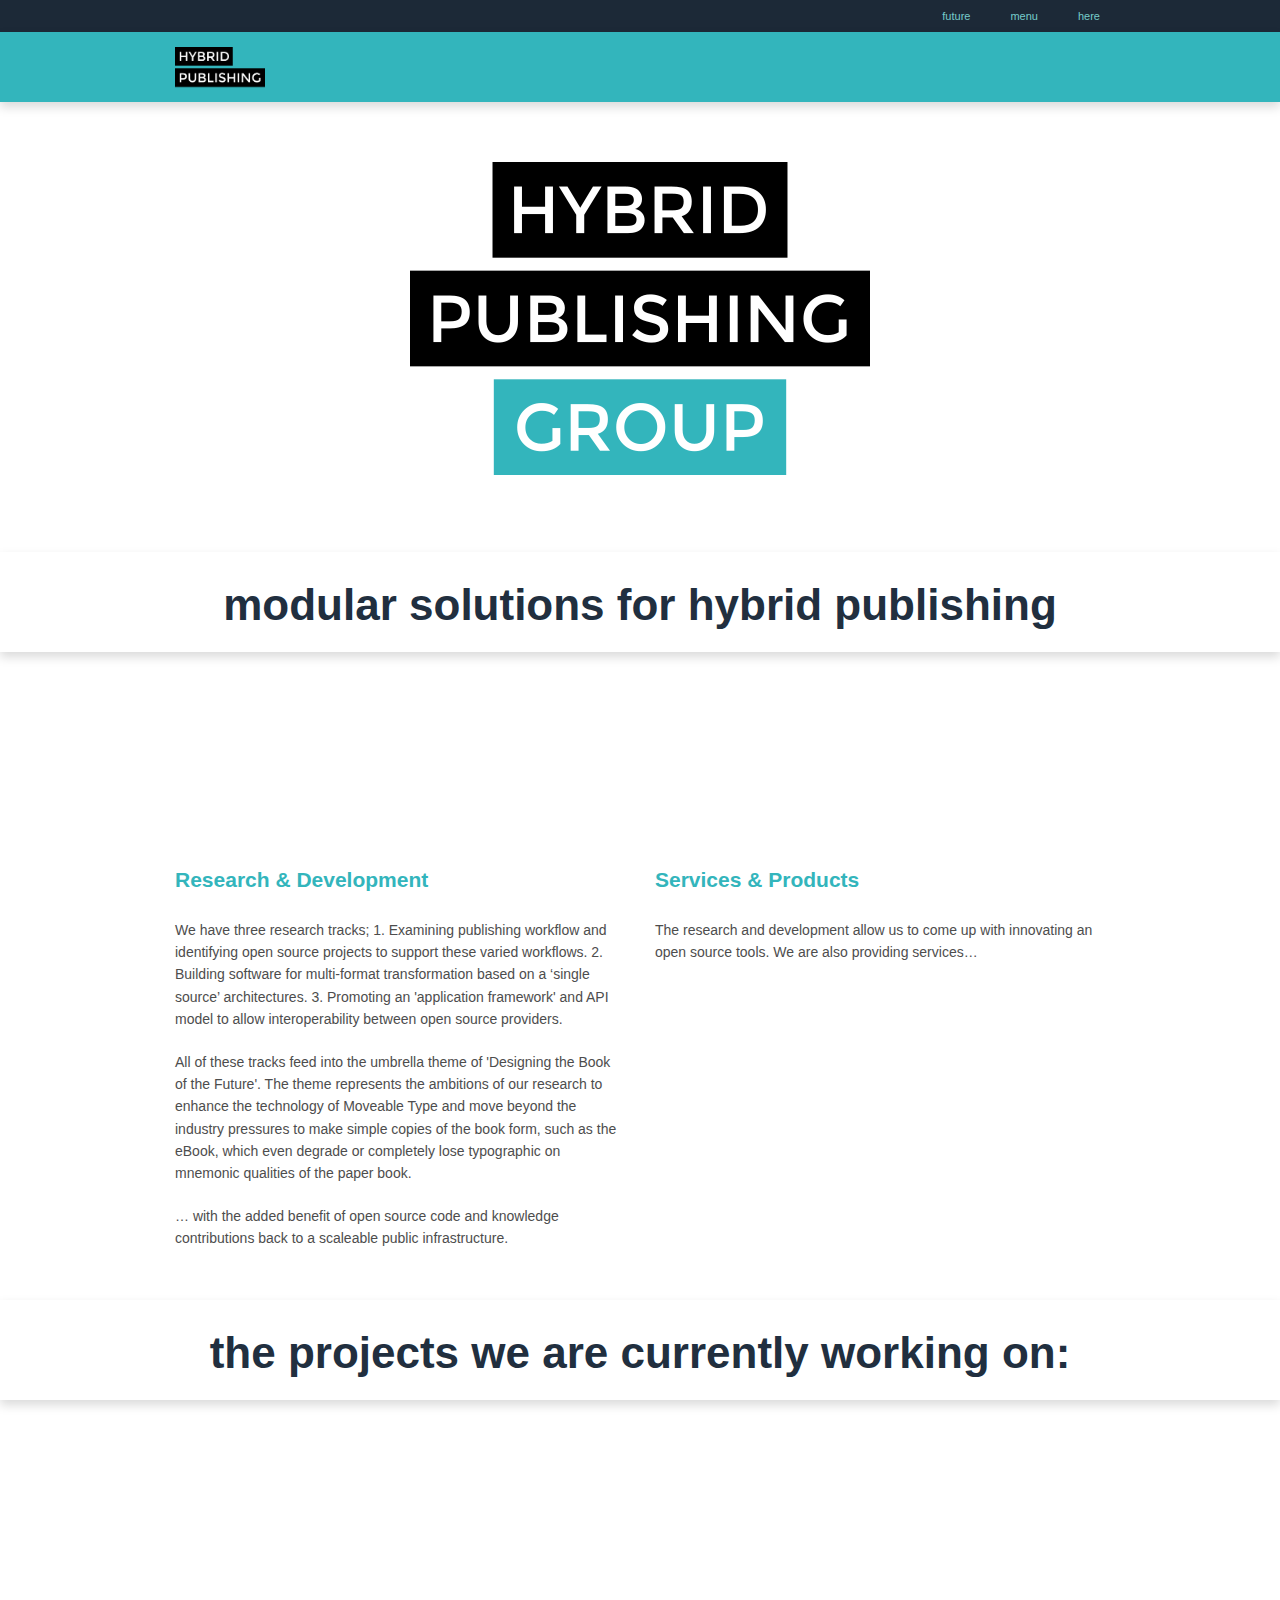
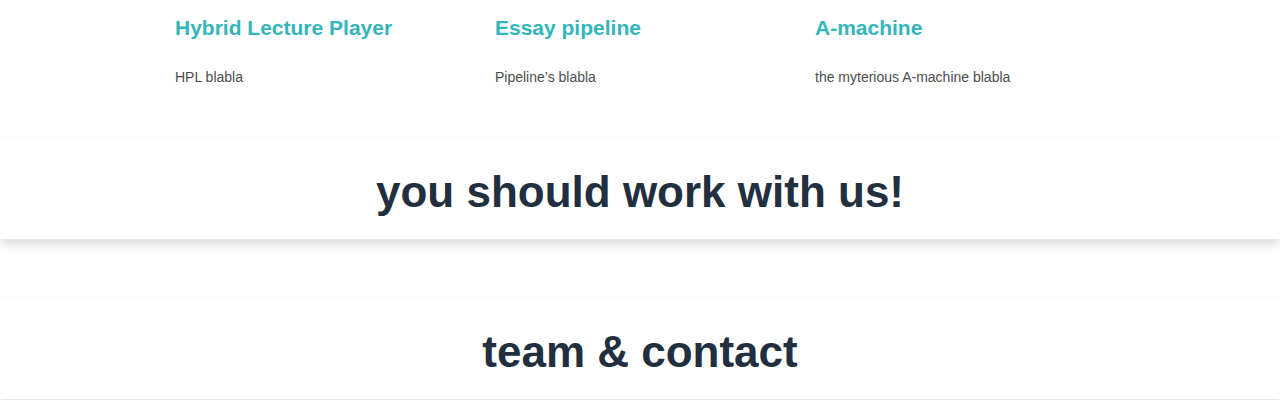
==== index.html @ 3e0b46b2 "some pushes (fonts …) before testing a new layout in a separate branch" ====
<!doctype html>
<html class="no-js" lang="en">
  <head>
    <meta charset="utf-8" />
    <meta name="viewport" content="width=device-width, initial-scale=1.0" />
    <meta name="dcterms.publisher" content="Hybrid Publishing Consortium" />
<link rel="publisher" href="http://consortium.io" />
<meta name="generator" content="Mute (http://consortium.io)" />
<meta name="dcterms.type" content="Text" />
<meta name="copyright" content="Hybrid Publishing Consortium" />
<meta property="og:site_name" content="Hybrid Publishing Group" />
<link rel="shortcut icon" href="img/favicon.gif" type="favicon" />
<meta name="twitter:creator" content="@dear_machine" />
<meta name="twitter:site" content="@dear_machine" />
<meta name="twitter:card" content="summary" />
<meta name="robots" content="follow, index" />
<meta property="og:url" content="http://a-machine.net/" />
<meta name="google-site-verification" content="" />
<meta name="keywords" content="Publishing, Open Source, research, infrastructure, Hybrid Publishing Consortium, Single Source, rapid prototyping, software, development" />
<meta name="description" content="The Hybrid Publishing Consortium's 
A-machine software ecology provides publishers with the latest Open Source multi-format workflows" />
<meta name="copyright" content="copyright" />
<link rel="canonical" href="http://a-machine.net/" />
<link rel="shortlink" href="http://a-machine.net/" />
<meta property="og:type" content="website" />
<meta name="dcterms.identifier" content="http://a-machine.net/" />
<meta name="dcterms.title" content="A-machine" />
<meta property="og:title" content="A-machine" />
    <title>Hybrid Publishing</title>
    <link rel="stylesheet" href="css/foundation.css" />
    <link href="css/style.css" rel="stylesheet" type="text/css">
    <link href="css/fonts.css" rel="stylesheet" type="text/css">
    <link href="slick/slick.css" rel="stylesheet" type="text/css">
    
    <script src="js/vendor/modernizr.js"></script>
     <script>
  (function(i,s,o,g,r,a,m){i['GoogleAnalyticsObject']=r;i[r]=i[r]||function(){
  (i[r].q=i[r].q||[]).push(arguments)},i[r].l=1*new Date();a=s.createElement(o),
  m=s.getElementsByTagName(o)[0];a.async=1;a.src=g;m.parentNode.insertBefore(a,m)
  })(window,document,'script','//www.google-analytics.com/analytics.js','ga');

  ga('create', 'UA-55299851-1', 'auto');
  ga('send', 'pageview');

</script>
  </head>
  <body>

	<div class="contain-to-grid" id="topnav">
      <nav class="top-bar">
        <section class="top-bar-section">
            <ul class="right">
                <li><a href="" target="_blank">future</a></li>
                <li><a href="" target="_blank">menu</a></li>
                <li><a href="">here</a></li>
            </ul>
        </section>
      </nav>
      
	</div><!--Closing contain to grid-->
  
  	<div class="contain-to-grid sticky">
    
      <nav class="top-bar" data-topbar>
        <ul class="title-area">
            <li class="name"><h1><a href="index.html">HYBRID PUBLISHING GROUP</a></h1></li>
        </ul>
        
        <!--
        <section class="top-bar-section">
            <ul class="right">
                <li class="active"><a href="index.html">HOME</a></li>
                <li><a href="index.html#about">ABOUT</a></li>
                <li><a href="index.html#examples">EXAMPLES</a></li>
            </ul>
        </section>
        -->
      </nav>
      <a id="menu_expand" class="menu_closed"></a>
	</div><!--Closing contain to grid-->
    
    <!--
    <section class="mobile_nav" style="display:none;">
    	<div class="row">
        	<ul class="top_nav">
            	<li class="active"><a href="index.html">HOME</a></li>
                <li><a href="index.html#about">ABOUT</a></li>
                <li><a href="index.html#examples">EXAMPLES</a></li>
                <li><a href="index.html#demo">DEMO</a></li>
                
            </ul>
            <ul class="bottom_nav">
                 <li><a href="https://github.com/hybrid-publishing-lab" target="_blank">Development</a></li>
                <li><a href="http://www.consortium.io/" target="_blank">Research</a></li>
                <li><a href="contact.html">Contact</a></li>
            </ul>
        </div>
    </section>
    -->
    

	<section class="featured">
    	<div class="row">
        	<div class="large-12 columns text-center">
            	<span class="featured_logo"><img src="img/logo-HPgroup-centered.png" alt=""/></span>
          	</div>
        </div><!--Closing row-->
    </section>
    
    <section class="title grey_title" id="about_title">
   		<div class="row">
        	<div class="large-12 columns text-center">
            	<a class="anchor" name="about"></a>
            	<h2>modular solutions for hybrid publishing</h2>
            </div>
        </div><!--Closing row-->
    </section>
    
    <section class="content">
    	<div class="row">
       	  <div class="large-6 columns unicorn">
            <h3>Research &amp; Development </h3>
            <p>We have three research tracks; 1. Examining publishing workflow and identifying open source projects to support these varied workflows. 2. Building software for multi-format transformation based on a ‘single source’ architectures. 3. Promoting an 'application framework' and API model to allow interoperability between open source providers.</p><p>All of these tracks feed into the umbrella theme of 'Designing the Book of the Future'. The theme represents the ambitions of our research to enhance the technology of Moveable Type and move beyond the industry pressures to make simple copies of the book form, such as the eBook, which even degrade or completely lose typographic on mnemonic qualities of the paper book.</p>
            <p>… with the added benefit of open source code and knowledge contributions back to a scaleable public infrastructure.</p>
            <!--<p><a href="#">Read more...</a></p>-->
          </div>
          <div class="large-6 columns unicorn">
            <h3>Services &amp; Products</h3>
            <p>The research and development allow us to come up with innovating an open source tools. We are also providing services…
			</p>
            <!--<p><a href="#">Read more...</a></p>-->
          </div>
          
        </div><!--Closing row-->
    </section>
    
    <section class="title grey_title">
   		<div class="row">
        	<div class="large-12 columns text-center">
            	<a class="anchor" name="examples"></a>
            	<h2>the projects we are currently working on:</h2>
            </div>
        </div><!--Closing row-->
    </section>
    
    <section class="content">
    	<div class="row">
       	  <div class="large-4 columns unicorn">
            <h3>Hybrid Lecture Player</h3>
            <p>HPL blabla
			</p>
            <!--<p><a href="#">Read more...</a></p>-->
          </div>
          <div class="large-4 columns unicorn">
            <h3>Essay pipeline</h3>
            <p>Pipeline’s blabla
			</p>
            <!--<p><a href="#">Read more...</a></p>-->
          </div>
          <div class="large-4 columns unicorn">
            <h3>A-machine</h3>
            <p>the myterious A-machine blabla
			</p>
            <!--<p><a href="#">Read more...</a></p>-->
          </div>
        </div><!--Closing row-->
    </section>
    
 	<section class="title grey_title">
        <div class="row">
            <div class="large-12 columns text-center">
                <a class="anchor" name="examples"></a>
                <h2>you should work with us!</h2>
            </div>
        </div><!--Closing row-->
    </section>
    
    <section class="title grey_title">
        <div class="row">
            <div class="large-12 columns text-center">
                <a class="anchor" name="examples"></a>
                <h2>team &amp; contact</h2>
            </div>
        </div><!--Closing row-->
    </section>
    
    
    <script src="js/vendor/jquery.js"></script>
    <script src="js/foundation.min.js"></script>
    <script type="text/javascript" src="slick/slick.js"></script>

    <script>
      $(document).foundation();
	  
$(document).ready(function(){
	$('.slick_pubs').slick({
		infinite: true,
		  slidesToShow: 4,
		  slidesToScroll: 4,
		  dots: true,
		  arrows: false,
		  responsive: [
    {
      breakpoint: 900,
      settings: {
        slidesToShow: 2,
        slidesToScroll: 2
      }
    },
    {
      breakpoint: 480,
      settings: {
        slidesToShow: 1,
        slidesToScroll: 1
      }
    }
  ]
	});
	
	var selector = '.top-bar-section li';

	$(selector).on('click', function(){
		$(selector).removeClass('active');
		$(this).addClass('active');
	});

});

$( ".contact" ).click(function() {
  $( "#footer_slide" ).slideToggle( "slow");
  $('html, body').animate({
      scrollTop: $("#footer_slide").offset().top + $('window').height()
    }, 2000);
	$( this ).toggleClass( "slide_up" );
});

$( "#menu_expand" ).click(function() {
    var scrollTop = $(window).scrollTop();
    
    if( scrollTop )
    {
      $( ".mobile_nav" ).slideDown("slow");
      $('html, body').animate({
          scrollTop : 0},800);
    } else {
      $( ".mobile_nav" ).slideToggle("slow");
    }

});
    </script>
  </body>
</html>
---- css/style.css ----
@charset "utf-8";

body {
	font-family: 'Cotham', sans-serif;
	color:#4D4D4D;
	-webkit-text-size-adjust: none;
}

h1, h2, h3 {
	font-family: 'Montserrat', sans-serif;
	font-weight:700;
	color:#212f3f;
}

h2 {
	font-size:44px;
}

h3 {
	color:#33B5BC;
	font-size:21px;
	margin-bottom:1.5rem;
}

.row {
	max-width:60rem;
}

.contain-to-grid {
	height:70px;
	background-color:#33B5BC;
	box-shadow: 0 5px 10px 0 rgba(0, 0, 0, 0.15), 0 -5px 3px -10px #FFF;
}

/*** FIRST NAV ***/

#topnav.contain-to-grid  {
	height:32px;
	background-color:#1C2937;
}


#topnav.contain-to-grid .top-bar {
	height:32px;
	background-color: transparent;
}

#topnav.contain-to-grid .top-bar .top-bar-section{
	margin-top:0;
}

#topnav.contain-to-grid .top-bar li a {
	color:#76cbca;
	line-height:16px;
	font-family: 'Montserrat', sans-serif;
	font-weight:400;
	font-size:11px;
	line-height:32px !important;
	padding: 0 20px!important;
}


#topnav.contain-to-grid .top-bar li.active a {
	border-bottom: none;
	color:#212f3f !important;
	background-color:#76cbca !important;
}

#topnav.contain-to-grid .top-bar li a:hover {
	border-bottom: none !important;
	color:#FFF !important;
}


/*** SECOND NAV ***/
.contain-to-grid .top-bar {
	height:60px;
	max-width:60rem;
}

.contain-to-grid .top-bar .top-bar-section{
	margin-top:15px;
}


.contain-to-grid .top-bar .title-area{
	margin-top:15px;
	margin-left:0.9375rem;
}

.contain-to-grid .top-bar .title-area h1 a{
	text-indent:-9999px;
	background-image:url(../img/logo-hpcgroup-left.png) !important;
	display:block;
	width:150px;
	height:41px;
	background-size: 90px !important;
	background-repeat: no-repeat !important;
	border:none !important;
}

.contain-to-grid .top-bar li {
	background: none !important;
}

.contain-to-grid .top-bar li a {
	background: none !important;
	color:#1C2937;
	line-height:30px;
	font-family: 'Montserrat', sans-serif;
	font-weight:700;
	font-size:16px;
	line-height:35px !important;
	padding: 0 25px !important;
}

.contain-to-grid .top-bar li.active a {
	border-bottom: solid 4px #FF3333;
	color:#FF3333 !important;
}

.contain-to-grid .top-bar li a:hover {
	border-bottom: solid 4px #FF3333;
	color:#1C2937 !important;
}

.featured {
	height:450px;
	color:#FFF;
	font-size:52px;
	font-family: 'Montserrat', sans-serif;
	font-weight:700;
	line-height:60px;
	padding-top:60px;
}

.featured_logo {
	display: inline-block;
	margin-bottom: 30px;
}

.title {
	height:100px;
	color:#212F3F;
	line-height:100px !important;
}

.title h2{
	line-height:80px !important;
}

.title.grey_title {
	background-color: white;
	margin: 30px 0 60px 0;
    box-shadow: 0 5px 10px 0 rgba(0, 0, 0, 0.15), 0 -5px 3px -10px #FFF;
}

.filter_nav .inline-list {
	margin-left:-5px;
}

#filter_list {
	margin-top:5px;
	margin-right:10px;
}

#filter_list li{
	margin-left:5px;
}

#filter_pubs {
	margin-left:0;
}

#filter_pubs li{
	margin-right:10px;
	margin-left:0;
}

#filter_pubs li a{
	padding: 3px 10px 3px 10px;
	color:#212F3F;
	border: solid 1px #212F3F;
	font-size:15px;
	font-family: 'Montserrat', sans-serif;
}

#filter_pubs li.active a{
	color:#FFF;
	background-color:#212F3F;
}

#filter_pubs li a:hover{
	color:#FFF;
	background-color:#212F3F;
}

.book_img {
	height:255px;
	background-repeat:no-repeat;
}

.book_title {
	margin-top:10px;
	width:185px;
	font-size:11px;
	font-weight:700;
	color:#021937;
	line-height:18px;
	font-family: 'Montserrat', sans-serif;
}

.content {
	font-size:14px !important;
}

.content p{
	font-size:14px !important;
}

.content a{
	font-family: 'Montserrat', sans-serif;
	font-weight:400;
	color:#FF3333;
}

.content a:hover{
	color:#F77777;
}

.content .columns{
	padding-top:100px;
	background-repeat:no-repeat;
	background-position:top center;
}

.about_tech {
	background-image:url(../img/icon_tech.png);
}

.about_goals {
	background-image:url(../img/icon_goals.png);
}

.about_research {
	background-image:url(../img/icon_research.png);
}

.filter_nav {
	margin-bottom:40px;
	font-family: 'Montserrat', sans-serif !important;
	font-weight:400;
	font-size:15px;
}

#filter_list a{
	color:#021937;
	font-size:15px;
}

#about_content a:hover{
	color:#F77777;
}

footer {
	background-color:#212F3F;
	color:#FFF;
	padding-top:25px;
	font-size:13px !important;
	margin-top:100px;
}

footer a{
	color:#FFF;
}

footer .contact {
	background-image:url(../img/icon_contact.png);
	background-repeat:no-repeat;
	padding-left:50px;
	background-position: 18px 0px;
	height:50px;
}

footer input[type=text]{
	height:25px;
	line-height:25px;
	margin:0;
	font-size:12px !important;
	color:#04326d !important;
	border:none !important;
	padding: 0 10px 0 10px;
}

footer .button{
	height:25px;
	line-height:25px !important;
	margin:0;
	font-size:12px !important;
}

.footer_twitter_icon {
	width:25px;
	height:25px;
	background-image:url(../img/icon_twitter.png);
	background-repeat:no-repeat;
	float:right;
	margin-top:1px;
}

.slick-dots {
	bottom:-65px !important;
}

.anchor {
	top: -100px;
	position: relative;
	width: 10px;
	height: 10px;
	display: block;
	opacity: 0;
}

.book_wrap {
	margin:0 18px 30px 18px;

}

#pubs_carousel {
	max-width:62rem;
	margin-bottom:30px;
}

#about_title {
	margin-top:0;
}

.example {
	background-image:url(../img/mcluhan.png);
	padding-top:150px !important;
}

.unicorn {
	background-image:url(https://upload.wikimedia.org/wikipedia/commons/thumb/6/67/H%C3%A9raldique_meuble_Licorne.svg/275px-H%C3%A9raldique_meuble_Licorne.svg.png);
	background-size: 100px;
	padding-top:150px !important;
}

.example_foto {
	background-image:url(../img/manifeste-cover2.png);
	padding-top:150px !important;
}
.page_title h1{
	font-size:37px;
	border-bottom: solid 6px #ecf0f1;
	padding-bottom:24px;
	margin-top:30px;
	margin-bottom:30px;
}

.contact_content p{
	font-family: 'Montserrat', sans-serif;
	font-weight:400;
	font-size:21px;
	color:#000;
}


.contact_content p a{
	font-family: 'Montserrat', sans-serif;
	font-weight:400;
	font-size:21px;
	color:#000;
}

.contact_content span {
	display:block;
	color:#2b85ca;
	font-weight:700;
}

.page_content p {
	font-size:14px !important;
}

.book1 {
	background-image:url(../img/chris-kraus-cover.png);
}

.book2 {
	background-image:url(../img/provocative-alloys.png);
}

.book3 {
	background-image:url(../img/merve-cover2.png);
}

.book4 {
	background-image:url(../img/book-scanning.png);
}

.footer_bottom {
	border-top: solid 1px rgba(118,203,202,0.10);
	max-width:58rem;
	padding-top:30px;
	margin-top:30px;
	padding-bottom:20px;
}

.footer_bottom .columns {
	padding:0;
}

#footer_slide {
	font-size:11px;
}

#footer_slide .content{
	font-size:11px !important;
	padding:0 !important;
}

#footer_slide a{
	font-size:11px;
	color:#76cbca;
}

#footer_slide .active a{
	color:#FFF;
}

.slide_btn {
	background-image:url(../img/slide.png);
	width:17px;
	height:9px;
	margin-top:8px;
	margin-left:20px;
	cursor:pointer;
	background-position:0 0px;
}

.slide_up .slide_btn {
	background-position:0 -9px;
}

.feat_arrow {
	margin-top:30px;
}

.sponsor {
	background-image:url(../img/logo_leuphana-2.png);
	background-color:rgba(118,203,202,0.10);
    background-repeat:no-repeat;
	height:95px;
	width:160px;
}

.sponsor2 {
	background-image:url(../img/EFRE-logo.png);
	background-color:rgba(118,203,202,0.10);
    background-repeat:no-repeat;
	height:95px;
	width:88px;
}

.sponsor3 {
	background-image:url(../img/EuropafoerdertNds_farbig.png);
	background-color:rgba(118,203,202,0.10);
    background-repeat:no-repeat;
	height:95px;
	width:137px;
}

.mobile_nav ul {
	list-style-type:none;
	background-color:#212F3F;
	margin:0;
	padding:0;
}

.mobile_nav .top_nav a {
	color:#FFF;
}

.mobile_nav .bottom_nav a {
	color:#92D6D5;
}

.mobile_nav ul li {
	line-height:45px;
	padding-left:0.9375rem;
	text-transform: uppercase;
	border-bottom: solid 1px #374452;
}

.mobile_nav ul li:hover {
	background-color:#151F28;
}



#menu_expand {
	width: 22px;
	height: 18px;
	background-image: url(../img/icon_menu.png);
	background-size:22px 18px;
	display: block;
	position: absolute;
	right: 0.975rem;
	top: 31px;
	display:none;
}

.mobile_nav {
	display:none;
	font-family: 'Montserrat', sans-serif;
	font-size:16px !important;
}

@media only screen and (max-width: 40em) {
	
.book_wrap {
	margin: 0 auto 30px auto;
	text-align: center;
	width: 185px;
}

footer {
	padding-bottom: 25px;
}

.top-bar-section ul {
	display:none;
}

#menu_expand {
	display: block;
}

.mobile_nav {
	display:block;
}

#topnav.contain-to-grid {
	display:none;
}

.contain-to-grid .top-bar .title-area {
margin-top: 18px;
}

.contain-to-grid {
height: 78px;
}

.contain-to-grid .top-bar {
height: 78px;
}

.featured {
font-size: 32px;
-webkit-text-size-adjust: none;
line-height:40px;
}

.feat_arrow {
margin-top: 15px;
}

} /* max-width 640px, mobile-only styles, use when QAing mobile issues */
---- css/fonts.css ----
@font-face {
    font-family: 'Bagnard';
    src: url('fonts/Bagnard-webfont.eot');
    src: url('fonts/Bagnard-webfont.eot?#iefix') format('embedded-opentype'),
         url('fonts/Bagnard-webfont.woff2') format('woff2'),
         url('fonts/Bagnard-webfont.woff') format('woff'),
         url('fonts/Bagnard-webfont.ttf') format('truetype'),
         url('fonts/Bagnard-webfont.svg#bagnardregular') format('svg');
    font-weight: normal;
    font-style: normal;

}

@font-face {
    font-family: 'REGLO';
    src: url('fonts/Reglo-Bold-webfont.eot');
    src: url('fonts/Reglo-Bold-webfont.eot?#iefix') format('embedded-opentype'),
         url('fonts/Reglo-Bold-webfont.woff2') format('woff2'),
         url('fonts/Reglo-Bold-webfont.woff') format('woff'),
         url('fonts/Reglo-Bold-webfont.ttf') format('truetype'),
         url('fonts/Reglo-Bold-webfont.svg#regloregular') format('svg');
    font-weight: normal;
    font-style: normal;

}

@font-face {
    font-family: 'Montserrat';
    src: url('fonts/montserrat-regular-webfont.eot');
    src: url('fonts/montserrat-regular-webfont.eot?#iefix') format('embedded-opentype'),
         url('fonts/montserrat-regular-webfont.woff') format('woff'),
         url('fonts/montserrat-regular-webfont.ttf') format('truetype'),
         url('fonts/montserrat-regular-webfont.svg#montserratregular') format('svg');
    font-weight: normal;
    font-style: normal;
}

@font-face {
    font-family: 'Work';
    src: url('fonts/worker/woff2/WorkSans-Bold.woff2') format('woff2'),
         url('fonts/worker/woff/WorkSans-Bold.woff') format('woff'),
         url('fonts/worker/ttf/WorkSans-Bold.ttf') format('truetype');
    font-weight: bold;
    font-style: normal;
}
@font-face {
    font-family: 'Work';
    src: url('fonts/worker/woff2/WorkSans-Regular.woff2') format('woff2'),
         url('fonts/worker/woff/WorkSans-Regular.woff') format('woff'),
         url('fonts/worker/ttf/WorkSans-Regular.ttf') format('truetype');
    font-weight: normal;
    font-style: normal;
}

@font-face {
    font-family: 'Work';
    src: url('fonts/worker/woff2/WorkSans-Thin.woff2') format('woff2'),
         url('fonts/worker/woff/WorkSans-Thin.woff') format('woff'),
         url('fonts/worker/ttf/WorkSans-Thin.ttf') format('truetype');
    font-weight: lighter;
    font-style: normal;
}

@font-face {
    font-family: 'Charter';
    src: url('fonts/charter_regular-webfont.eot');
    src: url('fonts/charter_regular-webfont.eot?#iefix') format('embedded-opentype'),
         url('fonts/charter_regular-webfont.woff') format('woff');
    font-weight: normal;
    font-style: normal;
}
@font-face {
    font-family: 'Charter';
    src: url('fonts/charter_italic-webfont.eot');
    src: url('fonts/charter_italic-webfont.eot?#iefix') format('embedded-opentype'),
         url('fonts/charter_italic-webfont.woff') format('woff');
    font-weight: normal;
    font-style: italic;
}

/* Webfont: Lato-ThinItalic */@font-face {
    font-family: 'LatoThin';
    src: url('fonts/Lato-ThinItalic.eot'); /* IE9 Compat Modes */
    src: url('fonts/Lato-ThinItalic.eot?#iefix') format('embedded-opentype'), /* IE6-IE8 */
         url('fonts/Lato-ThinItalic.woff') format('woff'), /* Modern Browsers */
         url('fonts/Lato-ThinItalic.ttf') format('truetype'); 
    font-style: italic;
    font-weight: normal;
    text-rendering: optimizeLegibility;
}
/* Webfont: Lato-SemiboldItalic */@font-face {
    font-family: 'LatoSemibold';
    src: url('fonts/Lato-SemiboldItalic.eot'); /* IE9 Compat Modes */
    src: url('fonts/Lato-SemiboldItalic.eot?#iefix') format('embedded-opentype'), /* IE6-IE8 */
         url('fonts/Lato-SemiboldItalic.woff') format('woff'), /* Modern Browsers */
         url('fonts/Lato-SemiboldItalic.ttf') format('truetype'); 
    font-style: italic;
    font-weight: normal;
    text-rendering: optimizeLegibility;
}

/* Webfont: Lato-Thin */@font-face {
    font-family: 'LatoThin';
    src: url('fonts/Lato-Thin.eot'); /* IE9 Compat Modes */
    src: url('fonts/Lato-Thin.eot?#iefix') format('embedded-opentype'), /* IE6-IE8 */
         url('fonts/Lato-Thin.woff') format('woff'), /* Modern Browsers */
         url('fonts/Lato-Thin.ttf') format('truetype'); 
    font-style: normal;
    font-weight: normal;
    text-rendering: optimizeLegibility;
}

/* Webfont: Lato-Semibold */@font-face {
    font-family: 'LatoSemibold';
    src: url('fonts/Lato-Semibold.eot'); /* IE9 Compat Modes */
    src: url('fonts/Lato-Semibold.eot?#iefix') format('embedded-opentype'), /* IE6-IE8 */
         url('fonts/Lato-Semibold.woff') format('woff'), /* Modern Browsers */
         url('fonts/Lato-Semibold.ttf') format('truetype'); 
    font-style: normal;
    font-weight: normal;
    text-rendering: optimizeLegibility;
}

/* Webfont: Lato-Regular */@font-face {
    font-family: 'Lato';
    src: url('fonts/Lato-Regular.eot'); /* IE9 Compat Modes */
    src: url('fonts/Lato-Regular.eot?#iefix') format('embedded-opentype'), /* IE6-IE8 */
         url('fonts/Lato-Regular.woff') format('woff'), /* Modern Browsers */
         url('fonts/Lato-Regular.ttf') format('truetype'); 
    font-style: normal;
    font-weight: normal;
    text-rendering: optimizeLegibility;
}

/* Webfont: Lato-MediumItalic */@font-face {
    font-family: 'LatoMedium';
    src: url('fonts/Lato-MediumItalic.eot'); /* IE9 Compat Modes */
    src: url('fonts/Lato-MediumItalic.eot?#iefix') format('embedded-opentype'), /* IE6-IE8 */
         url('fonts/Lato-MediumItalic.woff') format('woff'), /* Modern Browsers */
         url('fonts/Lato-MediumItalic.ttf') format('truetype'); 
    font-style: italic;
    font-weight: normal;
    text-rendering: optimizeLegibility;
}

/* Webfont: Lato-Medium */@font-face {
    font-family: 'LatoMedium';
    src: url('fonts/Lato-Medium.eot'); /* IE9 Compat Modes */
    src: url('fonts/Lato-Medium.eot?#iefix') format('embedded-opentype'), /* IE6-IE8 */
         url('fonts/Lato-Medium.woff') format('woff'), /* Modern Browsers */
         url('fonts/Lato-Medium.ttf') format('truetype'); 
    font-style: normal;
    font-weight: normal;
    text-rendering: optimizeLegibility;
}

/* Webfont: Lato-LightItalic */@font-face {
    font-family: 'LatoLight';
    src: url('fonts/Lato-LightItalic.eot'); /* IE9 Compat Modes */
    src: url('fonts/Lato-LightItalic.eot?#iefix') format('embedded-opentype'), /* IE6-IE8 */
         url('fonts/Lato-LightItalic.woff') format('woff'), /* Modern Browsers */
         url('fonts/Lato-LightItalic.ttf') format('truetype'); 
    font-style: italic;
    font-weight: normal;
    text-rendering: optimizeLegibility;
}

/* Webfont: Lato-Light */@font-face {
    font-family: 'LatoLight';
    src: url('fonts/Lato-Light.eot'); /* IE9 Compat Modes */
    src: url('fonts/Lato-Light.eot?#iefix') format('embedded-opentype'), /* IE6-IE8 */
         url('fonts/Lato-Light.woff') format('woff'), /* Modern Browsers */
         url('fonts/Lato-Light.ttf') format('truetype'); 
    font-style: normal;
    font-weight: normal;
    text-rendering: optimizeLegibility;
}

/* Webfont: Lato-Italic */@font-face {
    font-family: 'Lato';
    src: url('fonts/Lato-Italic.eot'); /* IE9 Compat Modes */
    src: url('fonts/Lato-Italic.eot?#iefix') format('embedded-opentype'), /* IE6-IE8 */
         url('fonts/Lato-Italic.woff') format('woff'), /* Modern Browsers */
         url('fonts/Lato-Italic.ttf') format('truetype'); 
    font-style: italic;
    font-weight: normal;
    text-rendering: optimizeLegibility;
}

/* Webfont: Lato-HeavyItalic */@font-face {
    font-family: 'LatoHeavy';
    src: url('fonts/Lato-HeavyItalic.eot'); /* IE9 Compat Modes */
    src: url('fonts/Lato-HeavyItalic.eot?#iefix') format('embedded-opentype'), /* IE6-IE8 */
         url('fonts/Lato-HeavyItalic.woff') format('woff'), /* Modern Browsers */
         url('fonts/Lato-HeavyItalic.ttf') format('truetype'); 
    font-style: italic;
    font-weight: normal;
    text-rendering: optimizeLegibility;
}

/* Webfont: Lato-Heavy */@font-face {
    font-family: 'LatoHeavy';
    src: url('fonts/Lato-Heavy.eot'); /* IE9 Compat Modes */
    src: url('fonts/Lato-Heavy.eot?#iefix') format('embedded-opentype'), /* IE6-IE8 */
         url('fonts/Lato-Heavy.woff') format('woff'), /* Modern Browsers */
         url('fonts/Lato-Heavy.ttf') format('truetype'); 
    font-style: normal;
    font-weight: normal;
    text-rendering: optimizeLegibility;
}

/* Webfont: Lato-HairlineItalic */@font-face {
    font-family: 'LatoHairline';
    src: url('fonts/Lato-HairlineItalic.eot'); /* IE9 Compat Modes */
    src: url('fonts/Lato-HairlineItalic.eot?#iefix') format('embedded-opentype'), /* IE6-IE8 */
         url('fonts/Lato-HairlineItalic.woff') format('woff'), /* Modern Browsers */
         url('fonts/Lato-HairlineItalic.ttf') format('truetype'); 
    font-style: italic;
    font-weight: normal;
    text-rendering: optimizeLegibility;
}

/* Webfont: Lato-Hairline */@font-face {
    font-family: 'LatoHairline';
    src: url('fonts/Lato-Hairline.eot'); /* IE9 Compat Modes */
    src: url('fonts/Lato-Hairline.eot?#iefix') format('embedded-opentype'), /* IE6-IE8 */
         url('fonts/Lato-Hairline.woff') format('woff'), /* Modern Browsers */
         url('fonts/Lato-Hairline.ttf') format('truetype'); 
    font-style: normal;
    font-weight: normal;
    text-rendering: optimizeLegibility;
}

/* Webfont: Lato-BoldItalic */@font-face {
    font-family: 'Lato';
    src: url('fonts/Lato-BoldItalic.eot'); /* IE9 Compat Modes */
    src: url('fonts/Lato-BoldItalic.eot?#iefix') format('embedded-opentype'), /* IE6-IE8 */
         url('fonts/Lato-BoldItalic.woff') format('woff'), /* Modern Browsers */
         url('fonts/Lato-BoldItalic.ttf') format('truetype'); 
    font-style: italic;
    font-weight: bold;
    text-rendering: optimizeLegibility;
}

/* Webfont: Lato-Bold */@font-face {
    font-family: 'Lato';
    src: url('fonts/Lato-Bold.eot'); /* IE9 Compat Modes */
    src: url('fonts/Lato-Bold.eot?#iefix') format('embedded-opentype'), /* IE6-IE8 */
         url('fonts/Lato-Bold.woff') format('woff'), /* Modern Browsers */
         url('fonts/Lato-Bold.ttf') format('truetype'); 
    font-style: normal;
    font-weight: bold;
    text-rendering: optimizeLegibility;
}

/* Webfont: Lato-BlackItalic */@font-face {
    font-family: 'LatoBlack';
    src: url('fonts/Lato-BlackItalic.eot'); /* IE9 Compat Modes */
    src: url('fonts/Lato-BlackItalic.eot?#iefix') format('embedded-opentype'), /* IE6-IE8 */
         url('fonts/Lato-BlackItalic.woff') format('woff'), /* Modern Browsers */
         url('fonts/Lato-BlackItalic.ttf') format('truetype'); 
    font-style: italic;
    font-weight: normal;
    text-rendering: optimizeLegibility;
}

/* Webfont: Lato-Black */@font-face {
    font-family: 'LatoBlack';
    src: url('fonts/Lato-Black.eot'); /* IE9 Compat Modes */
    src: url('fonts/Lato-Black.eot?#iefix') format('embedded-opentype'), /* IE6-IE8 */
         url('fonts/Lato-Black.woff') format('woff'), /* Modern Browsers */
         url('fonts/Lato-Black.ttf') format('truetype'); 
    font-style: normal;
    font-weight: normal;
    text-rendering: optimizeLegibility;
}



@font-face {
    font-family: 'NotCourier';
    src: url('fonts/notcouriersans-webfont.eot');
    src: url('fonts/notcouriersans-webfont.eot?#iefix') format('embedded-opentype'),
         url('fonts/notcouriersans-webfont.woff') format('woff'),
         url('fonts/notcouriersans-webfont.ttf') format('truetype'),
         url('fonts/notcouriersans-webfont.svg#notcouriersansregular') format('svg');
    font-weight: normal;
    font-style: normal;
}

@font-face {
    font-family: 'Cotham';
    src: url('fonts/CothamSans-webfont.eot');
    src: url('fonts/CothamSans-webfont.eot?#iefix') format('embedded-opentype'),
         url('fonts/CothamSans-webfont.woff2') format('woff2'),
         url('fonts/CothamSans-webfont.woff') format('woff'),
         url('fonts/CothamSans-webfont.ttf') format('truetype'),
         url('fonts/CothamSans-webfont.svg#cotham_sansregular') format('svg');
    font-weight: normal;
    font-style: normal;

}
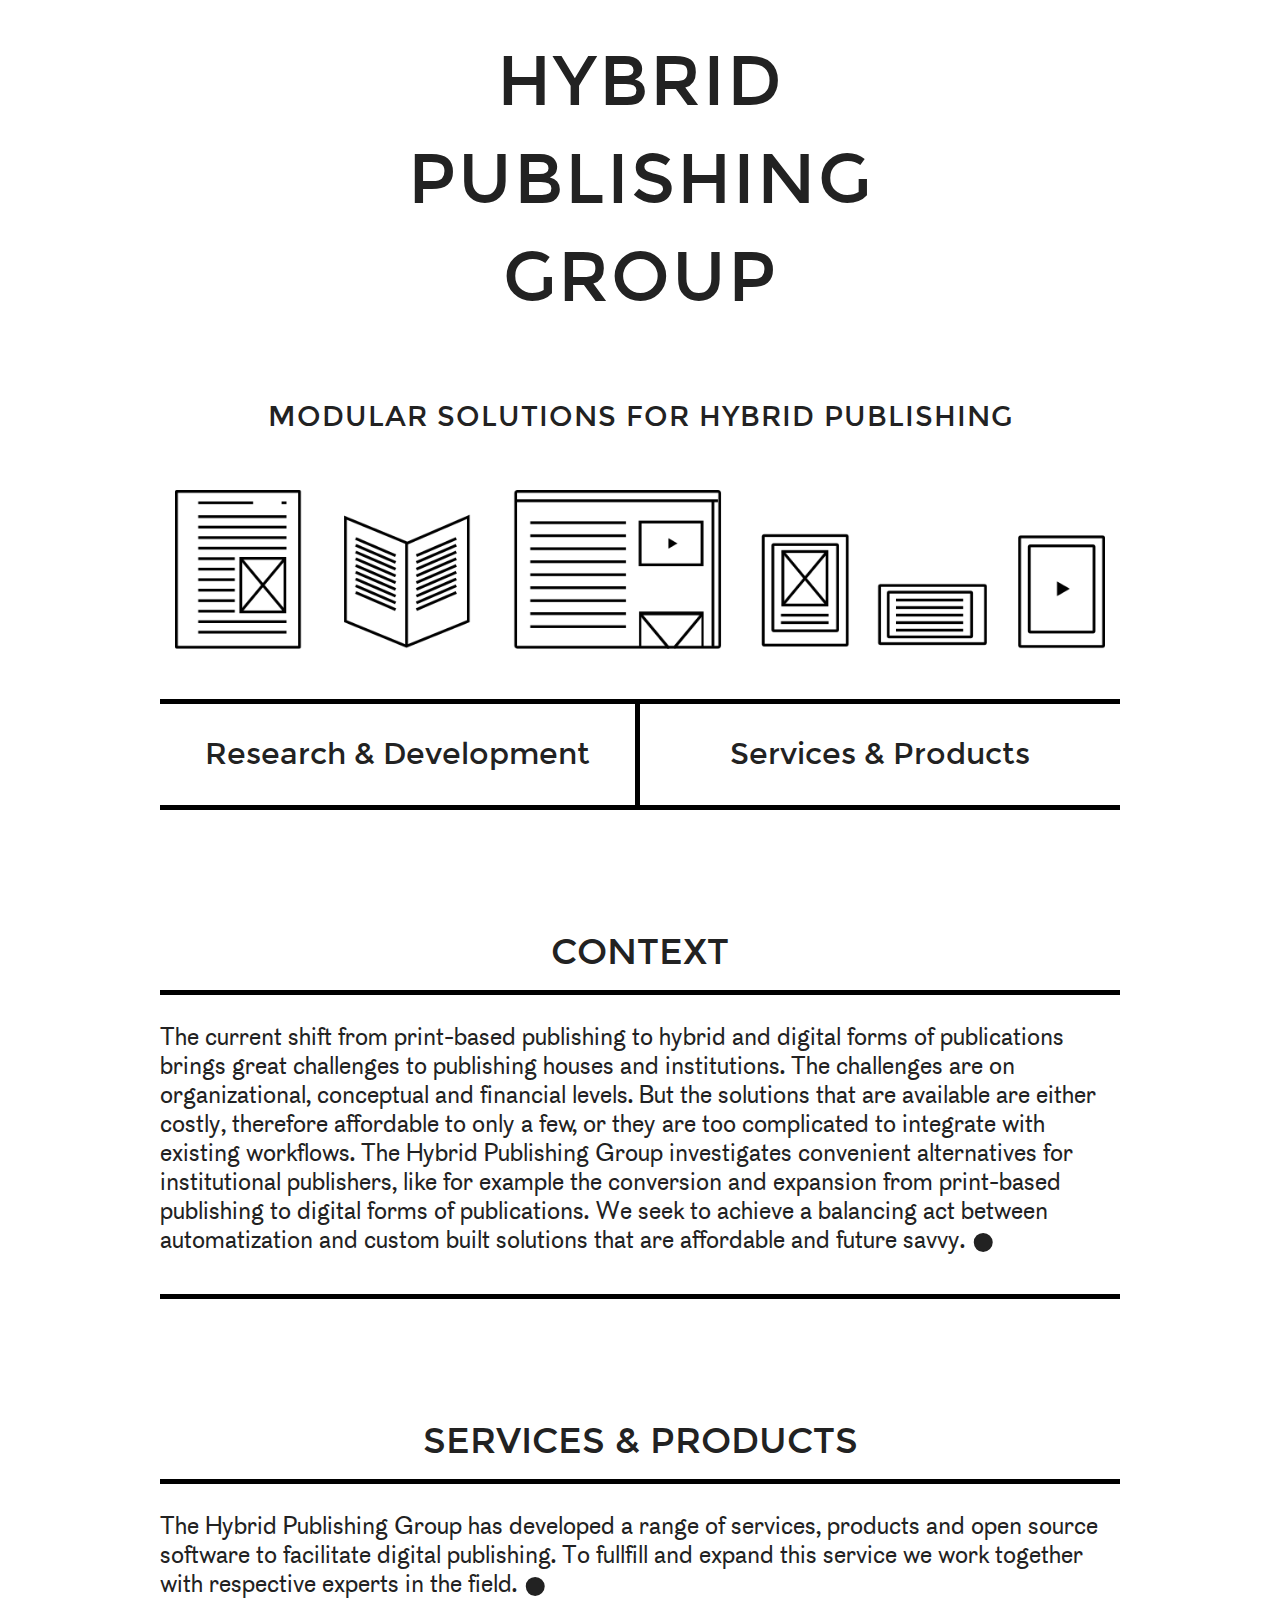
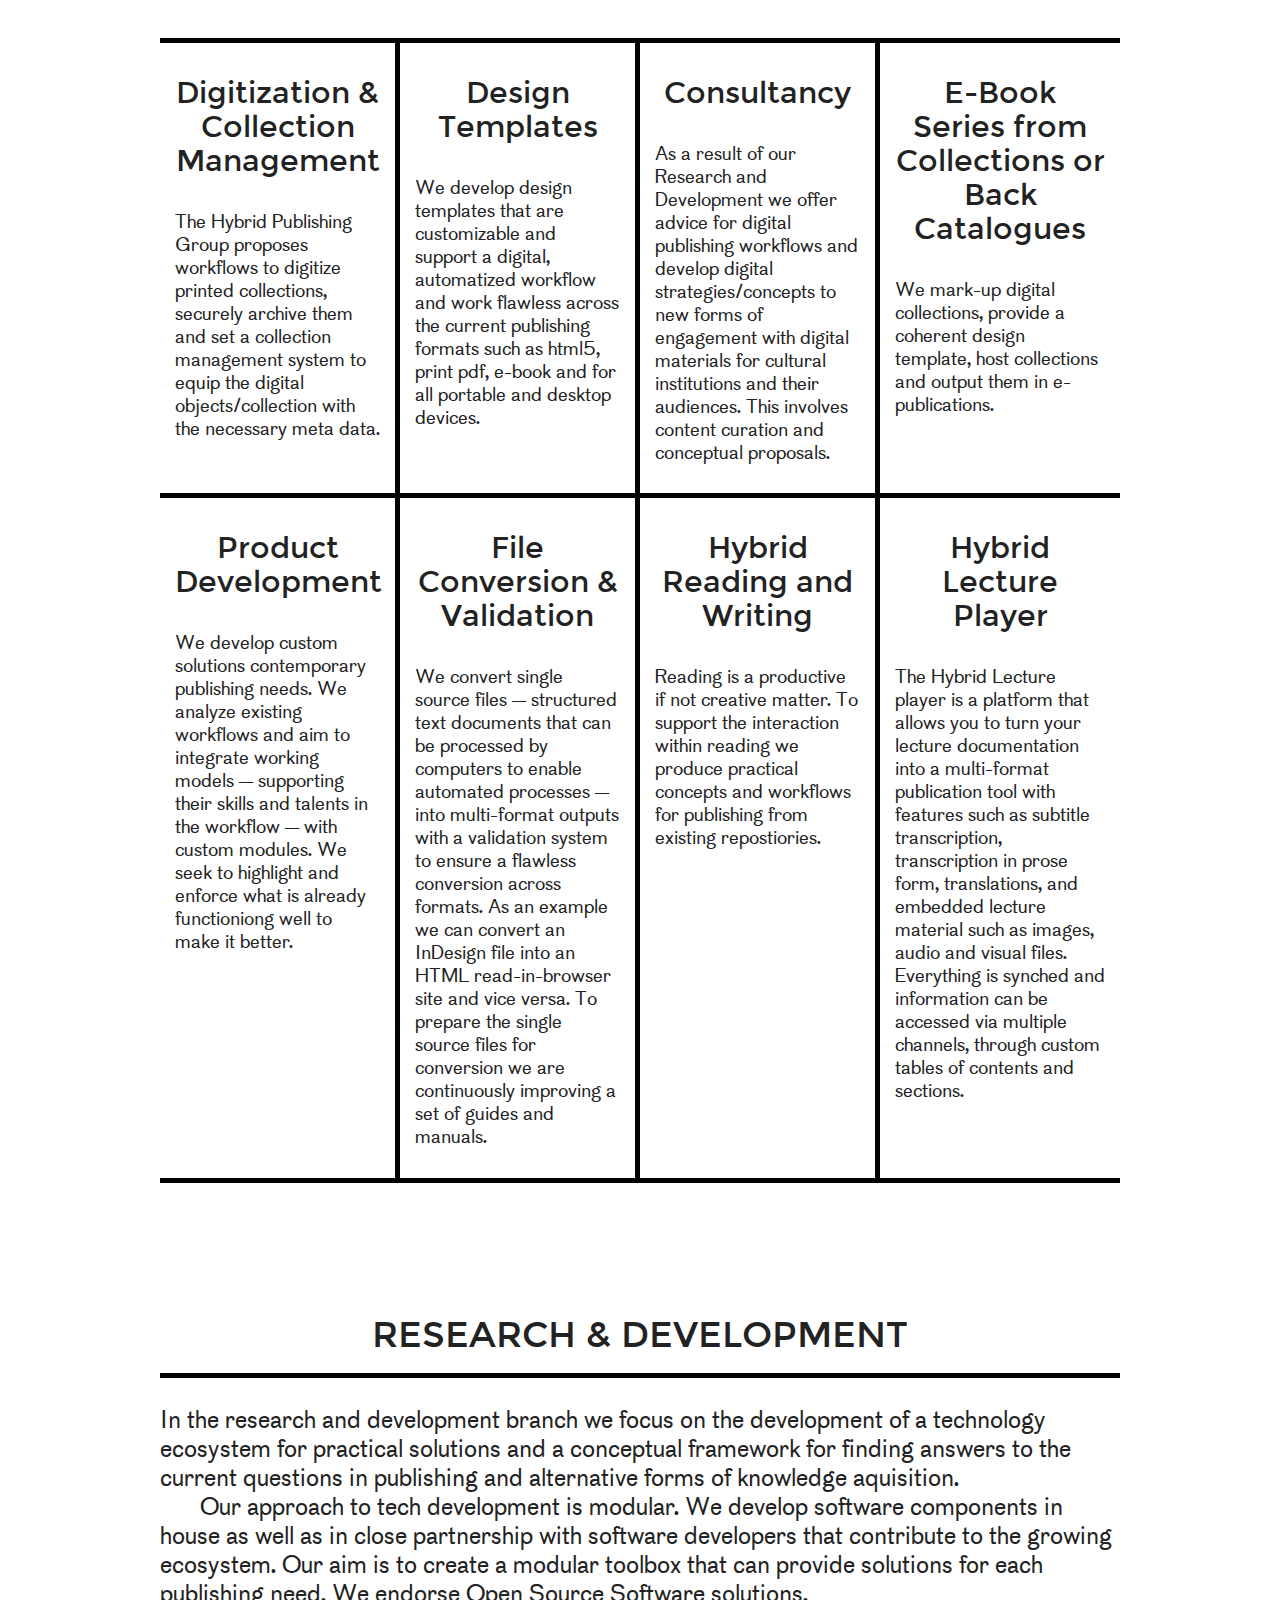
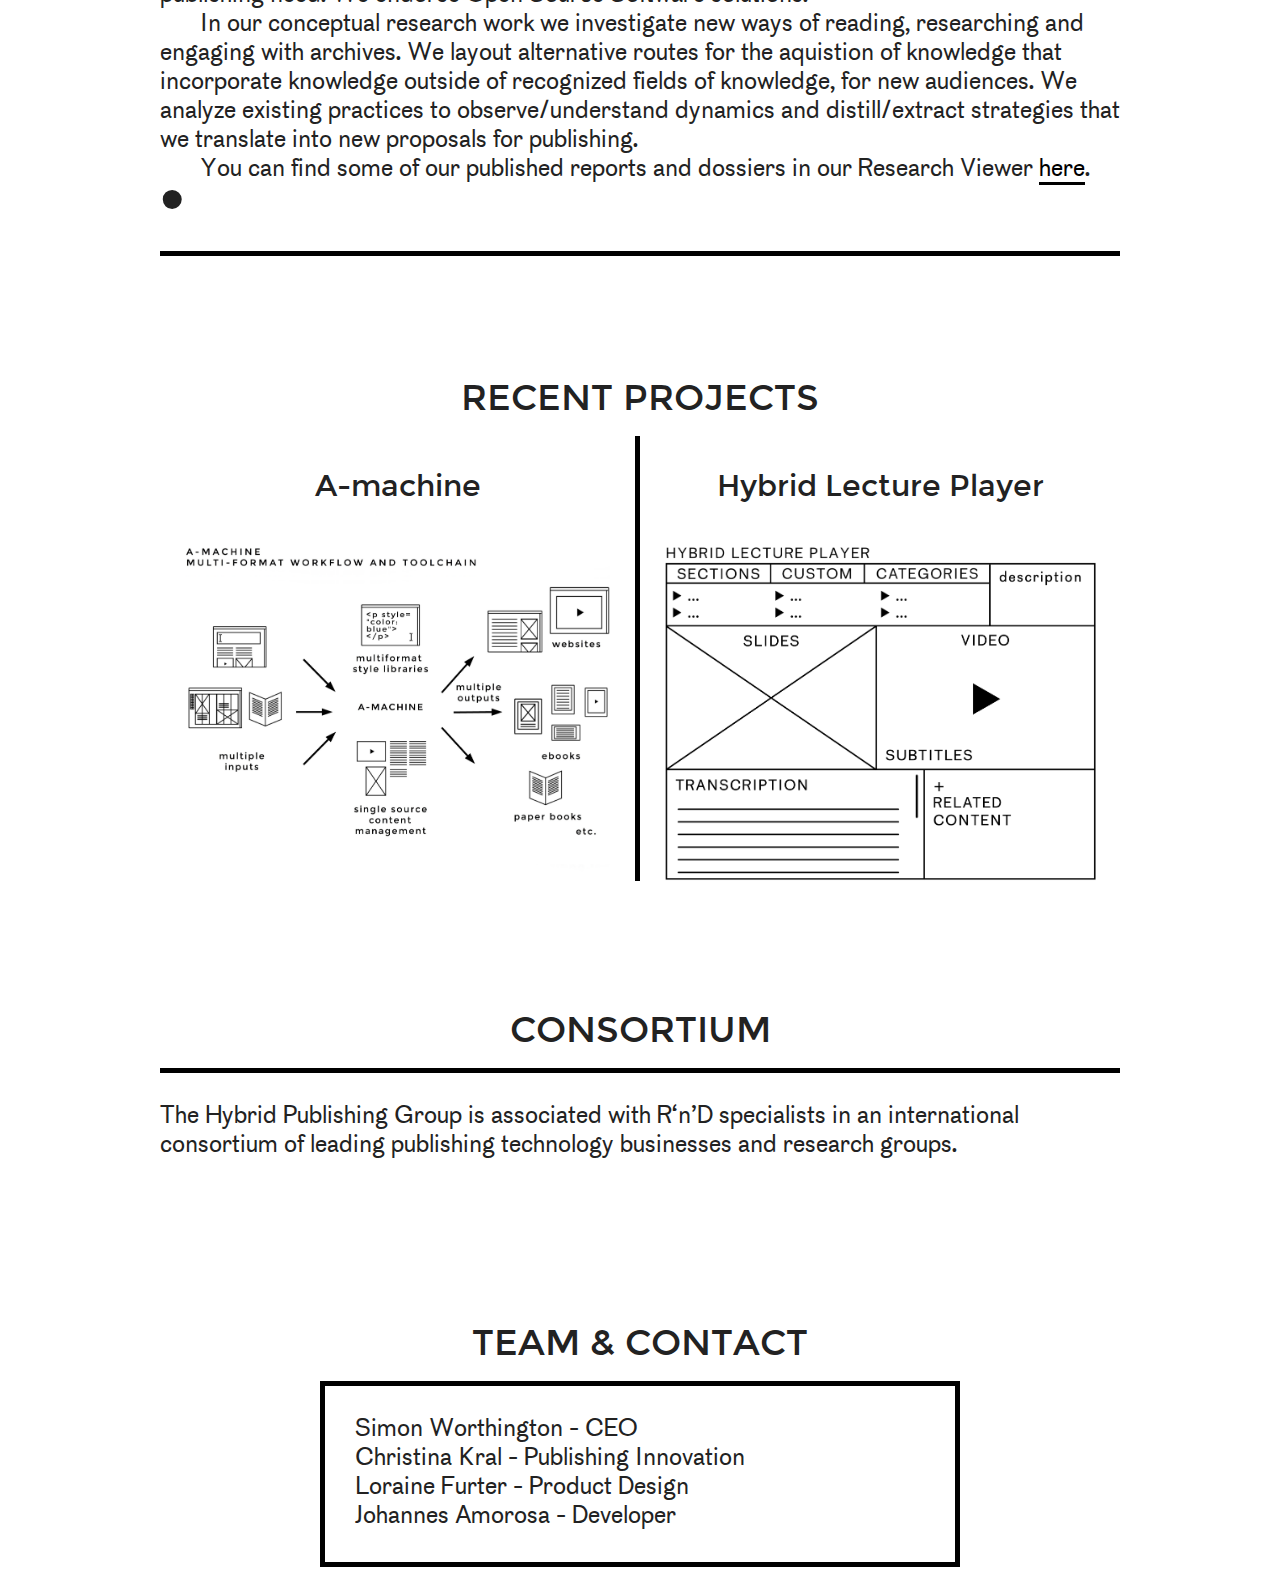
==== commit 38489eb3: "Merge branch 'layout-test'" ====
--- a/index.html
+++ b/index.html
@@ -3,179 +3,228 @@
   <head>
     <meta charset="utf-8" />
     <meta name="viewport" content="width=device-width, initial-scale=1.0" />
-    <meta name="dcterms.publisher" content="Hybrid Publishing Consortium" />
-<link rel="publisher" href="http://consortium.io" />
-<meta name="generator" content="Mute (http://consortium.io)" />
+    <meta name="dcterms.publisher" content="Hybrid Publishing Group" />
+<link rel="publisher" href="http://hpg.io/" />
+<meta name="generator" content="(http://hpg.io/)" />
 <meta name="dcterms.type" content="Text" />
-<meta name="copyright" content="Hybrid Publishing Consortium" />
+<meta name="copyright" content="Hybrid Publishing Group" />
 <meta property="og:site_name" content="Hybrid Publishing Group" />
-<link rel="shortcut icon" href="img/favicon.gif" type="favicon" />
+<link rel="shortcut icon" href="img/favicon.ico" type="favicon" />
 <meta name="twitter:creator" content="@dear_machine" />
 <meta name="twitter:site" content="@dear_machine" />
 <meta name="twitter:card" content="summary" />
 <meta name="robots" content="follow, index" />
-<meta property="og:url" content="http://a-machine.net/" />
+<meta property="og:url" content="http://hpg.io/" />
 <meta name="google-site-verification" content="" />
 <meta name="keywords" content="Publishing, Open Source, research, infrastructure, Hybrid Publishing Consortium, Single Source, rapid prototyping, software, development" />
 <meta name="description" content="The Hybrid Publishing Consortium's 
 A-machine software ecology provides publishers with the latest Open Source multi-format workflows" />
 <meta name="copyright" content="copyright" />
-<link rel="canonical" href="http://a-machine.net/" />
-<link rel="shortlink" href="http://a-machine.net/" />
+<link rel="canonical" href="http://hpg.io/" />
+<link rel="shortlink" href="http://hpg.io/" />
 <meta property="og:type" content="website" />
-<meta name="dcterms.identifier" content="http://a-machine.net/" />
-<meta name="dcterms.title" content="A-machine" />
-<meta property="og:title" content="A-machine" />
+<meta name="dcterms.identifier" content="http://hpg.io/" />
+<meta name="dcterms.title" content="Hybrid Publishing Group" />
+<meta property="og:title" content="Hybrid Publishing Group" />
     <title>Hybrid Publishing</title>
     <link rel="stylesheet" href="css/foundation.css" />
     <link href="css/style.css" rel="stylesheet" type="text/css">
     <link href="css/fonts.css" rel="stylesheet" type="text/css">
-    <link href="slick/slick.css" rel="stylesheet" type="text/css">
     
     <script src="js/vendor/modernizr.js"></script>
-     <script>
-  (function(i,s,o,g,r,a,m){i['GoogleAnalyticsObject']=r;i[r]=i[r]||function(){
-  (i[r].q=i[r].q||[]).push(arguments)},i[r].l=1*new Date();a=s.createElement(o),
-  m=s.getElementsByTagName(o)[0];a.async=1;a.src=g;m.parentNode.insertBefore(a,m)
-  })(window,document,'script','//www.google-analytics.com/analytics.js','ga');
-
-  ga('create', 'UA-55299851-1', 'auto');
-  ga('send', 'pageview');
-
-</script>
+    
   </head>
   <body>
 
-	<div class="contain-to-grid" id="topnav">
-      <nav class="top-bar">
-        <section class="top-bar-section">
-            <ul class="right">
-                <li><a href="" target="_blank">future</a></li>
-                <li><a href="" target="_blank">menu</a></li>
-                <li><a href="">here</a></li>
-            </ul>
-        </section>
-      </nav>
-      
-	</div><!--Closing contain to grid-->
-  
-  	<div class="contain-to-grid sticky">
-    
-      <nav class="top-bar" data-topbar>
-        <ul class="title-area">
-            <li class="name"><h1><a href="index.html">HYBRID PUBLISHING GROUP</a></h1></li>
-        </ul>
-        
-        <!--
-        <section class="top-bar-section">
-            <ul class="right">
-                <li class="active"><a href="index.html">HOME</a></li>
-                <li><a href="index.html#about">ABOUT</a></li>
-                <li><a href="index.html#examples">EXAMPLES</a></li>
-            </ul>
-        </section>
-        -->
-      </nav>
-      <a id="menu_expand" class="menu_closed"></a>
-	</div><!--Closing contain to grid-->
-    
-    <!--
-    <section class="mobile_nav" style="display:none;">
+
+
+
+	<section class="">
     	<div class="row">
-        	<ul class="top_nav">
-            	<li class="active"><a href="index.html">HOME</a></li>
-                <li><a href="index.html#about">ABOUT</a></li>
-                <li><a href="index.html#examples">EXAMPLES</a></li>
-                <li><a href="index.html#demo">DEMO</a></li>
-                
-            </ul>
-            <ul class="bottom_nav">
-                 <li><a href="https://github.com/hybrid-publishing-lab" target="_blank">Development</a></li>
-                <li><a href="http://www.consortium.io/" target="_blank">Research</a></li>
-                <li><a href="contact.html">Contact</a></li>
-            </ul>
-        </div>
-    </section>
-    -->
-    
-
-	<section class="featured">
-    	<div class="row">
-        	<div class="large-12 columns text-center">
-            	<span class="featured_logo"><img src="img/logo-HPgroup-centered.png" alt=""/></span>
+        	<div class="large-12 columns text-center"><h1>HYBRID<br />PUBLISHING<br />GROUP</h1>
           	</div>
         </div><!--Closing row-->
     </section>
     
-    <section class="title grey_title" id="about_title">
+    <section class="title" id="about_title">
    		<div class="row">
         	<div class="large-12 columns text-center">
-            	<a class="anchor" name="about"></a>
-            	<h2>modular solutions for hybrid publishing</h2>
-            </div>
-        </div><!--Closing row-->
-    </section>
-    
-    <section class="content">
+            	<h2 style="padding-bottom: 50px; padding-top: 30px; font-size: 28px; letter-spacing: 1px">modular solutions for hybrid publishing</h2>
+            </div>
+        </div><!--Closing row-->
+    </section>
+    
+    <section>
+        <div class="row">
+            <div class="large-12 columns bar-bottom" style="padding-bottom: 50px;">
+                <img src="img/hpc-hybrid.png">
+            </div>
+        </div><!--Closing row-->
+    </section>
+    
+    <section>
     	<div class="row">
-       	  <div class="large-6 columns unicorn">
-            <h3>Research &amp; Development </h3>
-            <p>We have three research tracks; 1. Examining publishing workflow and identifying open source projects to support these varied workflows. 2. Building software for multi-format transformation based on a ‘single source’ architectures. 3. Promoting an 'application framework' and API model to allow interoperability between open source providers.</p><p>All of these tracks feed into the umbrella theme of 'Designing the Book of the Future'. The theme represents the ambitions of our research to enhance the technology of Moveable Type and move beyond the industry pressures to make simple copies of the book form, such as the eBook, which even degrade or completely lose typographic on mnemonic qualities of the paper book.</p>
-            <p>… with the added benefit of open source code and knowledge contributions back to a scaleable public infrastructure.</p>
-            <!--<p><a href="#">Read more...</a></p>-->
-          </div>
-          <div class="large-6 columns unicorn">
+       	  <div class="large-6 columns text-center bar-right">
+            <h3>Research &amp; Development</h3>
+          </div>
+          <div class="large-6 text-center columns">
             <h3>Services &amp; Products</h3>
-            <p>The research and development allow us to come up with innovating an open source tools. We are also providing services…
-			</p>
-            <!--<p><a href="#">Read more...</a></p>-->
           </div>
           
         </div><!--Closing row-->
     </section>
     
-    <section class="title grey_title">
-   		<div class="row">
-        	<div class="large-12 columns text-center">
-            	<a class="anchor" name="examples"></a>
-            	<h2>the projects we are currently working on:</h2>
-            </div>
-        </div><!--Closing row-->
-    </section>
-    
-    <section class="content">
-    	<div class="row">
-       	  <div class="large-4 columns unicorn">
+    <section class="title" id="about_title">
+        <div class="row">
+            <div class="large-12 columns text-center bar-top">
+                <h2>Context</h2>
+            </div>
+        </div><!--Closing row-->
+    </section>
+    
+    <section>
+        <div class="row">
+            <div class="large-12 columns bar-top medium-text">
+                <p>The current shift from print-based publishing to hybrid and digital forms of publications brings great challenges to publishing houses and institutions. The challenges are on organizational, conceptual and financial levels. But the solutions that are available are either costly, therefore affordable to only a few, or they are too complicated to integrate with existing workflows.
+The Hybrid Publishing Group investigates convenient alternatives for institutional publishers, like for example the conversion and expansion from print-based publishing to digital forms of publications. We seek to achieve a balancing act between automatization and custom built solutions that are affordable and future savvy. <span style="font-size: 70px; vertical-align: -18px;">•</span></p>
+            </div>
+        </div><!--Closing row-->
+    </section>
+    
+    <section class="title">
+        <div class="row">
+            <div class="large-12 columns text-center bar-top bar-bottom">
+                <h2>Services &amp; Products</h2>
+            </div>
+        </div><!--Closing row-->
+    </section>
+    
+    <section>
+        <div class="row">
+            <div class="large-12 columns bar-bottom medium-text">
+                <p>The Hybrid Publishing Group has developed a range of services, products and open source software to facilitate digital publishing. To fullfill and expand this service we work together with respective experts in the field. <span style="font-size: 70px; vertical-align: -18px;">•</span></p>
+            </div>
+        </div><!--Closing row-->
+    </section>
+    
+    
+    <section>
+        <div class="row">
+          <div class="large-3 columns bar-right row1">
+            <h3>Digitization &amp; Collection Management</h3>
+            <p>The Hybrid Publishing Group proposes workflows to digitize printed collections, securely archive them and set a collection management system to equip the digital objects/collection with the necessary meta data.
+            </p>
+            <!--<p><a href="#">Read more...</a></p>-->
+          </div>
+          <div class="large-3 columns bar-right row1">
+            <h3>Design Templates</h3>
+            <p>We develop design templates that are customizable and support a digital, automatized workflow and work flawless across the current publishing formats such as html5, print pdf, e-book and for all portable and desktop devices.
+            </p>
+            <!--<p><a href="#">Read more...</a></p>-->
+          </div>
+          <div class="large-3 columns bar-right row1">
+            <h3>Consultancy </h3>
+            <p>As a result of our Research and Development we offer advice for digital publishing workflows and develop digital strategies/concepts to new forms of engagement with digital materials for cultural institutions and their audiences. This involves content curation and conceptual proposals.
+            </p>
+            <!--<p><a href="#">Read more...</a></p>-->
+          </div>
+          <div class="large-3 columns row1">
+            <h3>E-Book Series from Collections or Back Catalogues</h3>
+            <p>We mark-up digital collections, provide a coherent design template, host collections and output them in e-publications.
+            </p>
+            <!--<p><a href="#">Read more...</a></p>-->
+          </div>
+        </div><!--Closing row-->
+        
+        <div class="row bar-top">
+          <div class="large-3 columns bar-right row2">
+            <h3>Product Development</h3>
+            <p>We develop custom solutions contemporary publishing needs. We analyze existing workflows and aim to integrate working models — supporting their skills and talents in the workflow — with custom modules. We seek to highlight and enforce what is already functioniong well to make it better.
+            </p>
+            <!--<p><a href="#">Read more...</a></p>-->
+          </div>
+          <div class="large-3 columns bar-right row2">
+            <h3>File Conversion &amp; Validation</h3>
+            <p>We convert single source files — structured text documents that can be processed by computers to enable automated processes — into multi-format outputs with a validation system to ensure a flawless conversion across formats. As an example we can convert an InDesign file into an HTML read-in-browser site and vice versa. To prepare the single source files for conversion we are continuously improving a set of guides and manuals.
+            </p>
+            <!--<p><a href="#">Read more...</a></p>-->
+          </div>
+          <div class="large-3 columns bar-right row2">
+            <h3>Hybrid Reading and Writing</h3>
+            <p>Reading is a productive if not creative matter. To support the interaction within reading we produce practical concepts and workflows for publishing from existing repostiories. 
+            </p>
+            <!--<p><a href="#">Read more...</a></p>-->
+          </div>
+          <div class="large-3 columns row2">
             <h3>Hybrid Lecture Player</h3>
-            <p>HPL blabla
-			</p>
-            <!--<p><a href="#">Read more...</a></p>-->
-          </div>
-          <div class="large-4 columns unicorn">
-            <h3>Essay pipeline</h3>
-            <p>Pipeline’s blabla
-			</p>
-            <!--<p><a href="#">Read more...</a></p>-->
-          </div>
-          <div class="large-4 columns unicorn">
+            <p>The Hybrid Lecture player is a platform that allows you to turn your lecture documentation into a multi-format publication tool with features such as subtitle transcription, transcription in prose form, translations, and embedded lecture material such as images, audio and visual files. Everything is synched and information can be accessed via multiple channels, through custom tables of contents and sections.
+            </p>
+            <!--<p><a href="#">Read more...</a></p>-->
+          </div>
+        </div><!--Closing row-->
+    </section>
+    
+    
+    
+    <section class="title">
+        <div class="row">
+            <div class="large-12 columns text-center bar-top bar-bottom">
+                <a class="anchor" name="examples"></a>
+                <h2>Research &amp; Development</h2>
+            </div>
+        </div><!--Closing row-->
+    </section>
+    
+    <section>
+        <div class="row">
+            <div class="large-12 columns medium-text">
+                <p>In the research and development branch we focus on the development of a technology ecosystem for practical solutions and a conceptual framework for finding answers to the current questions in publishing and alternative forms of knowledge aquisition.</p>
+            <p>Our approach to tech development is modular. We develop software components in house as well as in close partnership with software developers that contribute to the growing ecosystem. Our aim is to create a modular toolbox that can provide solutions for each publishing need. We endorse Open Source Software solutions.</p>
+            <p>In our conceptual research work we investigate new ways of reading, researching and engaging with archives. We layout alternative routes for the aquistion of knowledge that incorporate knowledge outside of recognized fields of knowledge, for new audiences. We analyze existing practices to observe/understand dynamics and distill/extract strategies that we translate into new proposals for publishing.</p>
+            <p>You can find some of our published reports and dossiers in our Research Viewer <a href="https://research.consortium.io/" target="_blank">here</a>. <span style="font-size: 70px; vertical-align: -18px;">•</span></p>
+            </div>
+        </div><!--Closing row-->
+    </section>
+    
+    <section class="title">
+        <div class="row">
+            <div class="large-12 columns text-center bar-top">
+                <h2>Recent Projects</h2>
+            </div>
+        </div><!--Closing row-->
+    </section>
+    
+    <section>
+        <div class="row">
+          <div class="large-6 columns text-center bar-right">
             <h3>A-machine</h3>
-            <p>the myterious A-machine blabla
-			</p>
-            <!--<p><a href="#">Read more...</a></p>-->
-          </div>
-        </div><!--Closing row-->
-    </section>
-    
- 	<section class="title grey_title">
-        <div class="row">
-            <div class="large-12 columns text-center">
-                <a class="anchor" name="examples"></a>
-                <h2>you should work with us!</h2>
-            </div>
-        </div><!--Closing row-->
-    </section>
-    
-    <section class="title grey_title">
+            <img src="img/a-machine.png">
+          </div>
+          <div class="large-6 text-center columns">
+            <h3>Hybrid Lecture Player</h3>
+            <img src="img/HLP-white.png">
+          </div>
+        </div><!--Closing row-->
+    </section>
+    
+    <section class="title">
+        <div class="row">
+            <div class="large-12 columns text-center bar-bottom">
+                <h2>Consortium</h2>
+            </div>
+        </div><!--Closing row-->
+    </section>
+    
+    <section>
+        <div class="row">
+            <div class="large-12 columns medium-text">
+                <p>The Hybrid Publishing Group is associated with R‘n’D specialists in an international consortium of leading publishing technology businesses and research groups.</p>
+            </div>
+        </div><!--Closing row-->
+    </section>
+    
+    
+    <section class="title">
         <div class="row">
             <div class="large-12 columns text-center">
                 <a class="anchor" name="examples"></a>
@@ -184,38 +233,35 @@
         </div><!--Closing row-->
     </section>
     
+    <section>
+        <div class="row">
+            <div class="large-2 columns">
+                <span style="font-size: 70px; vertical-align: -18px; color: transparent">•</span>
+            </div>
+            
+            <div class="large-8 columns medium-text" style="border: 5px solid black; margin-bottom: 20px; padding-left: 30px; padding-right: 30px">
+                <p><!--The Hybrid Publishing Group is made of four key members<br />-->
+Simon Worthington - CEO<br />
+Christina Kral - Publishing Innovation<br />
+Loraine Furter - Product Design<br />
+Johannes Amorosa - Developer<br />
+<!--We are associated with companies and other research groups.--></p>
+            </div>
+            <div class="large-2 columns">
+                <span style="font-size: 70px; vertical-align: -18px; color: transparent">•</span>
+            </div>
+        </div><!--Closing row-->
+    </section>
+    
     
     <script src="js/vendor/jquery.js"></script>
     <script src="js/foundation.min.js"></script>
-    <script type="text/javascript" src="slick/slick.js"></script>
 
     <script>
       $(document).foundation();
 	  
 $(document).ready(function(){
-	$('.slick_pubs').slick({
-		infinite: true,
-		  slidesToShow: 4,
-		  slidesToScroll: 4,
-		  dots: true,
-		  arrows: false,
-		  responsive: [
-    {
-      breakpoint: 900,
-      settings: {
-        slidesToShow: 2,
-        slidesToScroll: 2
-      }
-    },
-    {
-      breakpoint: 480,
-      settings: {
-        slidesToShow: 1,
-        slidesToScroll: 1
-      }
-    }
-  ]
-	});
+	
 	
 	var selector = '.top-bar-section li';
 
--- a/css/style.css
+++ b/css/style.css
@@ -2,28 +2,130 @@
 
 body {
 	font-family: 'Cotham', sans-serif;
-	color:#4D4D4D;
-	-webkit-text-size-adjust: none;
+	-webkit-text-size-adjust: none;  
+	-webkit-font-smoothing: antialiased;
+  -moz-osx-font-smoothing: grayscale;
+  animation: colorchange 70s infinite;
+	-webkit-animation: colorchange 70s infinite;
+  -webkit-animation-name: colorchange;
+  -webkit-animation-duration: 70s;
+  -webkit-animation-timing-function: initial;
+  -webkit-animation-delay: initial;
+  -webkit-animation-iteration-count: infinite;
+  -webkit-animation-direction: initial;
+  -webkit-animation-fill-mode: initial;
+  -webkit-animation-play-state: initial;
+}
+@keyframes colorchange {
+    0% {
+        background: white
+    }
+    25% {
+        background: #FAFFFF
+    }
+    50% {
+        background: #FFFAFA
+    }
+    75% {
+        background: #FFFFF5
+    }
+    100% {
+        background: white
+    }
+}
+@-webkit-keyframes colorchange
+/* Safari and Chrome - necessary duplicate */
+
+{
+    0% {
+        background: white
+    }
+    20% {
+        background: #fffecf
+    }
+    40% {
+        background: white
+    }
+    65% {
+        background: #ffcfe3
+    }
+    80% {
+        background: white
+    }
+    100% {
+        background: #cfd8ff
+    }
+}
+
+a, a:hover, a:visited, a:active {
+    color: black;
+    border-bottom: 3px solid black;
 }
 
 h1, h2, h3 {
 	font-family: 'Montserrat', sans-serif;
-	font-weight:700;
-	color:#212f3f;
+	font-weight:500;
+	
+}
+
+h1 {
+    font-size:70px;
+    letter-spacing: 2px;
+    padding: 30px 0 30px 0;
 }
 
 h2 {
-	font-size:44px;
+	font-size: 36px;
+    padding: 120px 0 15px 0;
+    margin: 0;
+    text-transform: uppercase;
 }
 
 h3 {
-	color:#33B5BC;
-	font-size:21px;
+	font-size:30px;
+	line-height: 34px;
 	margin-bottom:1.5rem;
+	text-align: center;
+	padding-top: 30px;
+	padding-bottom: 10px;
+}
+p {
+    line-height: 23px;
+    font-size: 19px;
+}
+
+.bar-left {
+    border-left: 5px solid black;
+}
+.bar-right {
+    border-right: 5px solid black;
+}
+.bar-bottom {
+    border-bottom: 5px solid black;
+}
+.bar-top {
+    border-top: 5px solid black;
 }
 
 .row {
 	max-width:60rem;
+}
+.row1 {
+    height: 450px;
+}
+.row2 {
+    height: 680px;
+}
+.medium-text {
+    padding: 30px 0;
+}
+.medium-text p {
+    font-size: 24px;
+    line-height: 29px;
+    margin-bottom: 0;
+}
+.medium-text p + p {
+    text-indent: 40px;
 }
 
 .contain-to-grid {
@@ -140,13 +242,11 @@
 }
 
 .title {
-	height:100px;
-	color:#212F3F;
 	line-height:100px !important;
 }
 
 .title h2{
-	line-height:80px !important;
+	line-height:45px !important;
 }
 
 .title.grey_title {
@@ -517,54 +617,76 @@
 	font-size:16px !important;
 }
 
+@media only screen and (max-width: 970px) {
+    .medium-text {
+        padding: 30px;
+    }
+    .columns {
+        padding-left: 30px;
+        padding-right: 30px;
+    }
+    .bar-left {
+        border-left: 0;
+    }
+    .bar-right {
+        border-right: 0;
+    }
+    .row1 {
+        height: unset;
+    }
+    .row2 {
+        height: unset;
+    }
+}
+
 @media only screen and (max-width: 40em) {
 	
-.book_wrap {
-	margin: 0 auto 30px auto;
-	text-align: center;
-	width: 185px;
-}
-
-footer {
-	padding-bottom: 25px;
-}
-
-.top-bar-section ul {
-	display:none;
-}
-
-#menu_expand {
-	display: block;
-}
-
-.mobile_nav {
-	display:block;
-}
-
-#topnav.contain-to-grid {
-	display:none;
-}
-
-.contain-to-grid .top-bar .title-area {
-margin-top: 18px;
-}
-
-.contain-to-grid {
-height: 78px;
-}
-
-.contain-to-grid .top-bar {
-height: 78px;
-}
-
-.featured {
-font-size: 32px;
--webkit-text-size-adjust: none;
-line-height:40px;
-}
-
-.feat_arrow {
-margin-top: 15px;
-}
+    .book_wrap {
+    	margin: 0 auto 30px auto;
+    	text-align: center;
+    	width: 185px;
+    }
+    
+    footer {
+    	padding-bottom: 25px;
+    }
+    
+    .top-bar-section ul {
+    	display:none;
+    }
+    
+    #menu_expand {
+    	display: block;
+    }
+    
+    .mobile_nav {
+    	display:block;
+    }
+    
+    #topnav.contain-to-grid {
+    	display:none;
+    }
+    
+    .contain-to-grid .top-bar .title-area {
+    margin-top: 18px;
+    }
+    
+    .contain-to-grid {
+    height: 78px;
+    }
+    
+    .contain-to-grid .top-bar {
+    height: 78px;
+    }
+    
+    .featured {
+    font-size: 32px;
+    -webkit-text-size-adjust: none;
+    line-height:40px;
+    }
+    
+    .feat_arrow {
+    margin-top: 15px;
+    }
 
 } /* max-width 640px, mobile-only styles, use when QAing mobile issues */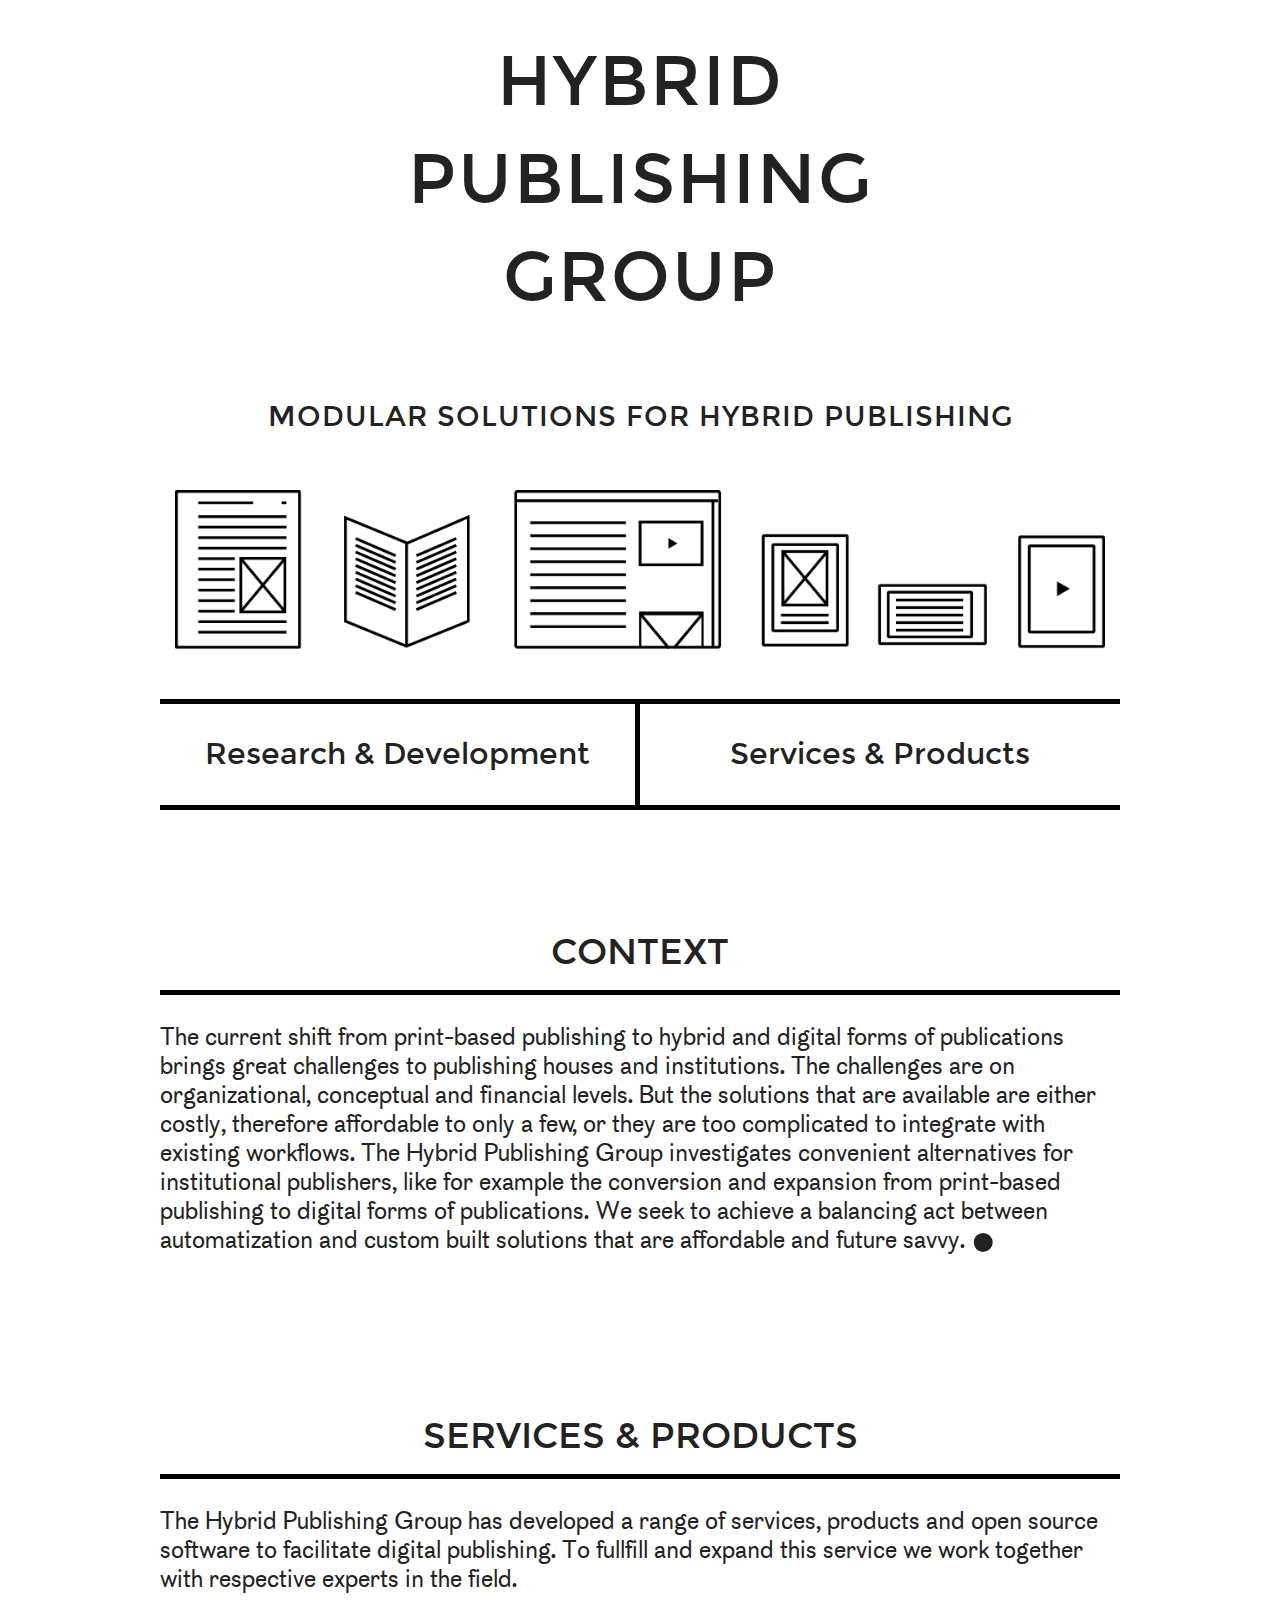
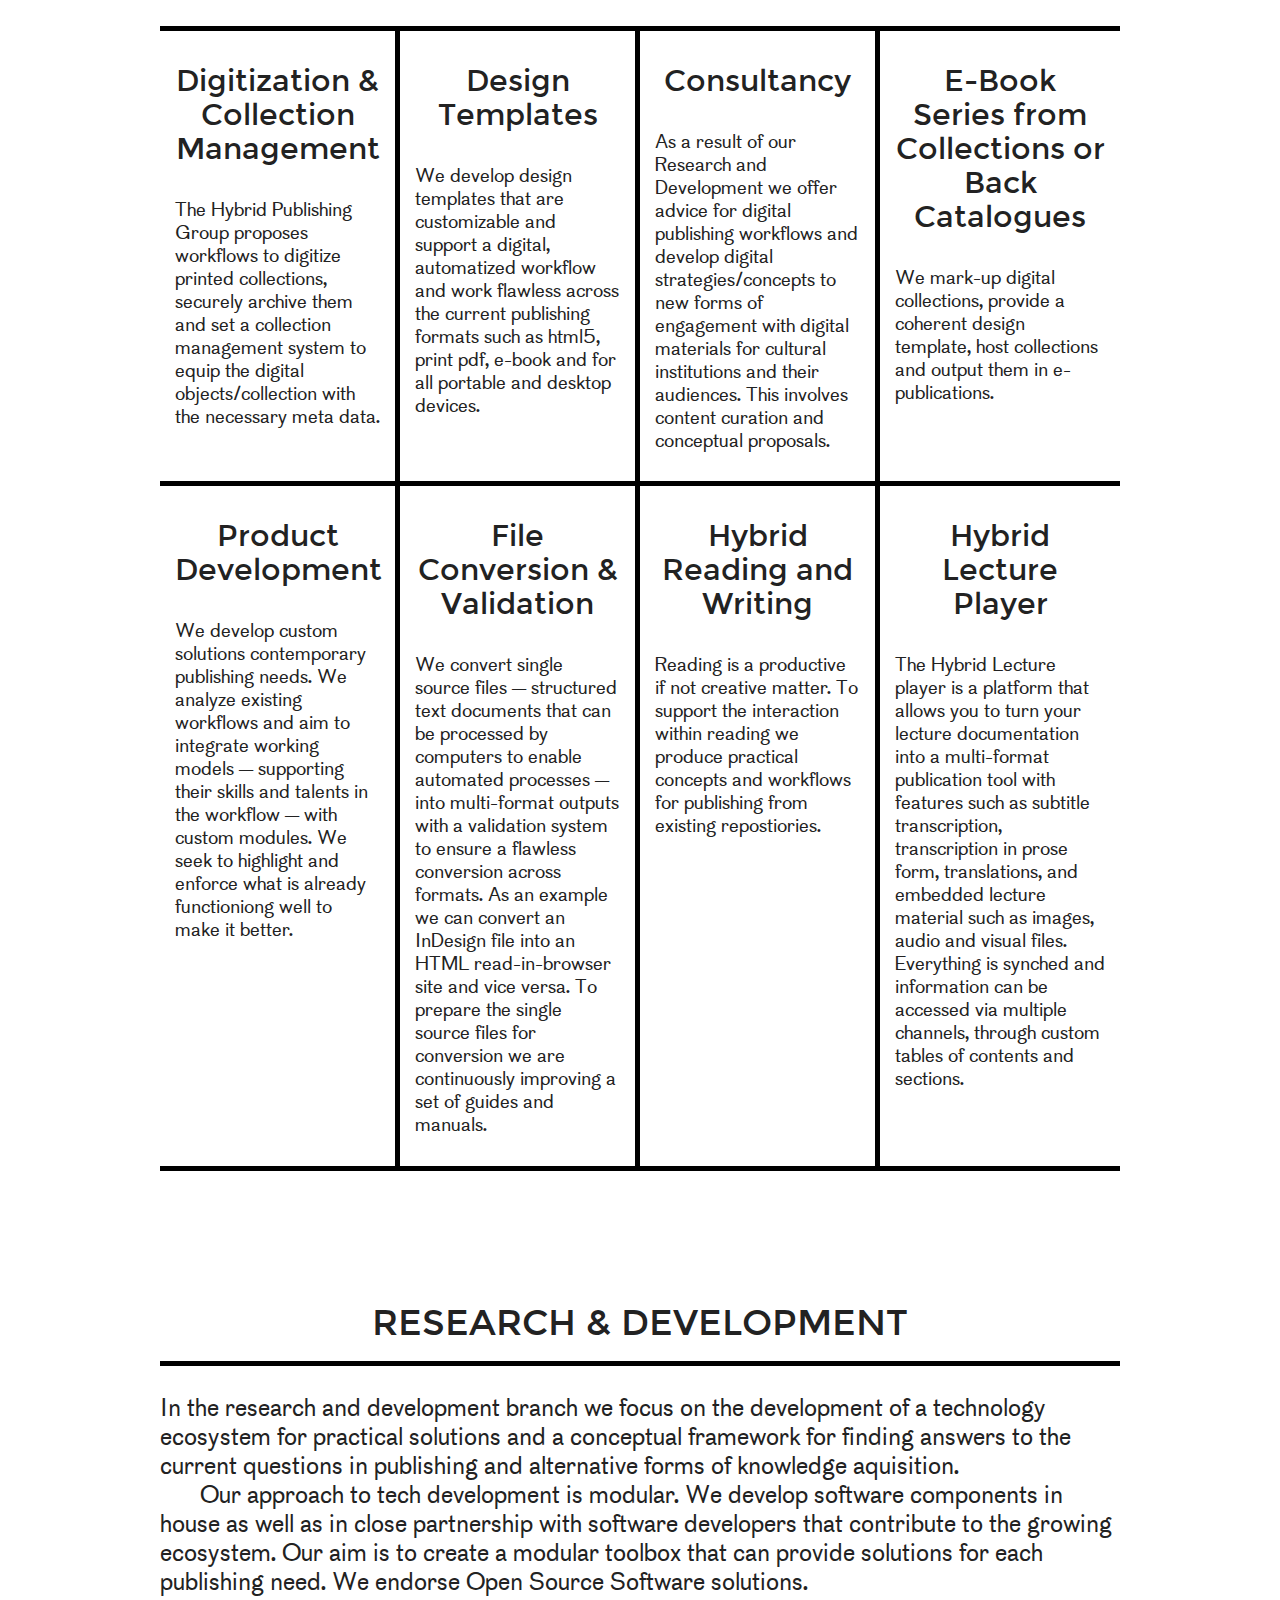
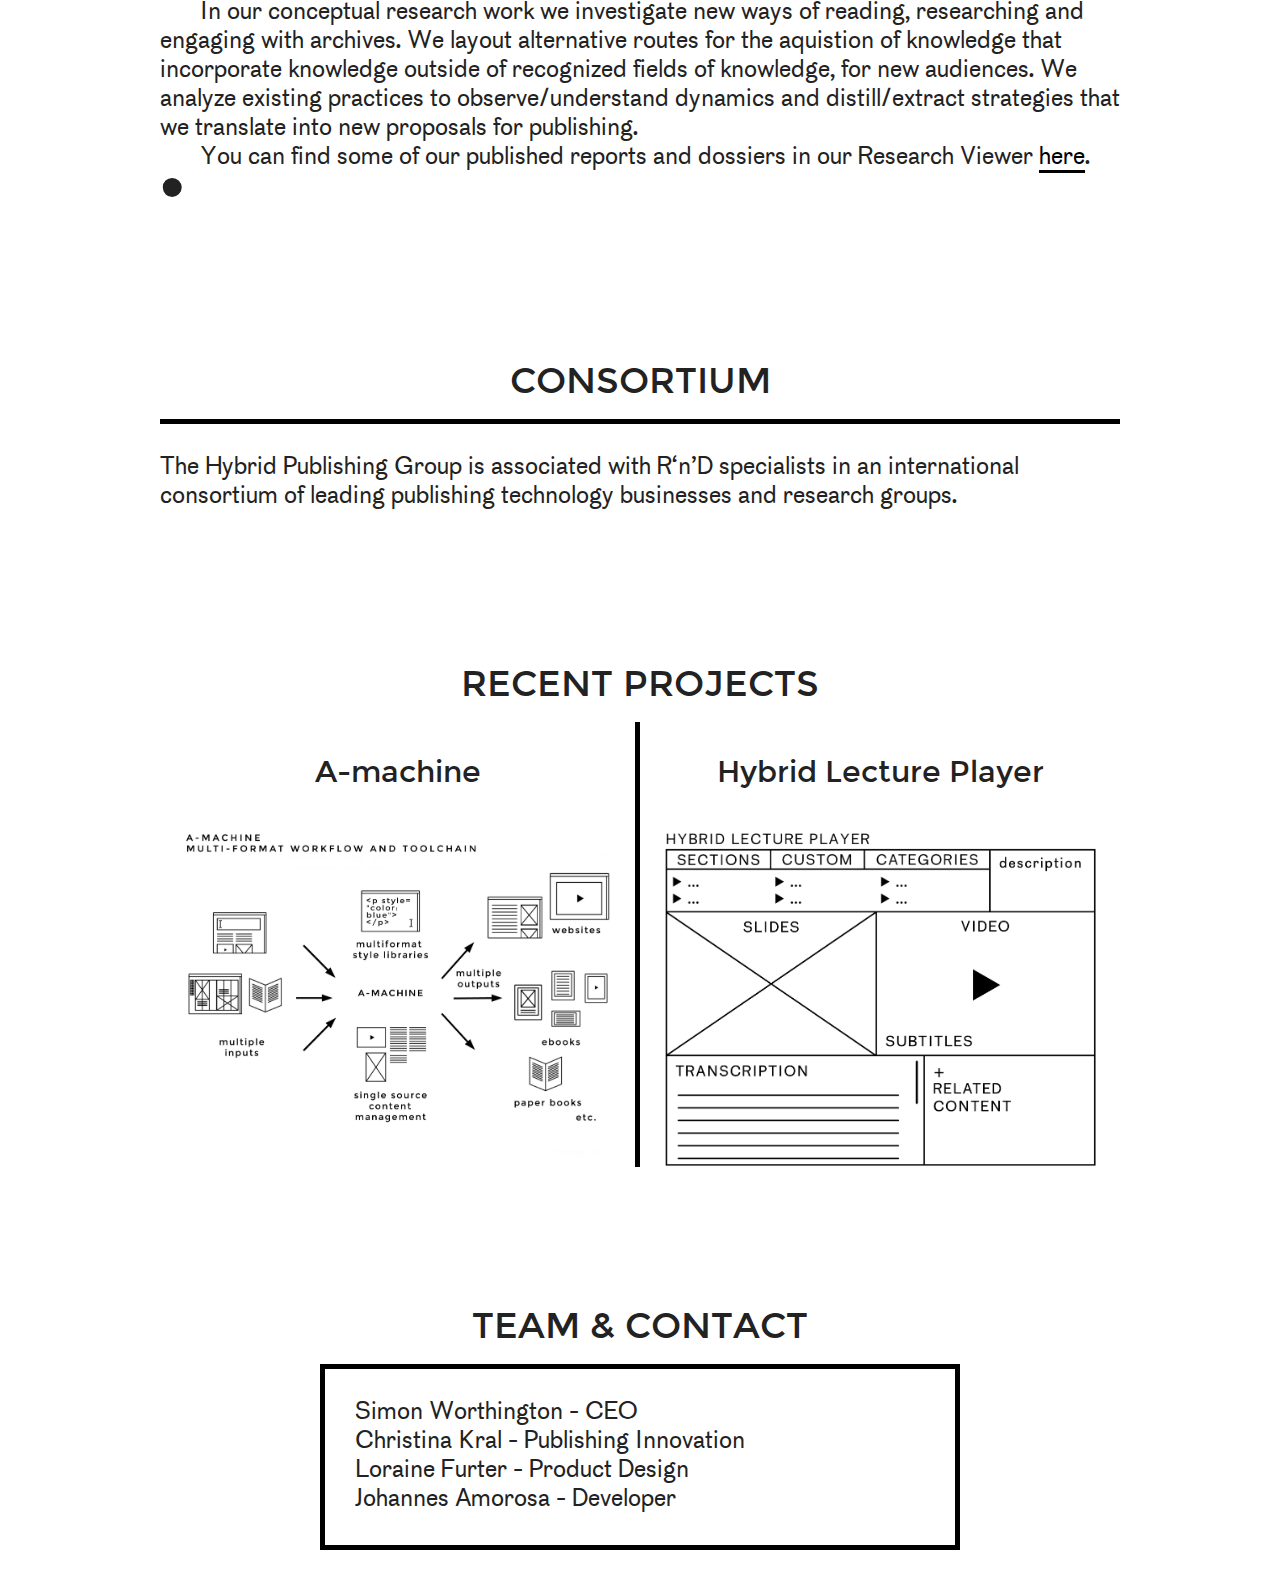
==== commit 306ade3d: "Graphic adjustments (horizontal bars and big dot)" ====
--- a/index.html
+++ b/index.html
@@ -93,7 +93,7 @@
     
     <section class="title">
         <div class="row">
-            <div class="large-12 columns text-center bar-top bar-bottom">
+            <div class="large-12 columns text-center bar-bottom">
                 <h2>Services &amp; Products</h2>
             </div>
         </div><!--Closing row-->
@@ -102,7 +102,7 @@
     <section>
         <div class="row">
             <div class="large-12 columns bar-bottom medium-text">
-                <p>The Hybrid Publishing Group has developed a range of services, products and open source software to facilitate digital publishing. To fullfill and expand this service we work together with respective experts in the field. <span style="font-size: 70px; vertical-align: -18px;">•</span></p>
+                <p>The Hybrid Publishing Group has developed a range of services, products and open source software to facilitate digital publishing. To fullfill and expand this service we work together with respective experts in the field.</p>
             </div>
         </div><!--Closing row-->
     </section>
@@ -186,9 +186,28 @@
         </div><!--Closing row-->
     </section>
     
-    <section class="title">
-        <div class="row">
-            <div class="large-12 columns text-center bar-top">
+    
+    
+    <section class="title">
+        <div class="row">
+            <div class="large-12 columns text-center bar-bottom">
+                <h2>Consortium</h2>
+            </div>
+        </div><!--Closing row-->
+    </section>
+    
+    <section>
+        <div class="row">
+            <div class="large-12 columns medium-text">
+                <p>The Hybrid Publishing Group is associated with R‘n’D specialists in an international consortium of leading publishing technology businesses and research groups.</p>
+            </div>
+        </div><!--Closing row-->
+    </section>
+    
+    
+    <section class="title">
+        <div class="row">
+            <div class="large-12 columns text-center">
                 <h2>Recent Projects</h2>
             </div>
         </div><!--Closing row-->
@@ -206,23 +225,6 @@
           </div>
         </div><!--Closing row-->
     </section>
-    
-    <section class="title">
-        <div class="row">
-            <div class="large-12 columns text-center bar-bottom">
-                <h2>Consortium</h2>
-            </div>
-        </div><!--Closing row-->
-    </section>
-    
-    <section>
-        <div class="row">
-            <div class="large-12 columns medium-text">
-                <p>The Hybrid Publishing Group is associated with R‘n’D specialists in an international consortium of leading publishing technology businesses and research groups.</p>
-            </div>
-        </div><!--Closing row-->
-    </section>
-    
     
     <section class="title">
         <div class="row">
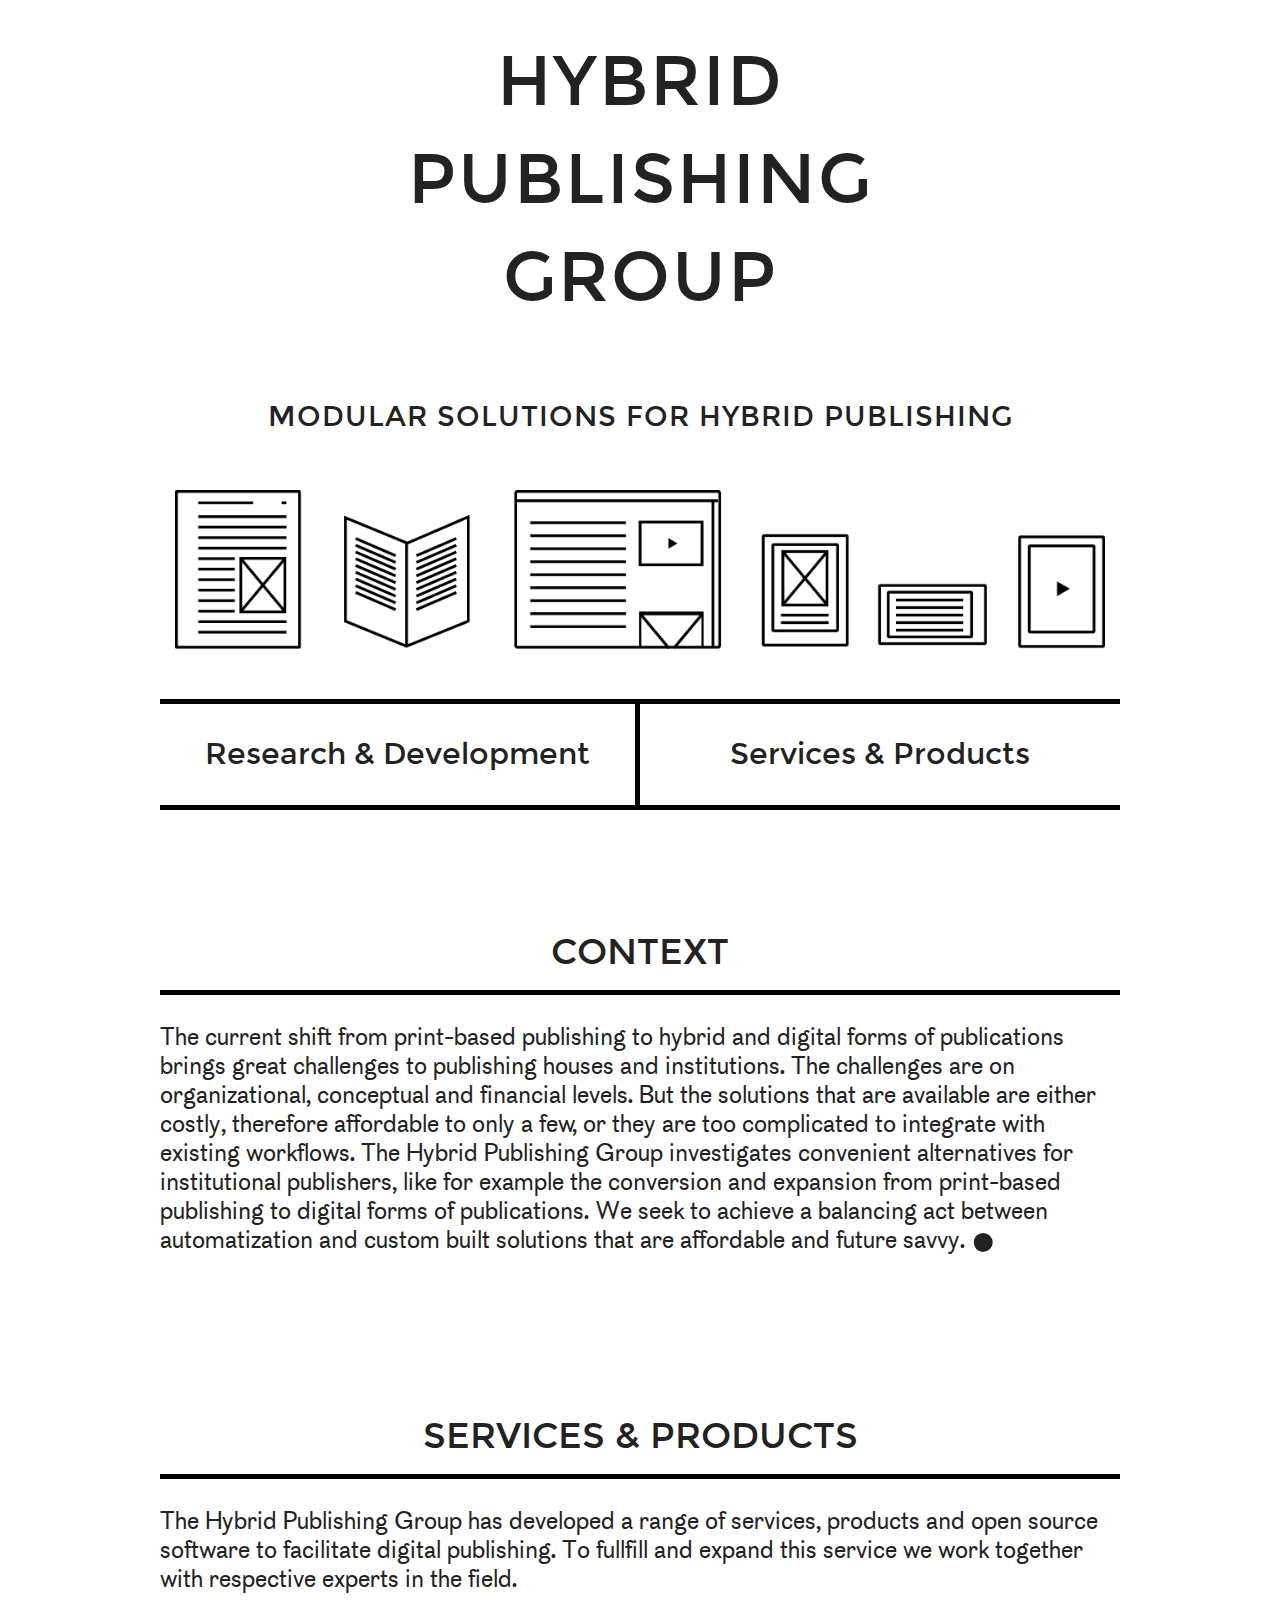
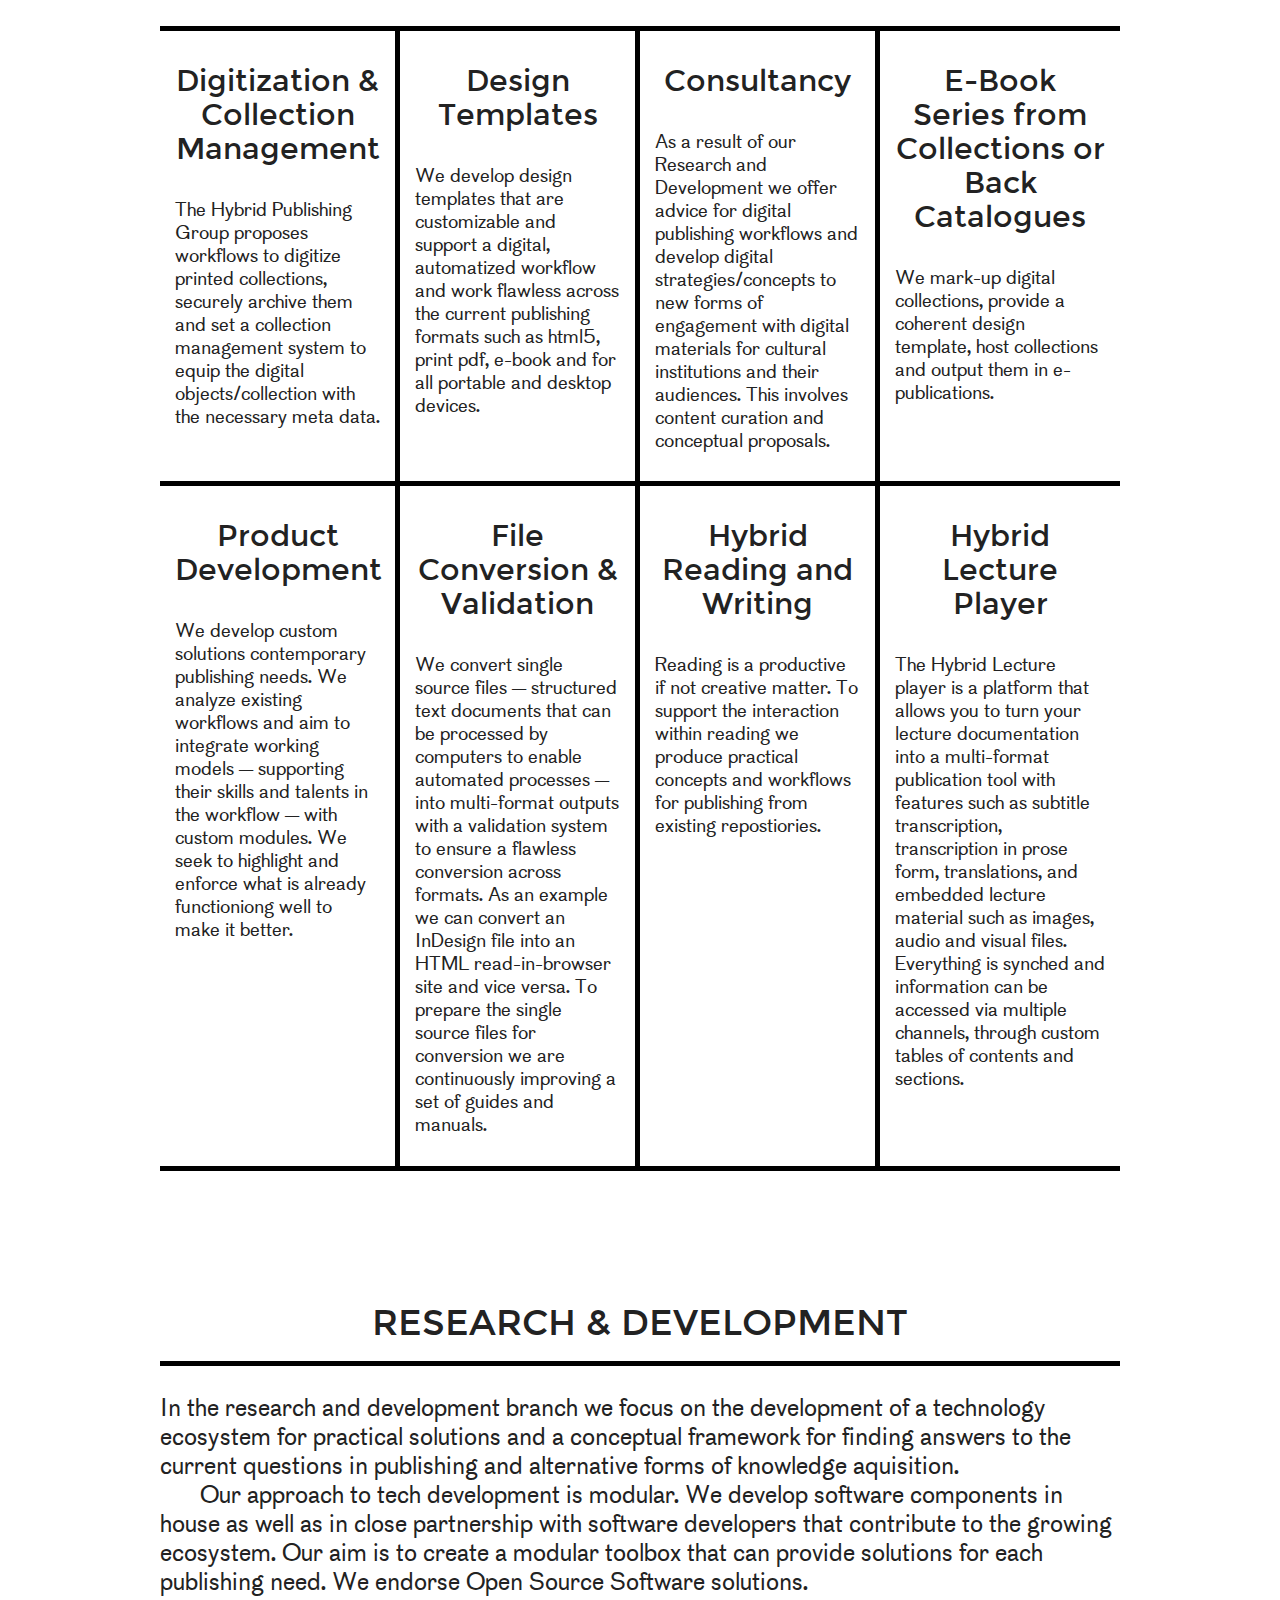
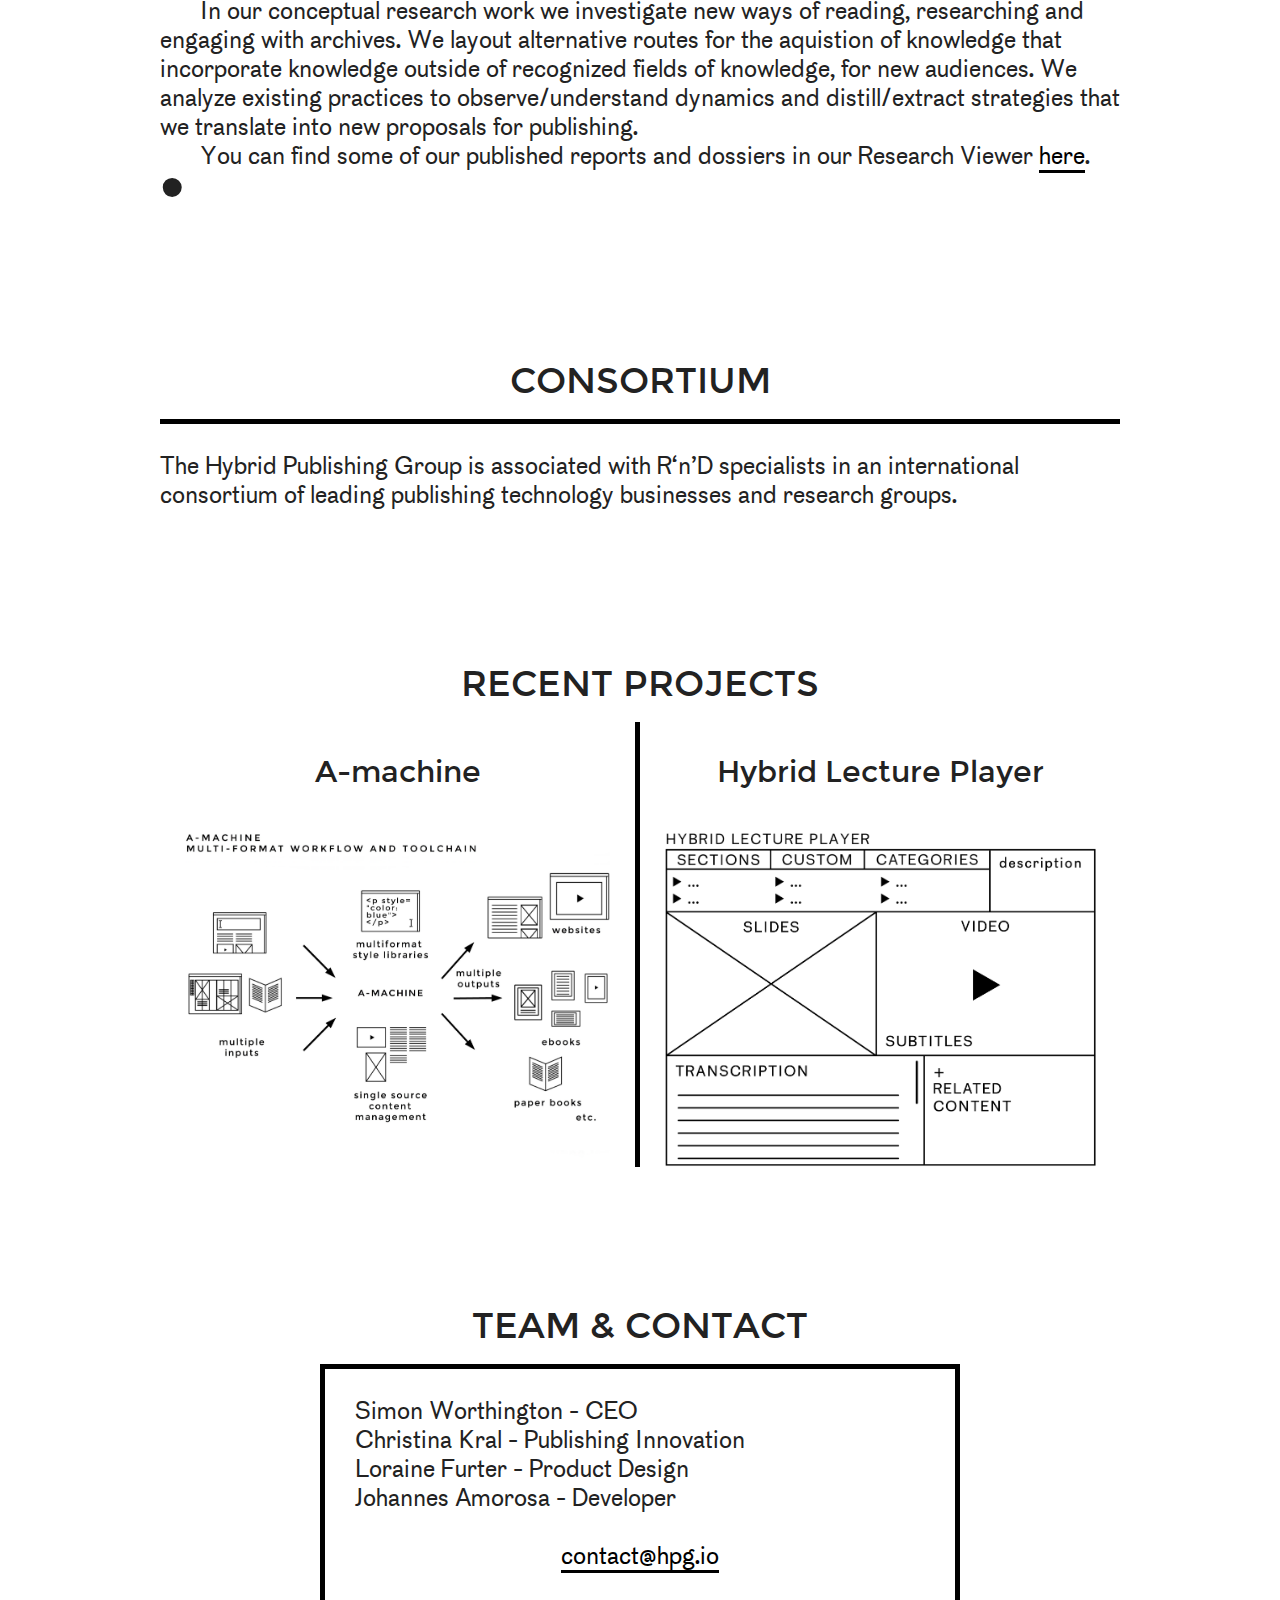
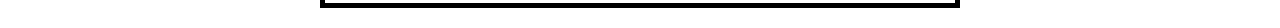
==== commit 32693b26: "contact email address" ====
--- a/index.html
+++ b/index.html
@@ -246,8 +246,8 @@
 Simon Worthington - CEO<br />
 Christina Kral - Publishing Innovation<br />
 Loraine Furter - Product Design<br />
-Johannes Amorosa - Developer<br />
-<!--We are associated with companies and other research groups.--></p>
+Johannes Amorosa - Developer</p>
+<p style="text-align: center"><br /><a href="mailto:contact@hpg.io">contact@hpg.io</a></p>
             </div>
             <div class="large-2 columns">
                 <span style="font-size: 70px; vertical-align: -18px; color: transparent">•</span>
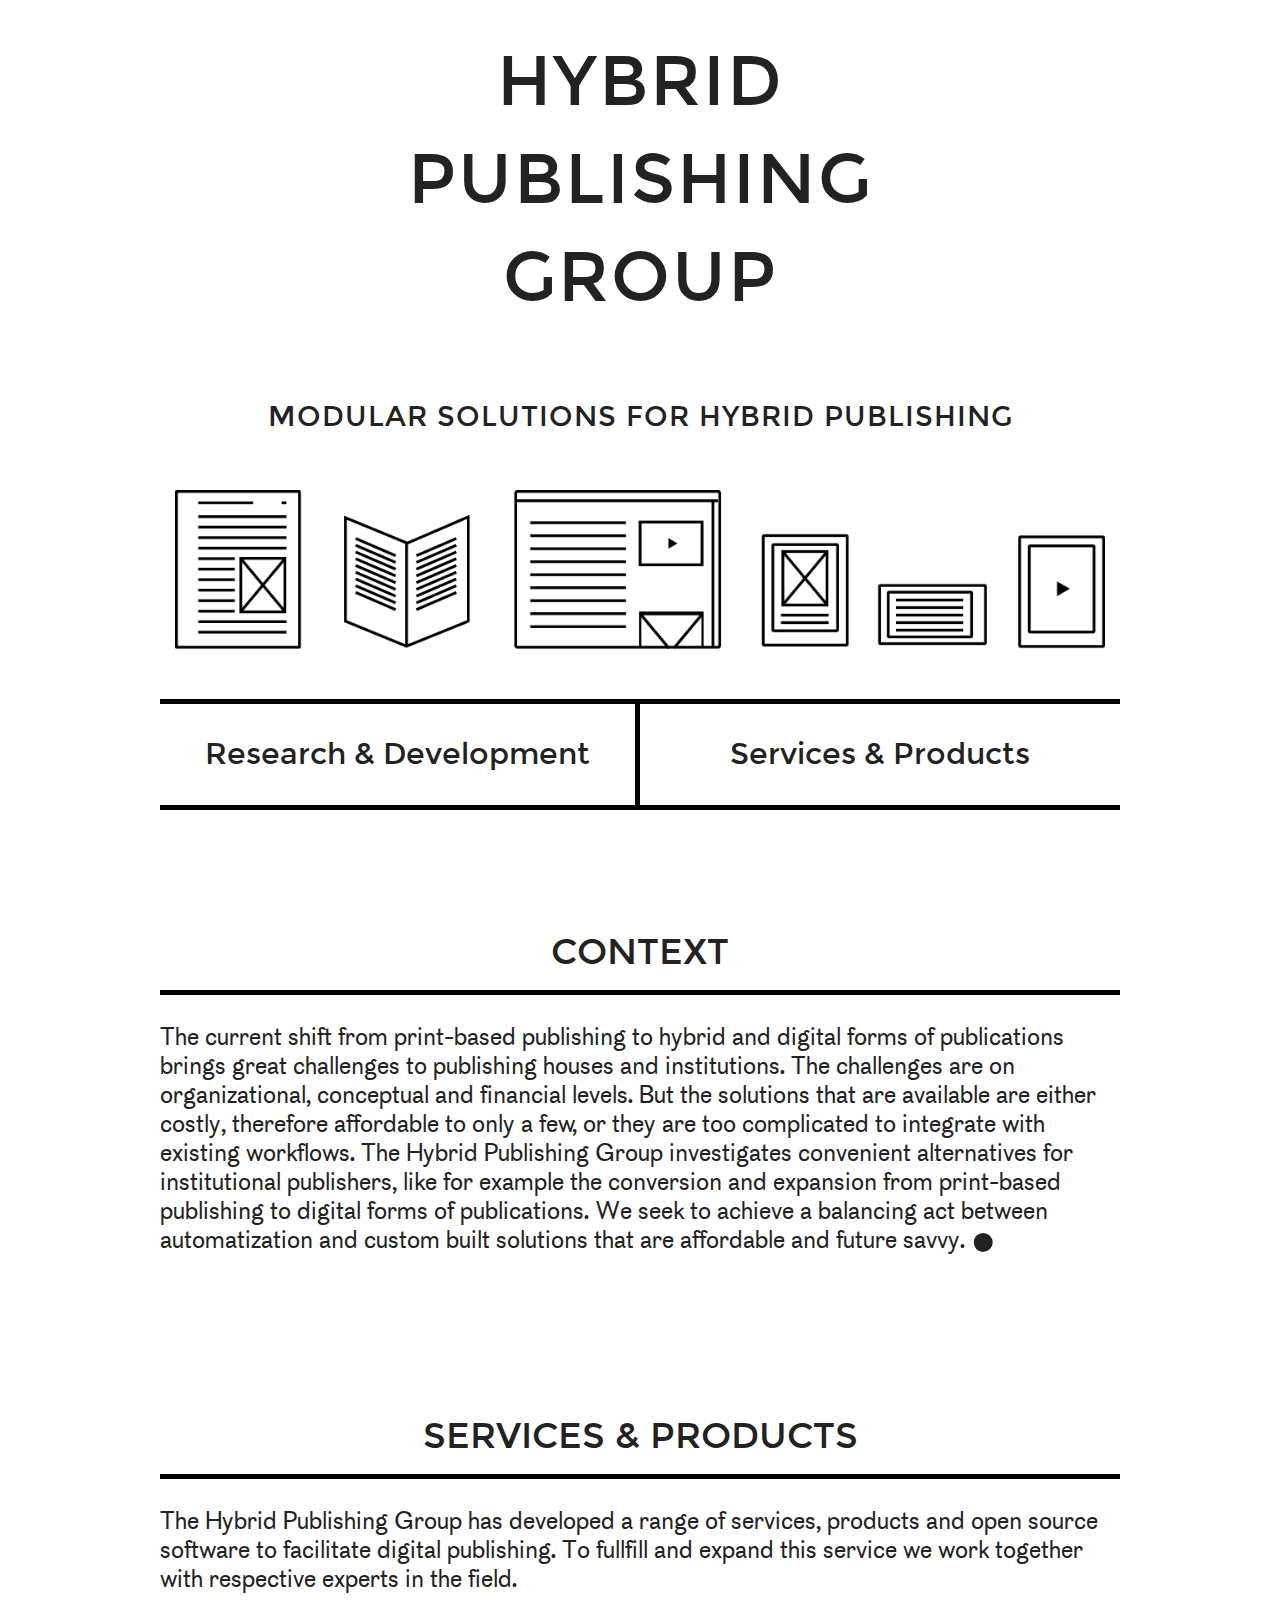
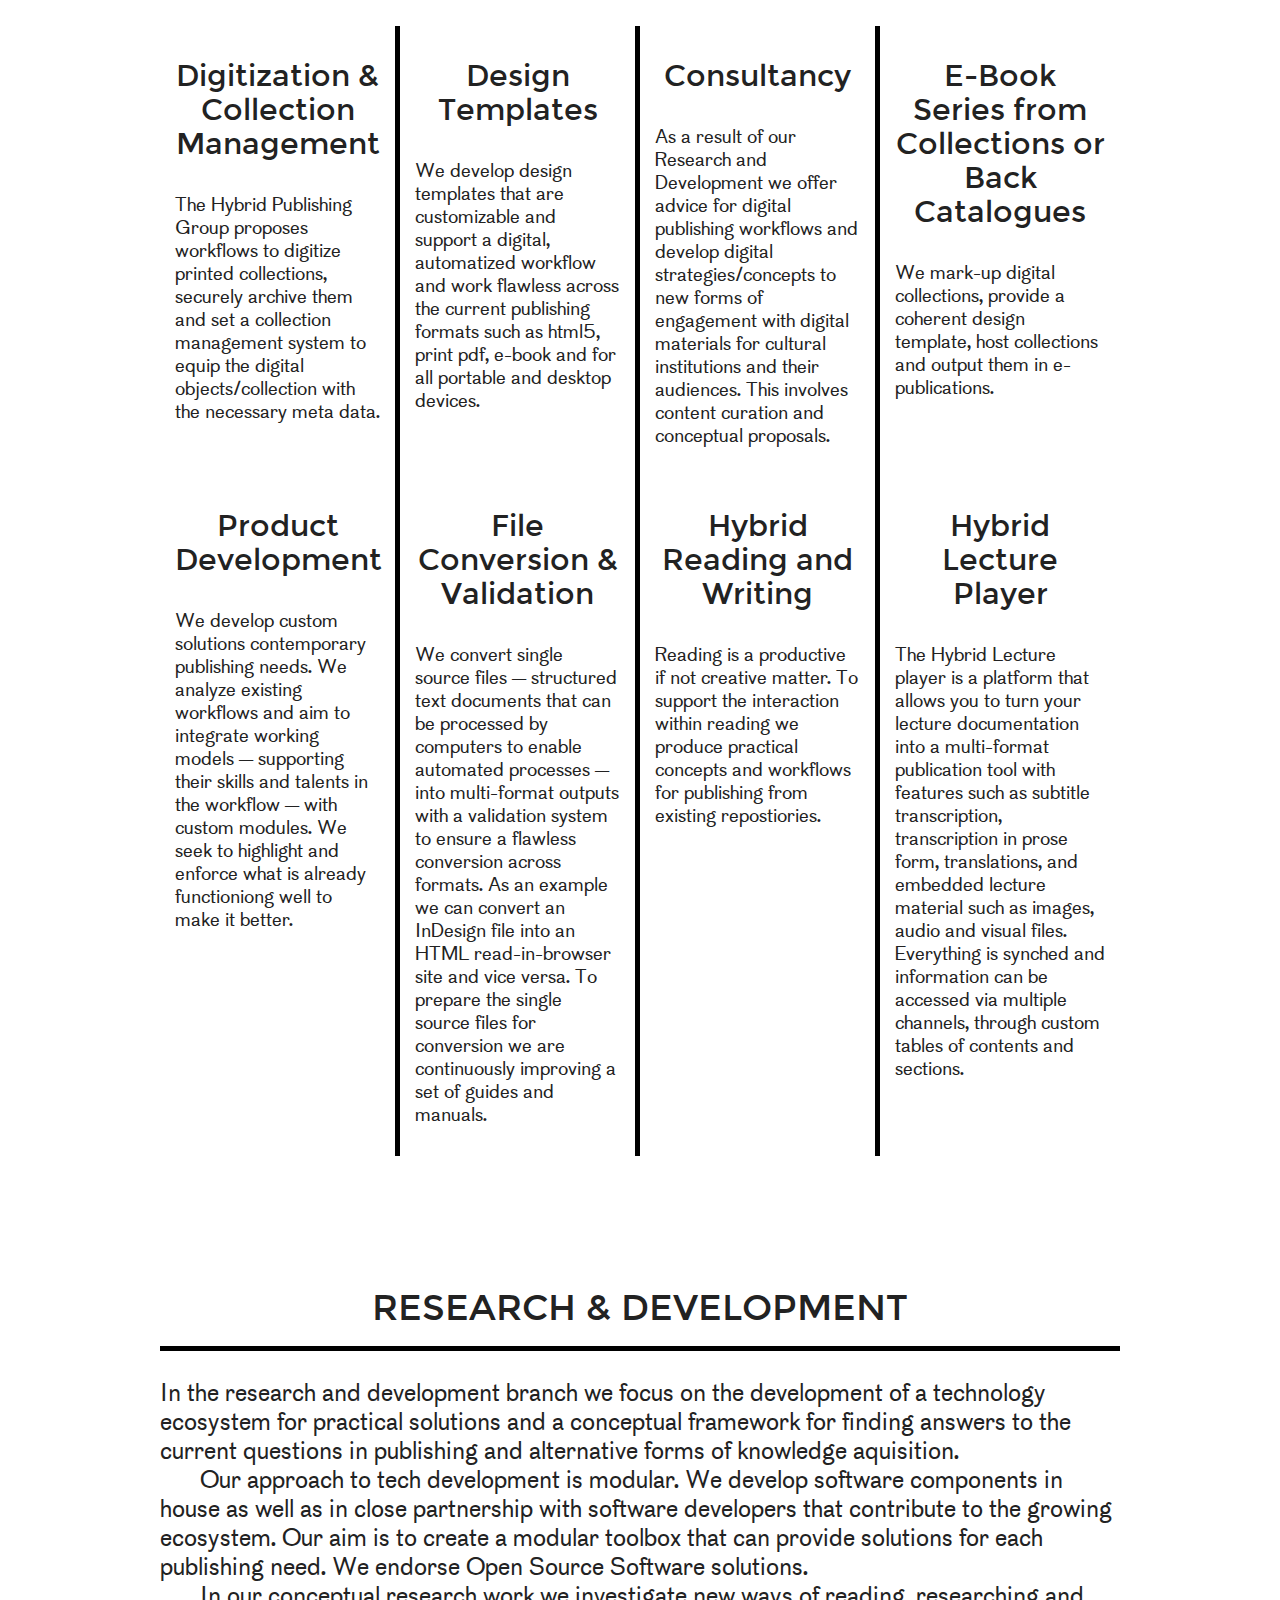
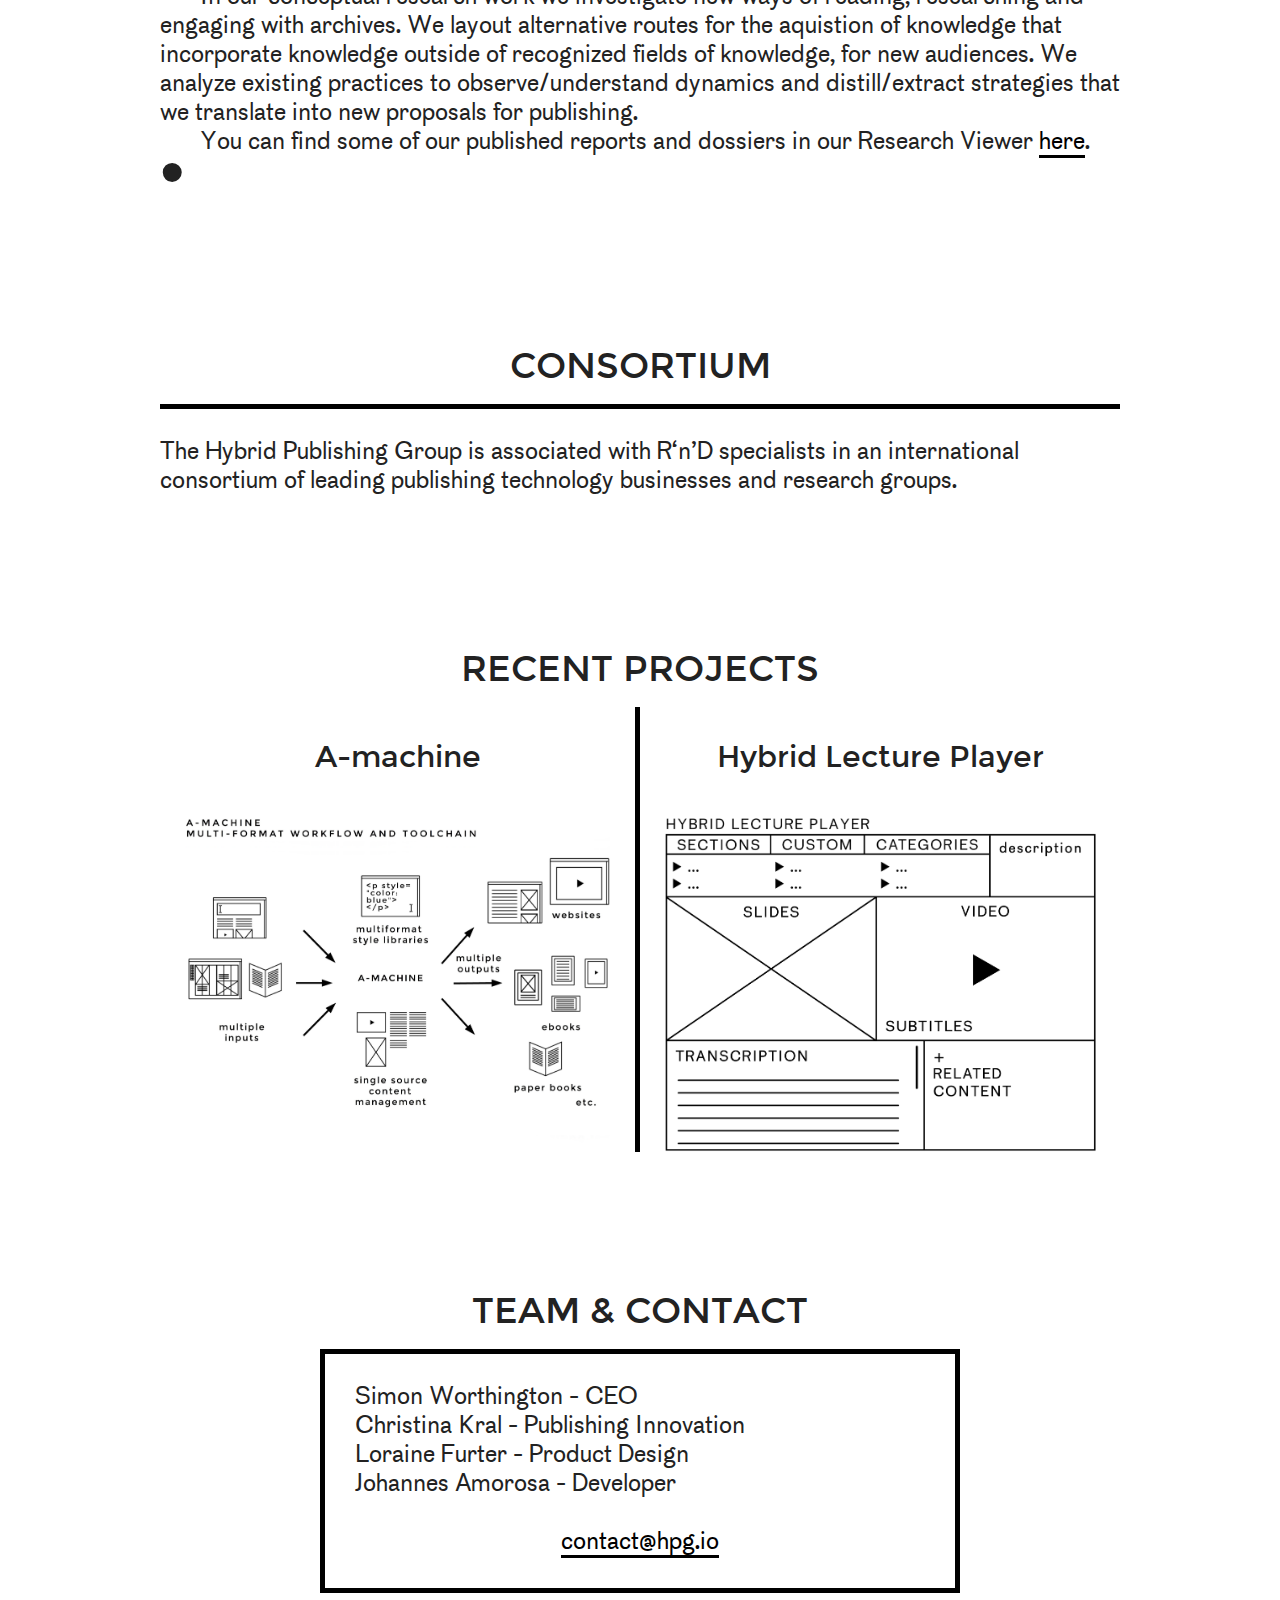
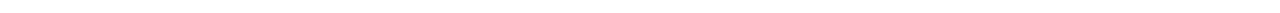
==== commit 20e9585a: "responsive adjustments" ====
--- a/index.html
+++ b/index.html
@@ -2,7 +2,7 @@
 <html class="no-js" lang="en">
   <head>
     <meta charset="utf-8" />
-    <meta name="viewport" content="width=device-width, initial-scale=1.0" />
+    <meta name="viewport" content="width=device-width, initial-scale=1" />
     <meta name="dcterms.publisher" content="Hybrid Publishing Group" />
 <link rel="publisher" href="http://hpg.io/" />
 <meta name="generator" content="(http://hpg.io/)" />
@@ -101,7 +101,7 @@
     
     <section>
         <div class="row">
-            <div class="large-12 columns bar-bottom medium-text">
+            <div class="large-12 columns bar-bottom-big-screen medium-text">
                 <p>The Hybrid Publishing Group has developed a range of services, products and open source software to facilitate digital publishing. To fullfill and expand this service we work together with respective experts in the field.</p>
             </div>
         </div><!--Closing row-->
@@ -136,7 +136,7 @@
           </div>
         </div><!--Closing row-->
         
-        <div class="row bar-top">
+        <div class="row bar-top-big-screen">
           <div class="large-3 columns bar-right row2">
             <h3>Product Development</h3>
             <p>We develop custom solutions contemporary publishing needs. We analyze existing workflows and aim to integrate working models — supporting their skills and talents in the workflow — with custom modules. We seek to highlight and enforce what is already functioniong well to make it better.
@@ -168,7 +168,7 @@
     
     <section class="title">
         <div class="row">
-            <div class="large-12 columns text-center bar-top bar-bottom">
+            <div class="large-12 columns text-center bar-top-big-screen bar-bottom">
                 <a class="anchor" name="examples"></a>
                 <h2>Research &amp; Development</h2>
             </div>
@@ -196,7 +196,7 @@
         </div><!--Closing row-->
     </section>
     
-    <section>
+    <section class="page-break">
         <div class="row">
             <div class="large-12 columns medium-text">
                 <p>The Hybrid Publishing Group is associated with R‘n’D specialists in an international consortium of leading publishing technology businesses and research groups.</p>
@@ -213,13 +213,13 @@
         </div><!--Closing row-->
     </section>
     
-    <section>
+    <section class="page-break">
         <div class="row">
           <div class="large-6 columns text-center bar-right">
             <h3>A-machine</h3>
             <img src="img/a-machine.png">
           </div>
-          <div class="large-6 text-center columns">
+          <div class="large-6 text-center columns no-break">
             <h3>Hybrid Lecture Player</h3>
             <img src="img/HLP-white.png">
           </div>
@@ -238,7 +238,7 @@
     <section>
         <div class="row">
             <div class="large-2 columns">
-                <span style="font-size: 70px; vertical-align: -18px; color: transparent">•</span>
+                <span class="screen-only" style="font-size: 70px; vertical-align: -18px; color: transparent">•</span>
             </div>
             
             <div class="large-8 columns medium-text" style="border: 5px solid black; margin-bottom: 20px; padding-left: 30px; padding-right: 30px">
@@ -250,7 +250,7 @@
 <p style="text-align: center"><br /><a href="mailto:contact@hpg.io">contact@hpg.io</a></p>
             </div>
             <div class="large-2 columns">
-                <span style="font-size: 70px; vertical-align: -18px; color: transparent">•</span>
+                <span class="screen-only" style="font-size: 70px; vertical-align: -18px; color: transparent">•</span>
             </div>
         </div><!--Closing row-->
     </section>
--- a/css/style.css
+++ b/css/style.css
@@ -1,12 +1,12 @@
 @charset "utf-8";
 
 body {
-	font-family: 'Cotham', sans-serif;
-	-webkit-text-size-adjust: none;  
-	-webkit-font-smoothing: antialiased;
+    font-family: 'Cotham', sans-serif;
+    -webkit-text-size-adjust: none;  
+    -webkit-font-smoothing: antialiased;
   -moz-osx-font-smoothing: grayscale;
   animation: colorchange 70s infinite;
-	-webkit-animation: colorchange 70s infinite;
+    -webkit-animation: colorchange 70s infinite;
   -webkit-animation-name: colorchange;
   -webkit-animation-duration: 70s;
   -webkit-animation-timing-function: initial;
@@ -63,9 +63,9 @@
 }
 
 h1, h2, h3 {
-	font-family: 'Montserrat', sans-serif;
-	font-weight:500;
-	
+    font-family: 'Montserrat', sans-serif;
+    font-weight:500;
+    
 }
 
 h1 {
@@ -75,19 +75,19 @@
 }
 
 h2 {
-	font-size: 36px;
+    font-size: 36px;
     padding: 120px 0 15px 0;
     margin: 0;
     text-transform: uppercase;
 }
 
 h3 {
-	font-size:30px;
-	line-height: 34px;
-	margin-bottom:1.5rem;
-	text-align: center;
-	padding-top: 30px;
-	padding-bottom: 10px;
+    font-size:30px;
+    line-height: 34px;
+    margin-bottom:1.5rem;
+    text-align: center;
+    padding-top: 30px;
+    padding-bottom: 10px;
 }
 p {
     line-height: 23px;
@@ -108,7 +108,7 @@
 }
 
 .row {
-	max-width:60rem;
+    max-width:60rem;
 }
 .row1 {
     height: 450px;
@@ -129,498 +129,502 @@
 }
 
 .contain-to-grid {
-	height:70px;
-	background-color:#33B5BC;
-	box-shadow: 0 5px 10px 0 rgba(0, 0, 0, 0.15), 0 -5px 3px -10px #FFF;
+    height:70px;
+    background-color:#33B5BC;
+    box-shadow: 0 5px 10px 0 rgba(0, 0, 0, 0.15), 0 -5px 3px -10px #FFF;
 }
 
 /*** FIRST NAV ***/
 
 #topnav.contain-to-grid  {
-	height:32px;
-	background-color:#1C2937;
+    height:32px;
+    background-color:#1C2937;
 }
 
 
 #topnav.contain-to-grid .top-bar {
-	height:32px;
-	background-color: transparent;
+    height:32px;
+    background-color: transparent;
 }
 
 #topnav.contain-to-grid .top-bar .top-bar-section{
-	margin-top:0;
+    margin-top:0;
 }
 
 #topnav.contain-to-grid .top-bar li a {
-	color:#76cbca;
-	line-height:16px;
-	font-family: 'Montserrat', sans-serif;
-	font-weight:400;
-	font-size:11px;
-	line-height:32px !important;
-	padding: 0 20px!important;
+    color:#76cbca;
+    line-height:16px;
+    font-family: 'Montserrat', sans-serif;
+    font-weight:400;
+    font-size:11px;
+    line-height:32px !important;
+    padding: 0 20px!important;
 }
 
 
 #topnav.contain-to-grid .top-bar li.active a {
-	border-bottom: none;
-	color:#212f3f !important;
-	background-color:#76cbca !important;
+    border-bottom: none;
+    color:#212f3f !important;
+    background-color:#76cbca !important;
 }
 
 #topnav.contain-to-grid .top-bar li a:hover {
-	border-bottom: none !important;
-	color:#FFF !important;
+    border-bottom: none !important;
+    color:#FFF !important;
 }
 
 
 /*** SECOND NAV ***/
 .contain-to-grid .top-bar {
-	height:60px;
-	max-width:60rem;
+    height:60px;
+    max-width:60rem;
 }
 
 .contain-to-grid .top-bar .top-bar-section{
-	margin-top:15px;
+    margin-top:15px;
 }
 
 
 .contain-to-grid .top-bar .title-area{
-	margin-top:15px;
-	margin-left:0.9375rem;
+    margin-top:15px;
+    margin-left:0.9375rem;
 }
 
 .contain-to-grid .top-bar .title-area h1 a{
-	text-indent:-9999px;
-	background-image:url(../img/logo-hpcgroup-left.png) !important;
-	display:block;
-	width:150px;
-	height:41px;
-	background-size: 90px !important;
-	background-repeat: no-repeat !important;
-	border:none !important;
+    text-indent:-9999px;
+    background-image:url(../img/logo-hpcgroup-left.png) !important;
+    display:block;
+    width:150px;
+    height:41px;
+    background-size: 90px !important;
+    background-repeat: no-repeat !important;
+    border:none !important;
 }
 
 .contain-to-grid .top-bar li {
-	background: none !important;
+    background: none !important;
 }
 
 .contain-to-grid .top-bar li a {
-	background: none !important;
-	color:#1C2937;
-	line-height:30px;
-	font-family: 'Montserrat', sans-serif;
-	font-weight:700;
-	font-size:16px;
-	line-height:35px !important;
-	padding: 0 25px !important;
+    background: none !important;
+    color:#1C2937;
+    line-height:30px;
+    font-family: 'Montserrat', sans-serif;
+    font-weight:700;
+    font-size:16px;
+    line-height:35px !important;
+    padding: 0 25px !important;
 }
 
 .contain-to-grid .top-bar li.active a {
-	border-bottom: solid 4px #FF3333;
-	color:#FF3333 !important;
+    border-bottom: solid 4px #FF3333;
+    color:#FF3333 !important;
 }
 
 .contain-to-grid .top-bar li a:hover {
-	border-bottom: solid 4px #FF3333;
-	color:#1C2937 !important;
+    border-bottom: solid 4px #FF3333;
+    color:#1C2937 !important;
 }
 
 .featured {
-	height:450px;
-	color:#FFF;
-	font-size:52px;
-	font-family: 'Montserrat', sans-serif;
-	font-weight:700;
-	line-height:60px;
-	padding-top:60px;
+    height:450px;
+    color:#FFF;
+    font-size:52px;
+    font-family: 'Montserrat', sans-serif;
+    font-weight:700;
+    line-height:60px;
+    padding-top:60px;
 }
 
 .featured_logo {
-	display: inline-block;
-	margin-bottom: 30px;
+    display: inline-block;
+    margin-bottom: 30px;
 }
 
 .title {
-	line-height:100px !important;
+    line-height:100px !important;
 }
 
 .title h2{
-	line-height:45px !important;
+    line-height:45px !important;
 }
 
 .title.grey_title {
-	background-color: white;
-	margin: 30px 0 60px 0;
+    background-color: white;
+    margin: 30px 0 60px 0;
     box-shadow: 0 5px 10px 0 rgba(0, 0, 0, 0.15), 0 -5px 3px -10px #FFF;
 }
 
 .filter_nav .inline-list {
-	margin-left:-5px;
+    margin-left:-5px;
 }
 
 #filter_list {
-	margin-top:5px;
-	margin-right:10px;
+    margin-top:5px;
+    margin-right:10px;
 }
 
 #filter_list li{
-	margin-left:5px;
+    margin-left:5px;
 }
 
 #filter_pubs {
-	margin-left:0;
+    margin-left:0;
 }
 
 #filter_pubs li{
-	margin-right:10px;
-	margin-left:0;
+    margin-right:10px;
+    margin-left:0;
 }
 
 #filter_pubs li a{
-	padding: 3px 10px 3px 10px;
-	color:#212F3F;
-	border: solid 1px #212F3F;
-	font-size:15px;
-	font-family: 'Montserrat', sans-serif;
+    padding: 3px 10px 3px 10px;
+    color:#212F3F;
+    border: solid 1px #212F3F;
+    font-size:15px;
+    font-family: 'Montserrat', sans-serif;
 }
 
 #filter_pubs li.active a{
-	color:#FFF;
-	background-color:#212F3F;
+    color:#FFF;
+    background-color:#212F3F;
 }
 
 #filter_pubs li a:hover{
-	color:#FFF;
-	background-color:#212F3F;
+    color:#FFF;
+    background-color:#212F3F;
 }
 
 .book_img {
-	height:255px;
-	background-repeat:no-repeat;
+    height:255px;
+    background-repeat:no-repeat;
 }
 
 .book_title {
-	margin-top:10px;
-	width:185px;
-	font-size:11px;
-	font-weight:700;
-	color:#021937;
-	line-height:18px;
-	font-family: 'Montserrat', sans-serif;
+    margin-top:10px;
+    width:185px;
+    font-size:11px;
+    font-weight:700;
+    color:#021937;
+    line-height:18px;
+    font-family: 'Montserrat', sans-serif;
 }
 
 .content {
-	font-size:14px !important;
+    font-size:14px !important;
 }
 
 .content p{
-	font-size:14px !important;
+    font-size:14px !important;
 }
 
 .content a{
-	font-family: 'Montserrat', sans-serif;
-	font-weight:400;
-	color:#FF3333;
+    font-family: 'Montserrat', sans-serif;
+    font-weight:400;
+    color:#FF3333;
 }
 
 .content a:hover{
-	color:#F77777;
+    color:#F77777;
 }
 
 .content .columns{
-	padding-top:100px;
-	background-repeat:no-repeat;
-	background-position:top center;
+    padding-top:100px;
+    background-repeat:no-repeat;
+    background-position:top center;
 }
 
 .about_tech {
-	background-image:url(../img/icon_tech.png);
+    background-image:url(../img/icon_tech.png);
 }
 
 .about_goals {
-	background-image:url(../img/icon_goals.png);
+    background-image:url(../img/icon_goals.png);
 }
 
 .about_research {
-	background-image:url(../img/icon_research.png);
+    background-image:url(../img/icon_research.png);
 }
 
 .filter_nav {
-	margin-bottom:40px;
-	font-family: 'Montserrat', sans-serif !important;
-	font-weight:400;
-	font-size:15px;
+    margin-bottom:40px;
+    font-family: 'Montserrat', sans-serif !important;
+    font-weight:400;
+    font-size:15px;
 }
 
 #filter_list a{
-	color:#021937;
-	font-size:15px;
+    color:#021937;
+    font-size:15px;
 }
 
 #about_content a:hover{
-	color:#F77777;
+    color:#F77777;
 }
 
 footer {
-	background-color:#212F3F;
-	color:#FFF;
-	padding-top:25px;
-	font-size:13px !important;
-	margin-top:100px;
+    background-color:#212F3F;
+    color:#FFF;
+    padding-top:25px;
+    font-size:13px !important;
+    margin-top:100px;
 }
 
 footer a{
-	color:#FFF;
+    color:#FFF;
 }
 
 footer .contact {
-	background-image:url(../img/icon_contact.png);
-	background-repeat:no-repeat;
-	padding-left:50px;
-	background-position: 18px 0px;
-	height:50px;
+    background-image:url(../img/icon_contact.png);
+    background-repeat:no-repeat;
+    padding-left:50px;
+    background-position: 18px 0px;
+    height:50px;
 }
 
 footer input[type=text]{
-	height:25px;
-	line-height:25px;
-	margin:0;
-	font-size:12px !important;
-	color:#04326d !important;
-	border:none !important;
-	padding: 0 10px 0 10px;
+    height:25px;
+    line-height:25px;
+    margin:0;
+    font-size:12px !important;
+    color:#04326d !important;
+    border:none !important;
+    padding: 0 10px 0 10px;
 }
 
 footer .button{
-	height:25px;
-	line-height:25px !important;
-	margin:0;
-	font-size:12px !important;
+    height:25px;
+    line-height:25px !important;
+    margin:0;
+    font-size:12px !important;
 }
 
 .footer_twitter_icon {
-	width:25px;
-	height:25px;
-	background-image:url(../img/icon_twitter.png);
-	background-repeat:no-repeat;
-	float:right;
-	margin-top:1px;
+    width:25px;
+    height:25px;
+    background-image:url(../img/icon_twitter.png);
+    background-repeat:no-repeat;
+    float:right;
+    margin-top:1px;
 }
 
 .slick-dots {
-	bottom:-65px !important;
+    bottom:-65px !important;
 }
 
 .anchor {
-	top: -100px;
-	position: relative;
-	width: 10px;
-	height: 10px;
-	display: block;
-	opacity: 0;
+    top: -100px;
+    position: relative;
+    width: 10px;
+    height: 10px;
+    display: block;
+    opacity: 0;
 }
 
 .book_wrap {
-	margin:0 18px 30px 18px;
+    margin:0 18px 30px 18px;
 
 }
 
 #pubs_carousel {
-	max-width:62rem;
-	margin-bottom:30px;
+    max-width:62rem;
+    margin-bottom:30px;
 }
 
 #about_title {
-	margin-top:0;
+    margin-top:0;
 }
 
 .example {
-	background-image:url(../img/mcluhan.png);
-	padding-top:150px !important;
+    background-image:url(../img/mcluhan.png);
+    padding-top:150px !important;
 }
 
 .unicorn {
-	background-image:url(https://upload.wikimedia.org/wikipedia/commons/thumb/6/67/H%C3%A9raldique_meuble_Licorne.svg/275px-H%C3%A9raldique_meuble_Licorne.svg.png);
-	background-size: 100px;
-	padding-top:150px !important;
+    background-image:url(https://upload.wikimedia.org/wikipedia/commons/thumb/6/67/H%C3%A9raldique_meuble_Licorne.svg/275px-H%C3%A9raldique_meuble_Licorne.svg.png);
+    background-size: 100px;
+    padding-top:150px !important;
 }
 
 .example_foto {
-	background-image:url(../img/manifeste-cover2.png);
-	padding-top:150px !important;
+    background-image:url(../img/manifeste-cover2.png);
+    padding-top:150px !important;
 }
 .page_title h1{
-	font-size:37px;
-	border-bottom: solid 6px #ecf0f1;
-	padding-bottom:24px;
-	margin-top:30px;
-	margin-bottom:30px;
+    font-size:37px;
+    border-bottom: solid 6px #ecf0f1;
+    padding-bottom:24px;
+    margin-top:30px;
+    margin-bottom:30px;
 }
 
 .contact_content p{
-	font-family: 'Montserrat', sans-serif;
-	font-weight:400;
-	font-size:21px;
-	color:#000;
+    font-family: 'Montserrat', sans-serif;
+    font-weight:400;
+    font-size:21px;
+    color:#000;
 }
 
 
 .contact_content p a{
-	font-family: 'Montserrat', sans-serif;
-	font-weight:400;
-	font-size:21px;
-	color:#000;
+    font-family: 'Montserrat', sans-serif;
+    font-weight:400;
+    font-size:21px;
+    color:#000;
 }
 
 .contact_content span {
-	display:block;
-	color:#2b85ca;
-	font-weight:700;
+    display:block;
+    color:#2b85ca;
+    font-weight:700;
 }
 
 .page_content p {
-	font-size:14px !important;
+    font-size:14px !important;
 }
 
 .book1 {
-	background-image:url(../img/chris-kraus-cover.png);
+    background-image:url(../img/chris-kraus-cover.png);
 }
 
 .book2 {
-	background-image:url(../img/provocative-alloys.png);
+    background-image:url(../img/provocative-alloys.png);
 }
 
 .book3 {
-	background-image:url(../img/merve-cover2.png);
+    background-image:url(../img/merve-cover2.png);
 }
 
 .book4 {
-	background-image:url(../img/book-scanning.png);
+    background-image:url(../img/book-scanning.png);
 }
 
 .footer_bottom {
-	border-top: solid 1px rgba(118,203,202,0.10);
-	max-width:58rem;
-	padding-top:30px;
-	margin-top:30px;
-	padding-bottom:20px;
+    border-top: solid 1px rgba(118,203,202,0.10);
+    max-width:58rem;
+    padding-top:30px;
+    margin-top:30px;
+    padding-bottom:20px;
 }
 
 .footer_bottom .columns {
-	padding:0;
+    padding:0;
 }
 
 #footer_slide {
-	font-size:11px;
+    font-size:11px;
 }
 
 #footer_slide .content{
-	font-size:11px !important;
-	padding:0 !important;
+    font-size:11px !important;
+    padding:0 !important;
 }
 
 #footer_slide a{
-	font-size:11px;
-	color:#76cbca;
+    font-size:11px;
+    color:#76cbca;
 }
 
 #footer_slide .active a{
-	color:#FFF;
+    color:#FFF;
 }
 
 .slide_btn {
-	background-image:url(../img/slide.png);
-	width:17px;
-	height:9px;
-	margin-top:8px;
-	margin-left:20px;
-	cursor:pointer;
-	background-position:0 0px;
+    background-image:url(../img/slide.png);
+    width:17px;
+    height:9px;
+    margin-top:8px;
+    margin-left:20px;
+    cursor:pointer;
+    background-position:0 0px;
 }
 
 .slide_up .slide_btn {
-	background-position:0 -9px;
+    background-position:0 -9px;
 }
 
 .feat_arrow {
-	margin-top:30px;
+    margin-top:30px;
 }
 
 .sponsor {
-	background-image:url(../img/logo_leuphana-2.png);
-	background-color:rgba(118,203,202,0.10);
+    background-image:url(../img/logo_leuphana-2.png);
+    background-color:rgba(118,203,202,0.10);
     background-repeat:no-repeat;
-	height:95px;
-	width:160px;
+    height:95px;
+    width:160px;
 }
 
 .sponsor2 {
-	background-image:url(../img/EFRE-logo.png);
-	background-color:rgba(118,203,202,0.10);
+    background-image:url(../img/EFRE-logo.png);
+    background-color:rgba(118,203,202,0.10);
     background-repeat:no-repeat;
-	height:95px;
-	width:88px;
+    height:95px;
+    width:88px;
 }
 
 .sponsor3 {
-	background-image:url(../img/EuropafoerdertNds_farbig.png);
-	background-color:rgba(118,203,202,0.10);
+    background-image:url(../img/EuropafoerdertNds_farbig.png);
+    background-color:rgba(118,203,202,0.10);
     background-repeat:no-repeat;
-	height:95px;
-	width:137px;
+    height:95px;
+    width:137px;
 }
 
 .mobile_nav ul {
-	list-style-type:none;
-	background-color:#212F3F;
-	margin:0;
-	padding:0;
+    list-style-type:none;
+    background-color:#212F3F;
+    margin:0;
+    padding:0;
 }
 
 .mobile_nav .top_nav a {
-	color:#FFF;
+    color:#FFF;
 }
 
 .mobile_nav .bottom_nav a {
-	color:#92D6D5;
+    color:#92D6D5;
 }
 
 .mobile_nav ul li {
-	line-height:45px;
-	padding-left:0.9375rem;
-	text-transform: uppercase;
-	border-bottom: solid 1px #374452;
+    line-height:45px;
+    padding-left:0.9375rem;
+    text-transform: uppercase;
+    border-bottom: solid 1px #374452;
 }
 
 .mobile_nav ul li:hover {
-	background-color:#151F28;
+    background-color:#151F28;
 }
 
 
 
 #menu_expand {
-	width: 22px;
-	height: 18px;
-	background-image: url(../img/icon_menu.png);
-	background-size:22px 18px;
-	display: block;
-	position: absolute;
-	right: 0.975rem;
-	top: 31px;
-	display:none;
+    width: 22px;
+    height: 18px;
+    background-image: url(../img/icon_menu.png);
+    background-size:22px 18px;
+    display: block;
+    position: absolute;
+    right: 0.975rem;
+    top: 31px;
+    display:none;
 }
 
 .mobile_nav {
-	display:none;
-	font-family: 'Montserrat', sans-serif;
-	font-size:16px !important;
+    display:none;
+    font-family: 'Montserrat', sans-serif;
+    font-size:16px !important;
 }
 
 @media only screen and (max-width: 970px) {
     .medium-text {
         padding: 30px;
     }
+    .medium-text p {
+        font-size: 20px;
+        line-height: 24px;
+    }
     .columns {
         padding-left: 30px;
         padding-right: 30px;
@@ -640,31 +644,50 @@
 }
 
 @media only screen and (max-width: 40em) {
-	
+    h1 {
+        font-size:40px;
+        padding: 30px 0 30px 0;
+    }
+    .bar-left {
+        border-left: 0;
+    }
+    .bar-right {
+        border-right: 0;
+    }
+    .row1 {
+        height: unset;
+    }
+    .row2 {
+        height: unset;
+    }
+    .bar-top-big-screen {
+        border-top: 0;
+    }
+    .bar-bottom-big-screen {
+        border-bottom: 0;
+    }
+    footer {
+        padding-bottom: 25px;
+    }
     .book_wrap {
-    	margin: 0 auto 30px auto;
-    	text-align: center;
-    	width: 185px;
-    }
-    
-    footer {
-    	padding-bottom: 25px;
-    }
-    
+        margin: 0 auto 30px auto;
+        text-align: center;
+        width: 185px;
+    }
     .top-bar-section ul {
-    	display:none;
+        display:none;
     }
     
     #menu_expand {
-    	display: block;
+        display: block;
     }
     
     .mobile_nav {
-    	display:block;
+        display:block;
     }
     
     #topnav.contain-to-grid {
-    	display:none;
+        display:none;
     }
     
     .contain-to-grid .top-bar .title-area {
@@ -689,4 +712,52 @@
     margin-top: 15px;
     }
 
-} /* max-width 640px, mobile-only styles, use when QAing mobile issues */+} /* max-width 640px, mobile-only styles, use when QAing mobile issues */
+
+@media print {
+    .screen-only {
+        display: none;
+    }
+    body {
+        background-color: none;
+        animation: 0;
+    }
+    a {
+        border: 0;
+    }
+    .page-break {
+        page-break-after: always;
+    }
+    .bar-top-big-screen {
+        border-top: 0;
+    }
+    .bar-bottom-big-screen {
+        border-bottom: 0;
+    }
+    .bar-left {
+        border-left: 0;
+    }
+    .bar-right {
+        border-right: 0;
+    }
+    .row1 {
+        height: unset;
+    }
+    .row2 {
+        height: unset;
+    }
+    .no-break {
+        page-break-inside: avoid;
+    }
+}
+@media screen {
+    .print-only {
+        display: none;
+    }
+    .bar-top-screen {
+        border-top: 5px solid black;
+    }
+    .bar-bottom-screen {
+        border-bottom: 5px solid black;
+    }
+}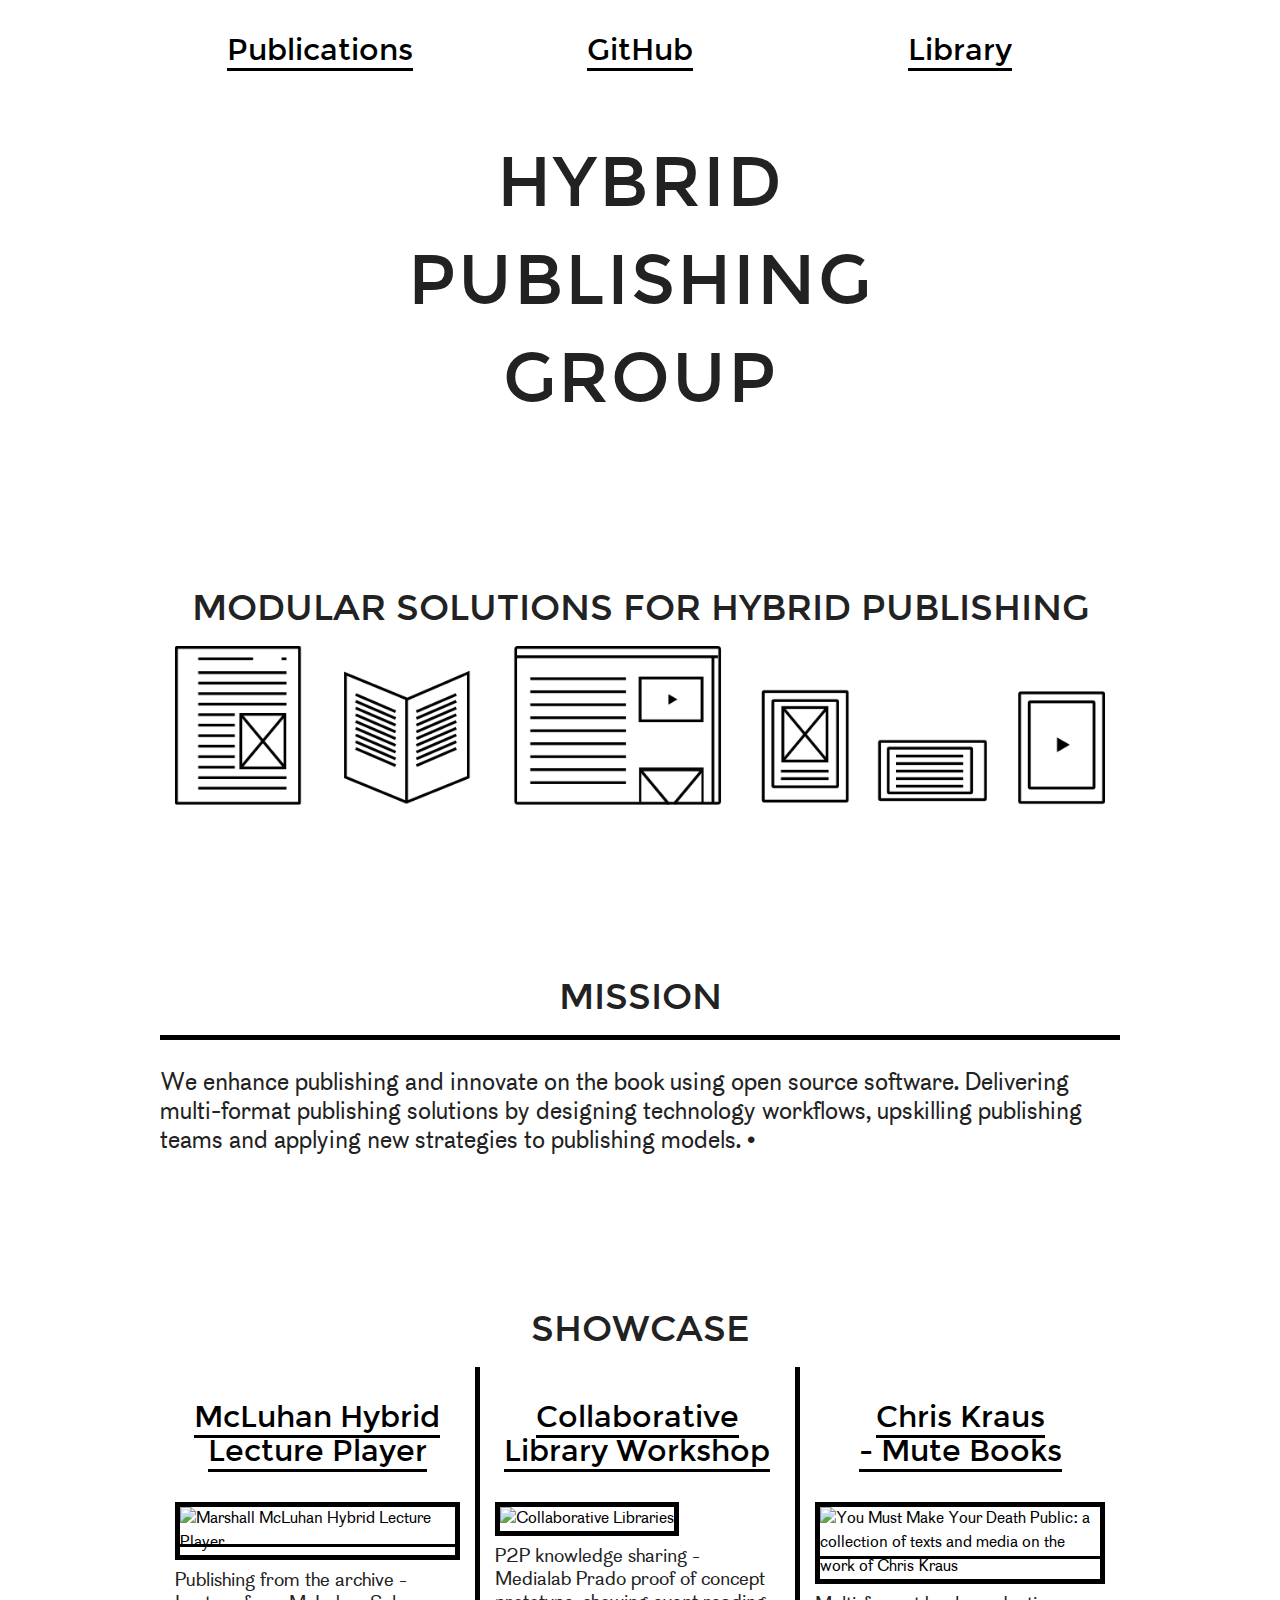
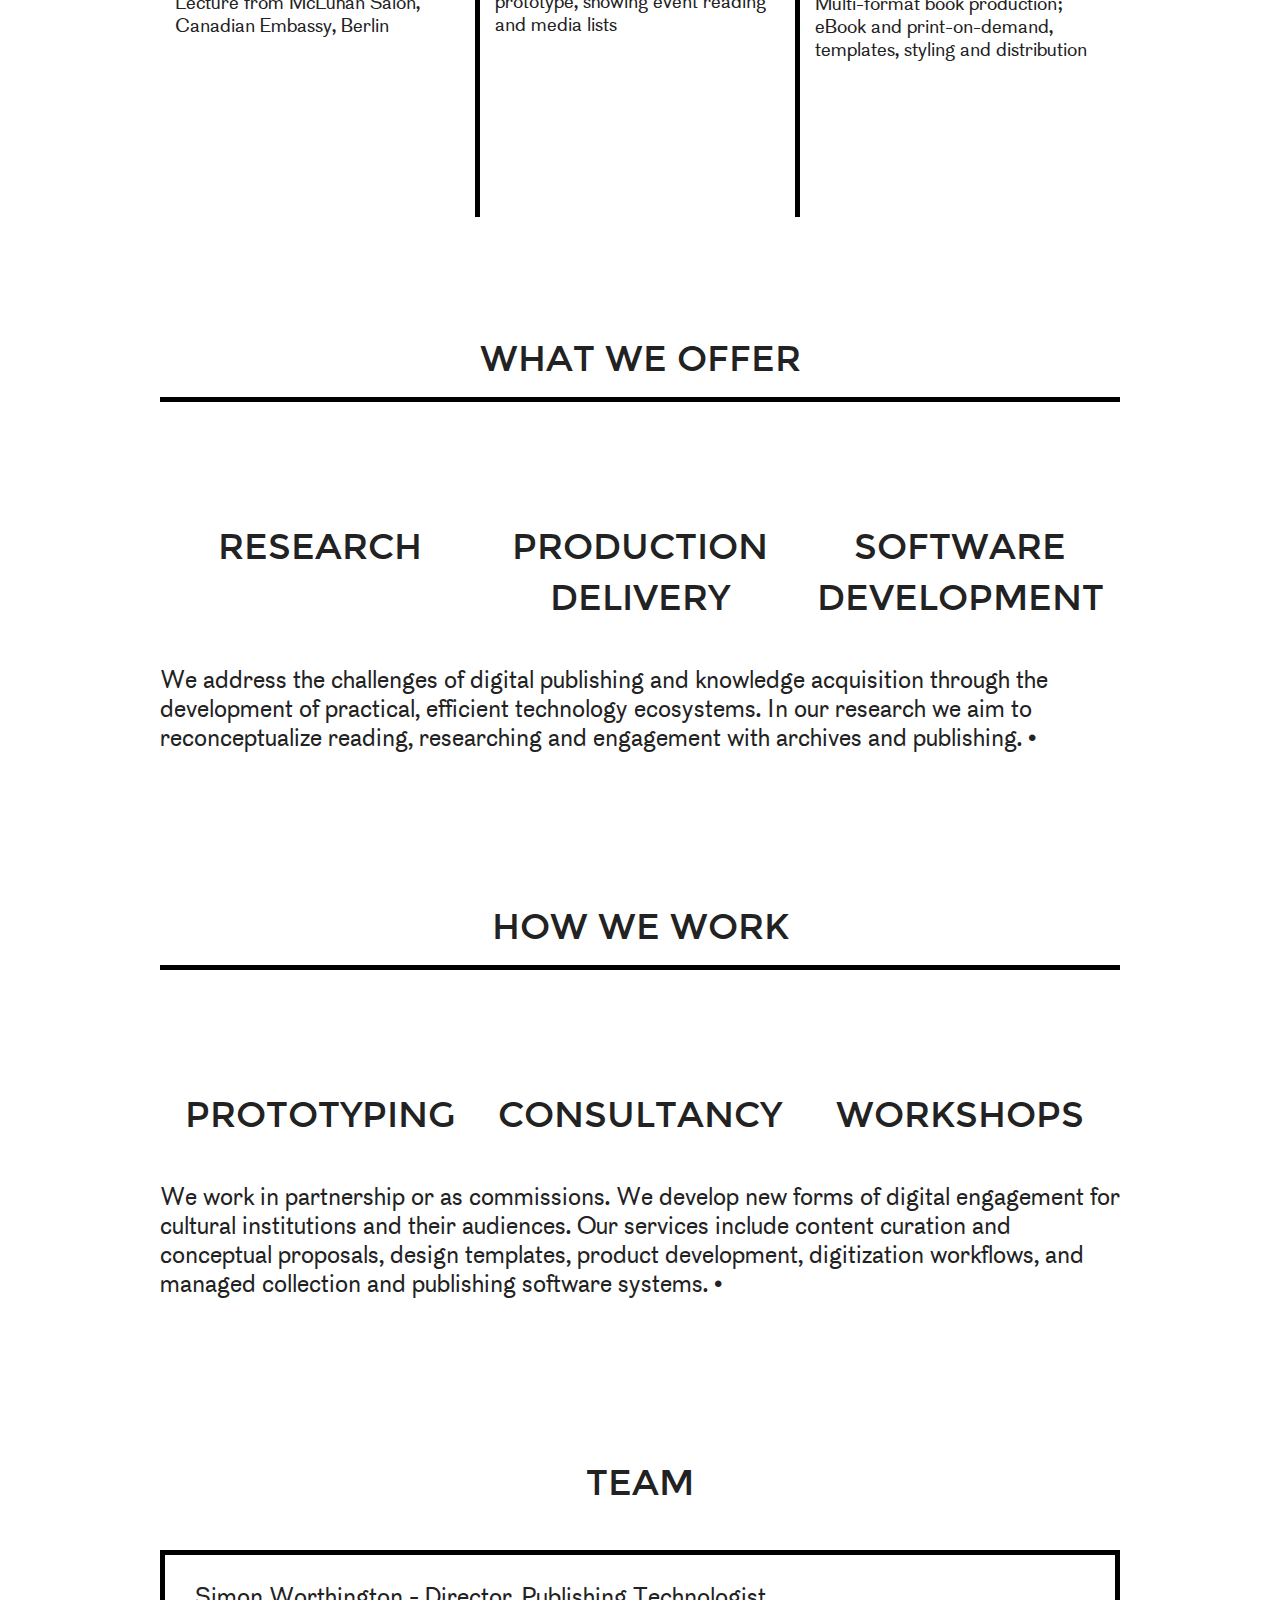
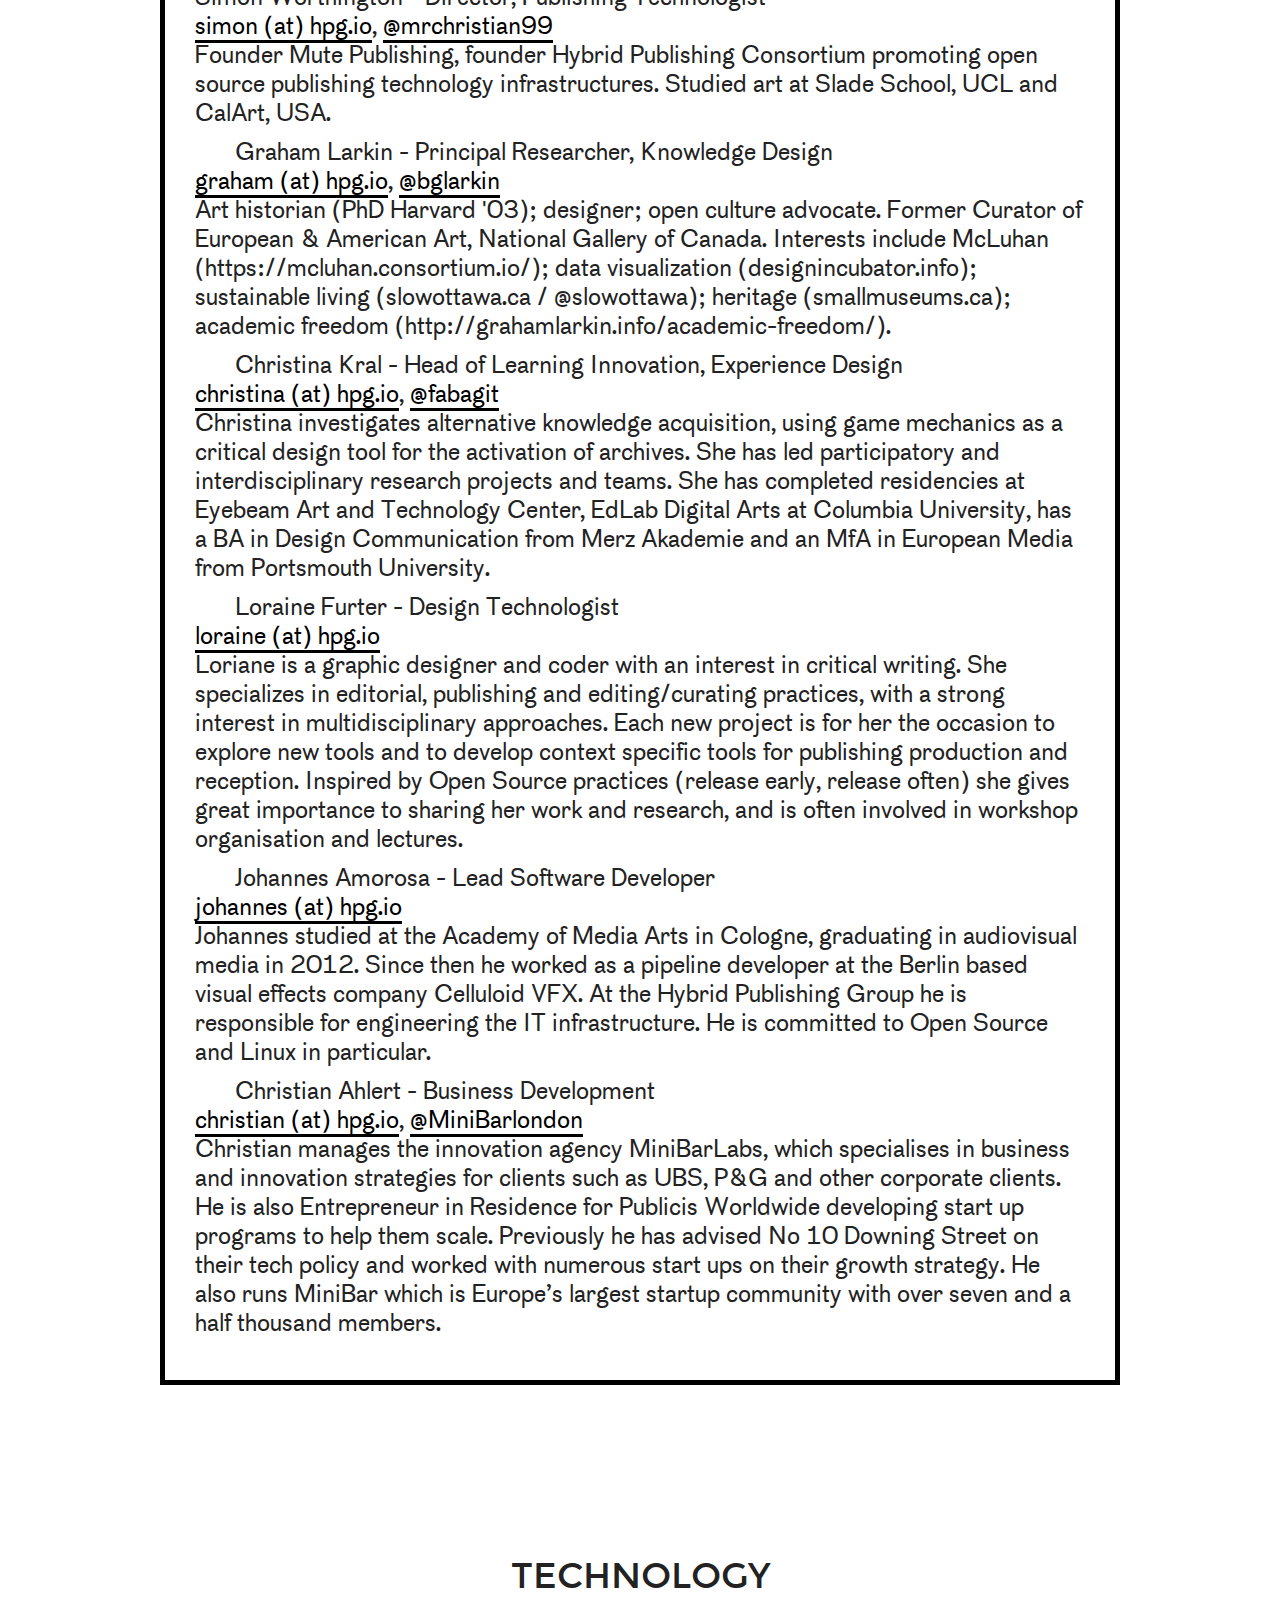
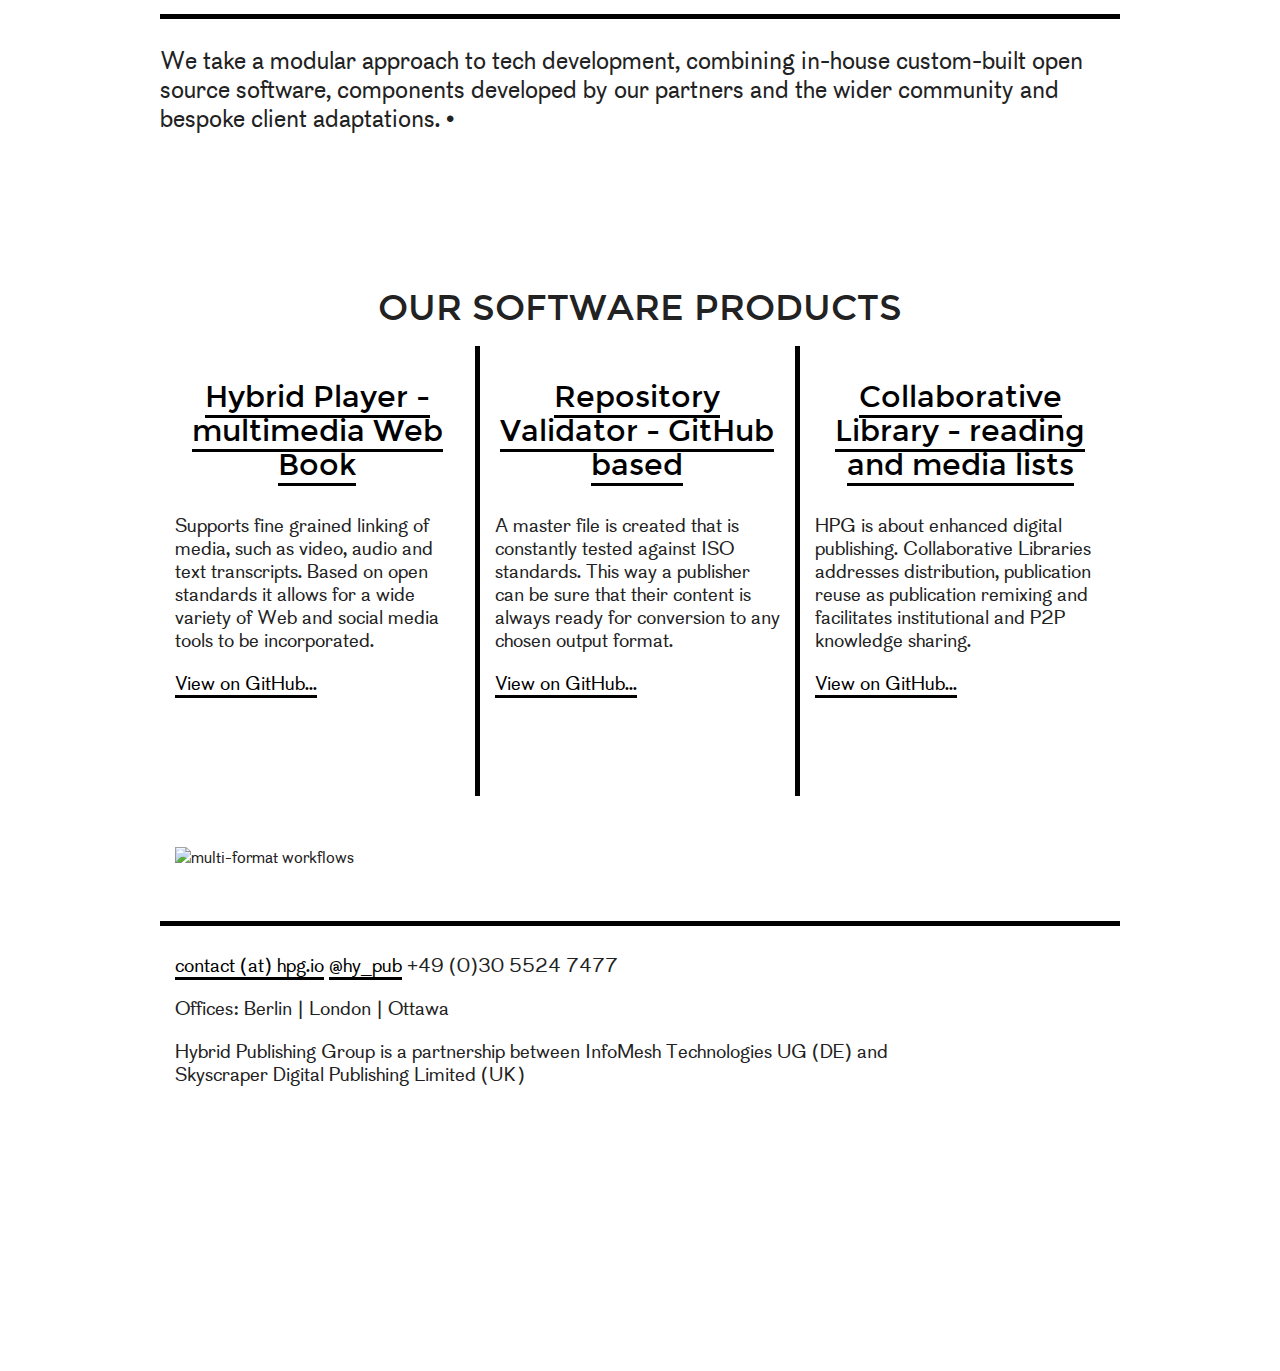
==== commit db174bcd: "complete update" ====
--- a/index.html
+++ b/index.html
@@ -10,261 +10,304 @@
 <meta name="copyright" content="Hybrid Publishing Group" />
 <meta property="og:site_name" content="Hybrid Publishing Group" />
 <link rel="shortcut icon" href="img/favicon.ico" type="favicon" />
-<meta name="twitter:creator" content="@dear_machine" />
-<meta name="twitter:site" content="@dear_machine" />
+<meta name="twitter:creator" content="@hy_pub" />
+<meta name="twitter:site" content="@hy_pub" />
 <meta name="twitter:card" content="summary" />
 <meta name="robots" content="follow, index" />
 <meta property="og:url" content="http://hpg.io/" />
 <meta name="google-site-verification" content="" />
 <meta name="keywords" content="Publishing, Open Source, research, infrastructure, Hybrid Publishing Consortium, Single Source, rapid prototyping, software, development" />
-<meta name="description" content="The Hybrid Publishing Consortium's 
-A-machine software ecology provides publishers with the latest Open Source multi-format workflows" />
-<meta name="copyright" content="copyright" />
+<meta name="description" content="modular solutions for hybrid publishing" />
+<meta name="copyright" content="Hybrid Publishing Group" />
 <link rel="canonical" href="http://hpg.io/" />
 <link rel="shortlink" href="http://hpg.io/" />
 <meta property="og:type" content="website" />
 <meta name="dcterms.identifier" content="http://hpg.io/" />
 <meta name="dcterms.title" content="Hybrid Publishing Group" />
 <meta property="og:title" content="Hybrid Publishing Group" />
-    <title>Hybrid Publishing</title>
+    <title>Hybrid Publishing Group</title>
     <link rel="stylesheet" href="css/foundation.css" />
     <link href="css/style.css" rel="stylesheet" type="text/css">
     <link href="css/fonts.css" rel="stylesheet" type="text/css">
-    
+
     <script src="js/vendor/modernizr.js"></script>
-    
+
   </head>
   <body>
 
-
-
+    <section>
+    	<div class="row">
+          <div class="large-4 columns text-center">
+            <h3><a href="https://research.consortium.io/" target="_blank">Publications</a></h3>
+          </div>
+          <div class="large-4 columns text-center">
+            <h3><a href="https://github.com/consortium" target="_blank">GitHub</a></h3>
+          </div>
+            <div class="large-4 columns text-center">
+            <h3><a href="http://consortium.github.io/Collaborative-Libraries/" target="_blank">Library</a></h3>
+          </div>
+        </div><!--Closing row-->
+    </section>
 
 	<section class="">
     	<div class="row">
-        	<div class="large-12 columns text-center"><h1>HYBRID<br />PUBLISHING<br />GROUP</h1>
+        	<div class="large-12 columns text-center">
+        	    <h1>HYBRID<br />PUBLISHING<br />GROUP</h1>
           	</div>
         </div><!--Closing row-->
     </section>
-    
+
     <section class="title" id="about_title">
    		<div class="row">
         	<div class="large-12 columns text-center">
-            	<h2 style="padding-bottom: 50px; padding-top: 30px; font-size: 28px; letter-spacing: 1px">modular solutions for hybrid publishing</h2>
-            </div>
-        </div><!--Closing row-->
-    </section>
-    
-    <section>
-        <div class="row">
-            <div class="large-12 columns bar-bottom" style="padding-bottom: 50px;">
-                <img src="img/hpc-hybrid.png">
-            </div>
-        </div><!--Closing row-->
-    </section>
-    
-    <section>
-    	<div class="row">
-       	  <div class="large-6 columns text-center bar-right">
-            <h3>Research &amp; Development</h3>
-          </div>
-          <div class="large-6 text-center columns">
-            <h3>Services &amp; Products</h3>
-          </div>
-          
-        </div><!--Closing row-->
-    </section>
-    
-    <section class="title" id="about_title">
-        <div class="row">
-            <div class="large-12 columns text-center bar-top">
-                <h2>Context</h2>
-            </div>
-        </div><!--Closing row-->
-    </section>
-    
+            	<h2 class="claim">modular solutions for hybrid publishing</h2>
+            </div>
+        </div><!--Closing row-->
+    </section>
+
+    <section>
+        <div class="row">
+            <div class="large-12 columns" style="padding-bottom: 50px;">
+                <img src="img/hpc-hybrid.png" alt="multi-format ouputs">
+            </div>
+        </div><!--Closing row-->
+    </section>
+
+    <section class="title" id="about_title">
+        <div class="row">
+            <div class="large-12 columns text-center">
+                <h2>Mission</h2>
+            </div>
+        </div><!--Closing row-->
+    </section>
+
     <section>
         <div class="row">
             <div class="large-12 columns bar-top medium-text">
-                <p>The current shift from print-based publishing to hybrid and digital forms of publications brings great challenges to publishing houses and institutions. The challenges are on organizational, conceptual and financial levels. But the solutions that are available are either costly, therefore affordable to only a few, or they are too complicated to integrate with existing workflows.
-The Hybrid Publishing Group investigates convenient alternatives for institutional publishers, like for example the conversion and expansion from print-based publishing to digital forms of publications. We seek to achieve a balancing act between automatization and custom built solutions that are affordable and future savvy. <span style="font-size: 70px; vertical-align: -18px;">•</span></p>
-            </div>
-        </div><!--Closing row-->
-    </section>
-    
+                <p>We enhance publishing and innovate on the book using open source software. Delivering multi-format publishing solutions by designing technology workflows, upskilling publishing teams and applying new strategies to publishing models. <span class="big-dot">•</span></p>
+            </div>
+        </div><!--Closing row-->
+    </section>
+
     <section class="title">
         <div class="row">
+            <div class="large-12 columns text-center">
+                <h2>Showcase</h2>
+            </div>
+        </div><!--Closing row-->
+    </section>
+
+    <section>
+        <div class="row">
+          <div class="large-4 columns bar-right row1">
+            <h3><a href="https://mcluhan.consortium.io/" target="_blank">McLuhan Hybrid Lecture Player</a></h3>
+            <a href="https://mcluhan.consortium.io/" target="_blank"><img src="img/mcluhan_hybrid_player.png" alt="Marshall McLuhan Hybrid Lecture Player" style="border: 5px solid black; margin-bottom: 10px"></a>
+            <p>Publishing from the archive - Lecture from McLuhan Salon, Canadian Embassy, Berlin
+            </p>
+            <!--<p><a href="#">Read more...</a></p>-->
+          </div>
+          <div class="large-4 columns bar-right row1">
+            <h3><a href="https://github.com/consortium/Collaborative-Libraries" target="_blank">Collaborative Library Workshop</a></h3>
+            <a href="https://github.com/consortium/Collaborative-Libraries" target="_blank"><img src="img/collaborative_libraries.png" alt="Collaborative Libraries" style="border: 5px solid black; margin-bottom: 10px"></a>
+            <p>P2P knowledge sharing - Medialab Prado proof of concept prototype, showing event reading and media lists
+            </p>
+            <!--<p><a href="#">Read more...</a></p>-->
+          </div>
+          <div class="large-4 columns row1">
+            <h3><a href="http://www.metamute.org/editorial/books/you-must-make-your-death-public-collection-texts-and-media-work-chris-kraus" target="_blank">Chris Kraus<br />- Mute Books</a></h3>
+            <a href="http://www.metamute.org/editorial/books/you-must-make-your-death-public-collection-texts-and-media-work-chris-kraus" target="_blank"><img src="img/You-Must-Make-Your-Death-Public-Chris-Kraus.png" alt="You Must Make Your Death Public: a collection of texts and media on the work of Chris Kraus" style="border: 5px solid black; margin-bottom: 10px"></a>
+            <p>Multi-format book production; eBook and print-on-demand, templates, styling and distribution
+            </p>
+            <!--<p><a href="#">Read more...</a></p>-->
+          </div>
+        </div><!--Closing row-->
+    </section>
+
+    <section class="title" id="about_title">
+        <div class="row">
             <div class="large-12 columns text-center bar-bottom">
-                <h2>Services &amp; Products</h2>
-            </div>
-        </div><!--Closing row-->
-    </section>
-    
-    <section>
-        <div class="row">
-            <div class="large-12 columns bar-bottom-big-screen medium-text">
-                <p>The Hybrid Publishing Group has developed a range of services, products and open source software to facilitate digital publishing. To fullfill and expand this service we work together with respective experts in the field.</p>
-            </div>
-        </div><!--Closing row-->
-    </section>
-    
-    
-    <section>
-        <div class="row">
-          <div class="large-3 columns bar-right row1">
-            <h3>Digitization &amp; Collection Management</h3>
-            <p>The Hybrid Publishing Group proposes workflows to digitize printed collections, securely archive them and set a collection management system to equip the digital objects/collection with the necessary meta data.
-            </p>
-            <!--<p><a href="#">Read more...</a></p>-->
-          </div>
-          <div class="large-3 columns bar-right row1">
-            <h3>Design Templates</h3>
-            <p>We develop design templates that are customizable and support a digital, automatized workflow and work flawless across the current publishing formats such as html5, print pdf, e-book and for all portable and desktop devices.
-            </p>
-            <!--<p><a href="#">Read more...</a></p>-->
-          </div>
-          <div class="large-3 columns bar-right row1">
-            <h3>Consultancy </h3>
-            <p>As a result of our Research and Development we offer advice for digital publishing workflows and develop digital strategies/concepts to new forms of engagement with digital materials for cultural institutions and their audiences. This involves content curation and conceptual proposals.
-            </p>
-            <!--<p><a href="#">Read more...</a></p>-->
-          </div>
-          <div class="large-3 columns row1">
-            <h3>E-Book Series from Collections or Back Catalogues</h3>
-            <p>We mark-up digital collections, provide a coherent design template, host collections and output them in e-publications.
-            </p>
-            <!--<p><a href="#">Read more...</a></p>-->
-          </div>
-        </div><!--Closing row-->
-        
-        <div class="row bar-top-big-screen">
-          <div class="large-3 columns bar-right row2">
-            <h3>Product Development</h3>
-            <p>We develop custom solutions contemporary publishing needs. We analyze existing workflows and aim to integrate working models — supporting their skills and talents in the workflow — with custom modules. We seek to highlight and enforce what is already functioniong well to make it better.
-            </p>
-            <!--<p><a href="#">Read more...</a></p>-->
-          </div>
-          <div class="large-3 columns bar-right row2">
-            <h3>File Conversion &amp; Validation</h3>
-            <p>We convert single source files — structured text documents that can be processed by computers to enable automated processes — into multi-format outputs with a validation system to ensure a flawless conversion across formats. As an example we can convert an InDesign file into an HTML read-in-browser site and vice versa. To prepare the single source files for conversion we are continuously improving a set of guides and manuals.
-            </p>
-            <!--<p><a href="#">Read more...</a></p>-->
-          </div>
-          <div class="large-3 columns bar-right row2">
-            <h3>Hybrid Reading and Writing</h3>
-            <p>Reading is a productive if not creative matter. To support the interaction within reading we produce practical concepts and workflows for publishing from existing repostiories. 
-            </p>
-            <!--<p><a href="#">Read more...</a></p>-->
-          </div>
-          <div class="large-3 columns row2">
-            <h3>Hybrid Lecture Player</h3>
-            <p>The Hybrid Lecture player is a platform that allows you to turn your lecture documentation into a multi-format publication tool with features such as subtitle transcription, transcription in prose form, translations, and embedded lecture material such as images, audio and visual files. Everything is synched and information can be accessed via multiple channels, through custom tables of contents and sections.
-            </p>
-            <!--<p><a href="#">Read more...</a></p>-->
-          </div>
-        </div><!--Closing row-->
-    </section>
-    
-    
-    
-    <section class="title">
-        <div class="row">
-            <div class="large-12 columns text-center bar-top-big-screen bar-bottom">
-                <a class="anchor" name="examples"></a>
-                <h2>Research &amp; Development</h2>
-            </div>
-        </div><!--Closing row-->
-    </section>
-    
+                <h2>What We Offer</h2>
+            </div>
+        </div><!--Closing row-->
+    </section>
+
+    <section>
+      <div class="row">
+          <div class="large-4 columns text-center">
+            <h2 class="claim">Research</h2>
+          </div>
+          <div class="large-4 columns text-center">
+            <h2 class="claim">Production delivery</h2>
+          </div>
+            <div class="large-4 columns text-center">
+            <h2 class="claim">Software development</h2>
+          </div>
+        </div><!--Closing row-->
+    </section>
+
     <section>
         <div class="row">
             <div class="large-12 columns medium-text">
-                <p>In the research and development branch we focus on the development of a technology ecosystem for practical solutions and a conceptual framework for finding answers to the current questions in publishing and alternative forms of knowledge aquisition.</p>
-            <p>Our approach to tech development is modular. We develop software components in house as well as in close partnership with software developers that contribute to the growing ecosystem. Our aim is to create a modular toolbox that can provide solutions for each publishing need. We endorse Open Source Software solutions.</p>
-            <p>In our conceptual research work we investigate new ways of reading, researching and engaging with archives. We layout alternative routes for the aquistion of knowledge that incorporate knowledge outside of recognized fields of knowledge, for new audiences. We analyze existing practices to observe/understand dynamics and distill/extract strategies that we translate into new proposals for publishing.</p>
-            <p>You can find some of our published reports and dossiers in our Research Viewer <a href="https://research.consortium.io/" target="_blank">here</a>. <span style="font-size: 70px; vertical-align: -18px;">•</span></p>
-            </div>
-        </div><!--Closing row-->
-    </section>
-    
-    
-    
-    <section class="title">
+                <p>We address the challenges of digital publishing and knowledge acquisition through the development of practical, efficient technology ecosystems. In our research we aim to reconceptualize reading, researching and engagement with archives and publishing. <span class="big-dot">•</span></p>
+            </div>
+        </div><!--Closing row-->
+    </section>
+
+    <section class="title" id="about_title">
         <div class="row">
             <div class="large-12 columns text-center bar-bottom">
-                <h2>Consortium</h2>
-            </div>
-        </div><!--Closing row-->
-    </section>
-    
-    <section class="page-break">
+                <h2>How We Work</h2>
+            </div>
+        </div><!--Closing row-->
+    </section>
+
+    <section>
+      <div class="row">
+          <div class="large-4 columns text-center">
+            <h2 class="claim">Prototyping</h2>
+          </div>
+          <div class="large-4 columns text-center">
+            <h2 class="claim">Consultancy</h2>
+          </div>
+            <div class="large-4 columns text-center">
+            <h2 class="claim">Workshops</h2>
+          </div>
+        </div><!--Closing row-->
+    </section>
+
+    <section>
         <div class="row">
             <div class="large-12 columns medium-text">
-                <p>The Hybrid Publishing Group is associated with R‘n’D specialists in an international consortium of leading publishing technology businesses and research groups.</p>
-            </div>
-        </div><!--Closing row-->
-    </section>
-    
-    
-    <section class="title">
-        <div class="row">
-            <div class="large-12 columns text-center">
-                <h2>Recent Projects</h2>
-            </div>
-        </div><!--Closing row-->
-    </section>
-    
-    <section class="page-break">
-        <div class="row">
-          <div class="large-6 columns text-center bar-right">
-            <h3>A-machine</h3>
-            <img src="img/a-machine.png">
-          </div>
-          <div class="large-6 text-center columns no-break">
-            <h3>Hybrid Lecture Player</h3>
-            <img src="img/HLP-white.png">
-          </div>
-        </div><!--Closing row-->
-    </section>
-    
+                <p>We work in partnership or as commissions. We develop new forms of digital engagement for cultural institutions and their audiences. Our services include content curation and conceptual proposals, design templates, product development, digitization workflows, and managed collection and publishing software systems. <span class="big-dot">•</span></p>
+            </div>
+        </div><!--Closing row-->
+    </section>
+
     <section class="title">
         <div class="row">
             <div class="large-12 columns text-center">
                 <a class="anchor" name="examples"></a>
-                <h2>team &amp; contact</h2>
-            </div>
-        </div><!--Closing row-->
-    </section>
-    
+                <h2>team</h2>
+            </div>
+        </div><!--Closing row-->
+    </section>
+
     <section>
         <div class="row">
             <div class="large-2 columns">
                 <span class="screen-only" style="font-size: 70px; vertical-align: -18px; color: transparent">•</span>
             </div>
-            
-            <div class="large-8 columns medium-text" style="border: 5px solid black; margin-bottom: 20px; padding-left: 30px; padding-right: 30px">
-                <p><!--The Hybrid Publishing Group is made of four key members<br />-->
-Simon Worthington - CEO<br />
-Christina Kral - Publishing Innovation<br />
-Loraine Furter - Product Design<br />
-Johannes Amorosa - Developer</p>
-<p style="text-align: center"><br /><a href="mailto:contact@hpg.io">contact@hpg.io</a></p>
+
+            <div class="large-12 columns medium-text" style="border: 5px solid black; margin-bottom: 20px; padding-left: 30px; padding-right: 30px">
+                <p style="text-align: left; margin-bottom: 10px">
+                  Simon Worthington - Director, Publishing Technologist<br />
+                  <a href="mailto:simon@hpg.io">simon (at) hpg.io</a>, <a href="https://twitter.com/mrchristian99" target="_blank">@mrchristian99</a><br />
+                  Founder Mute Publishing, founder Hybrid Publishing Consortium promoting open source publishing technology infrastructures. Studied art at Slade School, UCL and CalArt, USA.</p>
+
+                <p style="text-align: left; margin-bottom: 10px">Graham Larkin - Principal Researcher, Knowledge Design<br />
+                  <a href="mailto:graham@hpg.io">graham (at) hpg.io</a>, <a href="https://twitter.com/bglarkin" target="_blank">@bglarkin</a><br />
+                  Art historian (PhD Harvard '03); designer; open culture advocate. Former Curator of European &amp; American Art, National Gallery of Canada. Interests include McLuhan (https://mcluhan.consortium.io/); data visualization (designincubator.info); sustainable living (slowottawa.ca / @slowottawa); heritage (smallmuseums.ca); academic freedom (http://grahamlarkin.info/academic-freedom/).</p>
+
+                  <p style="text-align: left; margin-bottom: 10px">Christina Kral - Head of Learning Innovation, Experience Design<br />
+                  <a href="mailto:christina@hpg.io">christina (at) hpg.io</a>, <a href="https://twitter.com/fabagit" target="_blank">@fabagit</a><br />
+                  Christina investigates alternative knowledge acquisition, using game mechanics as a critical design tool for the activation of archives. She has led participatory and interdisciplinary research projects and teams. She has completed residencies at Eyebeam Art and Technology Center, EdLab Digital Arts at Columbia University, has a BA in Design Communication from Merz Akademie and an MfA in European Media from Portsmouth University.</p>
+
+                  <p style="text-align: left; margin-bottom: 10px">Loraine Furter - Design Technologist<br />
+                  <a href="mailto:loraine@hpg.io">loraine (at) hpg.io</a><br />
+                  Loriane is a graphic designer and coder with an interest in critical writing. She specializes in editorial, publishing and editing/curating practices, with a strong interest in multidisciplinary approaches. Each new project is for her the occasion to explore new tools and to develop context specific tools for publishing production and reception. Inspired by Open Source practices (release early, release often) she gives great importance to sharing her work and research, and is often involved in workshop organisation and lectures.</p>
+
+                  <p style="text-align: left; margin-bottom: 10px">Johannes Amorosa - Lead Software Developer<br />
+                  <a href="mailto:johannes@hpg.io">johannes (at) hpg.io</a><br />
+                  Johannes studied at the Academy of Media Arts in Cologne, graduating in audiovisual media in 2012. Since then he worked as a pipeline developer at the Berlin based visual effects company Celluloid VFX. At the Hybrid Publishing Group he is responsible for engineering the IT infrastructure. He is committed to Open Source and Linux in particular.</p>
+
+                  <p style="text-align: left; margin-bottom: 10px">Christian Ahlert - Business Development<br />
+                  <a href="mailto:christian@hpg.io">christian (at) hpg.io</a>, <a href="https://twitter.com/MiniBarlondon" target="_blank">@MiniBarlondon</a><br />
+                  Christian manages the innovation agency MiniBarLabs, which specialises in business and innovation strategies for clients such as UBS, P&amp;G and other corporate clients. He is also Entrepreneur in Residence for Publicis Worldwide developing start up programs to help them scale. Previously he has advised No 10 Downing Street on their tech policy and worked with numerous start ups on their growth strategy. He also runs MiniBar which is Europe’s largest startup community with over seven and a half thousand members.</p>
             </div>
             <div class="large-2 columns">
                 <span class="screen-only" style="font-size: 70px; vertical-align: -18px; color: transparent">•</span>
             </div>
         </div><!--Closing row-->
     </section>
-    
-    
+
+    <section class="title" id="about_title">
+        <div class="row">
+            <div class="large-12 columns text-center bar-bottom">
+                <h2>Technology</h2>
+            </div>
+        </div><!--Closing row-->
+    </section>
+
+    <section>
+        <div class="row">
+            <div class="large-12 columns medium-text">
+                <p>We take a modular approach to tech development, combining in-house custom-built open source software, components developed by our partners and the wider community and bespoke client adaptations. <span class="big-dot">•</span></p>
+            </div>
+        </div><!--Closing row-->
+    </section>
+
+    <section class="title">
+        <div class="row">
+            <div class="large-12 columns text-center">
+                <h2>Our Software Products</h2>
+            </div>
+        </div><!--Closing row-->
+    </section>
+
+    <section>
+        <div class="row">
+          <div class="large-4 columns bar-right row1">
+            <h3><a href="https://github.com/consortium/hybrid-lecture-player" target="_blank">Hybrid Player
+            - multimedia Web Book</a></h3>
+            <p>Supports fine grained linking of media, such as video, audio and text transcripts. Based on open standards it allows for a wide variety of Web and social media tools to be incorporated.
+            </p>
+            <p><a href="https://github.com/consortium/hybrid-lecture-player" target="_blank">View on GitHub...</a></p>
+          </div>
+          <div class="large-4 columns bar-right row1">
+            <h3><a href="https://github.com/consortium/hybrid-publishing-research" target="_blank">Repository Validator
+            - GitHub based</a></h3>
+            <p>A master file is created that is constantly tested against ISO standards. This way a publisher can be sure that their content is always ready for conversion to any chosen output format.
+            </p>
+            <p><a href="https://github.com/consortium/hybrid-publishing-research" target="_blank">View on GitHub...</a></p>
+          </div>
+          <div class="large-4 columns row1">
+            <h3><a href="https://github.com/consortium/Collaborative-Libraries" target="_blank">Collaborative Library
+            - reading and media lists</a></h3>
+            <p>HPG is about enhanced digital publishing. Collaborative Libraries addresses distribution, publication reuse as publication remixing and facilitates institutional and P2P knowledge sharing.
+            </p>
+            <p><a href="https://github.com/consortium/Collaborative-Libraries" target="_blank">View on GitHub...</a></p>
+          </div>
+        </div><!--Closing row-->
+    </section>
+
+    <section>
+        <div class="row">
+            <div class="large-12 columns" style="padding-bottom: 50px; padding-top: 50px">
+                <img src="img/multi_format.png" alt="multi-format workflows">
+            </div>
+        </div><!--Closing row-->
+    </section>
+
+    <section>
+        <div class="row">
+            <div class="large-12 columns bar-top row1" style="padding-top: 30px;">
+                <p><a href="mailto:contact@hpg.io">contact (at) hpg.io</a> <a href="hy_pub" target="_blank">@hy_pub</a> +49 (0)30 5524 7477</p>
+<p>Offices: Berlin | London	| Ottawa</p>
+<p>Hybrid Publishing Group is a partnership between InfoMesh Technologies UG (DE) and <br />Skyscraper Digital Publishing Limited (UK)
+</p>
+            </div>
+        </div><!--Closing row-->
+    </section>
+
     <script src="js/vendor/jquery.js"></script>
     <script src="js/foundation.min.js"></script>
 
     <script>
       $(document).foundation();
-	  
+
 $(document).ready(function(){
-	
-	
+
+
 	var selector = '.top-bar-section li';
 
 	$(selector).on('click', function(){
@@ -284,7 +327,7 @@
 
 $( "#menu_expand" ).click(function() {
     var scrollTop = $(window).scrollTop();
-    
+
     if( scrollTop )
     {
       $( ".mobile_nav" ).slideDown("slow");
--- a/css/style.css
+++ b/css/style.css
@@ -21,13 +21,16 @@
         background: white
     }
     25% {
-        background: #FAFFFF
+        background: #EBFFFF
     }
     50% {
-        background: #FFFAFA
-    }
-    75% {
-        background: #FFFFF5
+        background: #FFFFF0
+    }
+    70% {
+        background: #FFEBD6
+    }
+    85% {
+        background: #FFEBEB
     }
     100% {
         background: white
@@ -40,20 +43,20 @@
     0% {
         background: white
     }
-    20% {
-        background: #fffecf
-    }
-    40% {
+    25% {
+        background: #EBFFFF
+    }
+    50% {
+        background: #FFFFF0
+    }
+    70% {
+        background: #FFEBD6
+    }
+    85% {
+        background: #FFEBEB
+    }
+    100% {
         background: white
-    }
-    65% {
-        background: #ffcfe3
-    }
-    80% {
-        background: white
-    }
-    100% {
-        background: #cfd8ff
     }
 }
 
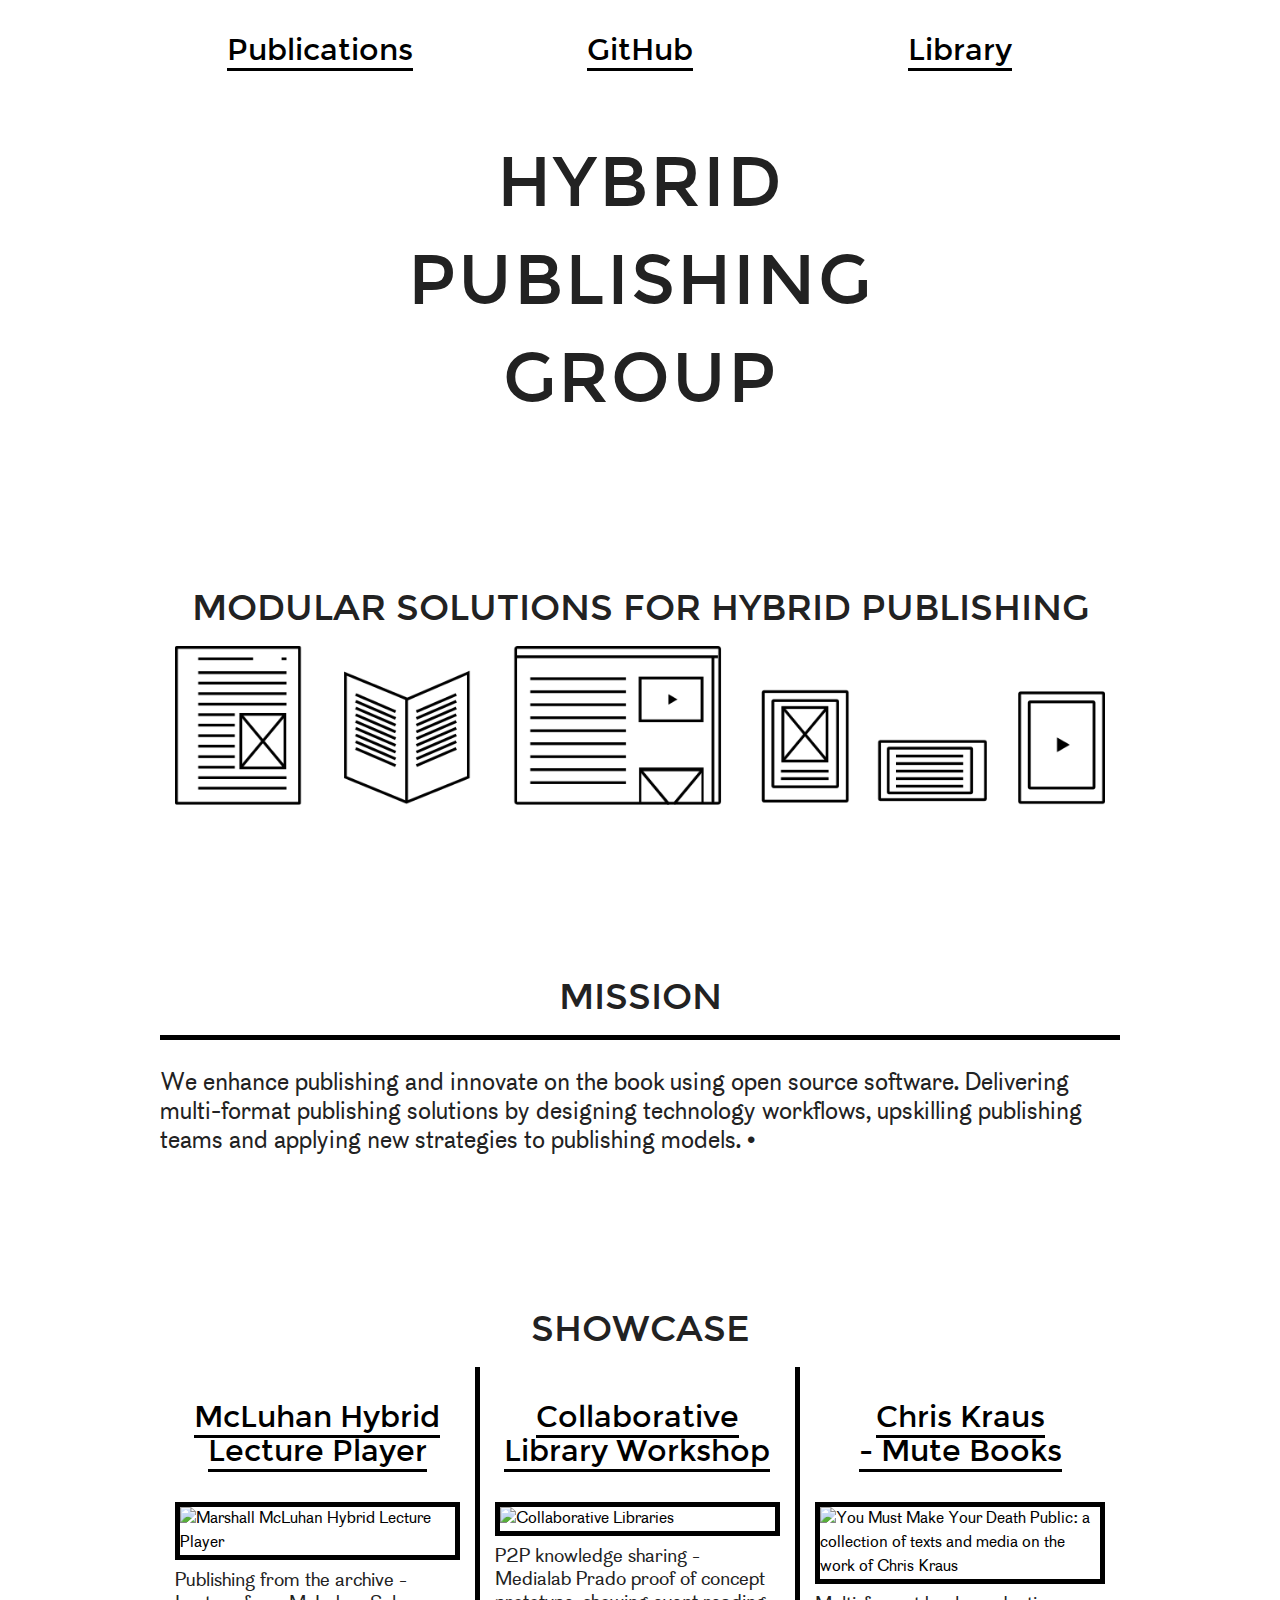
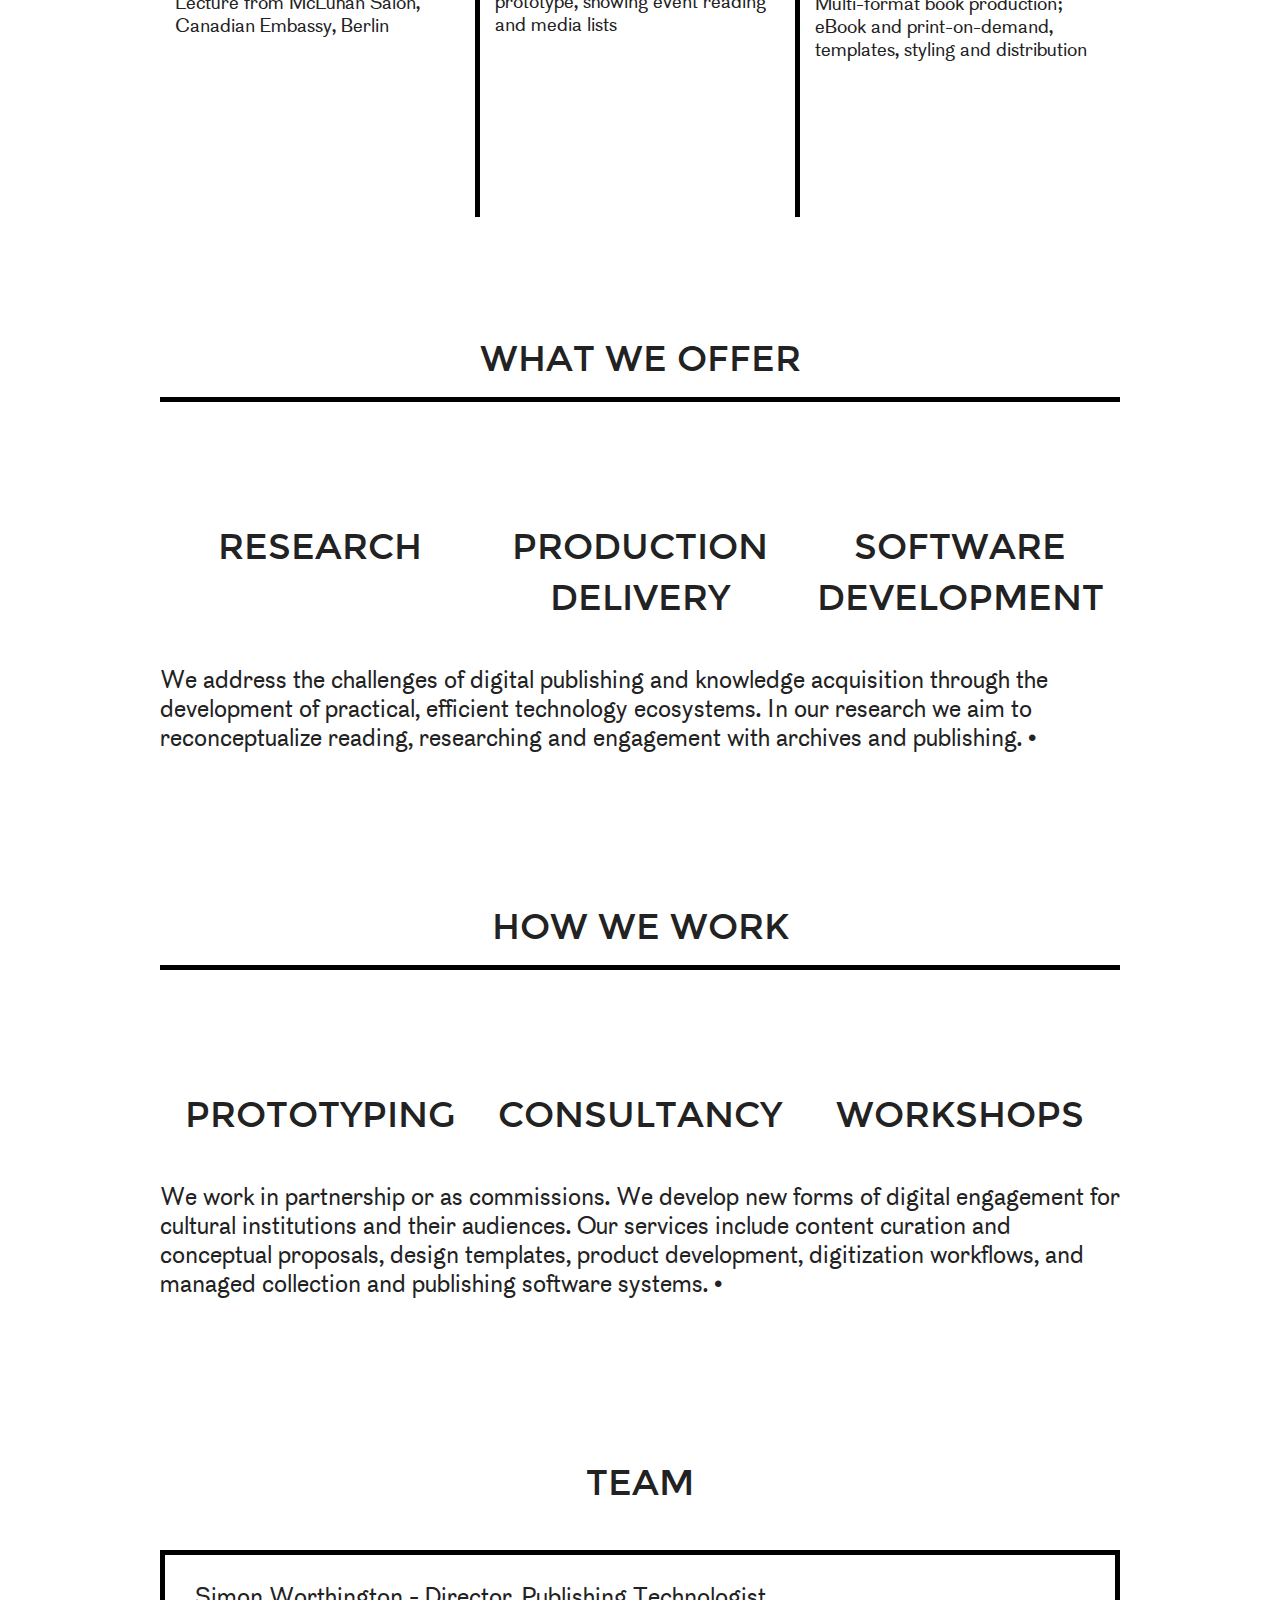
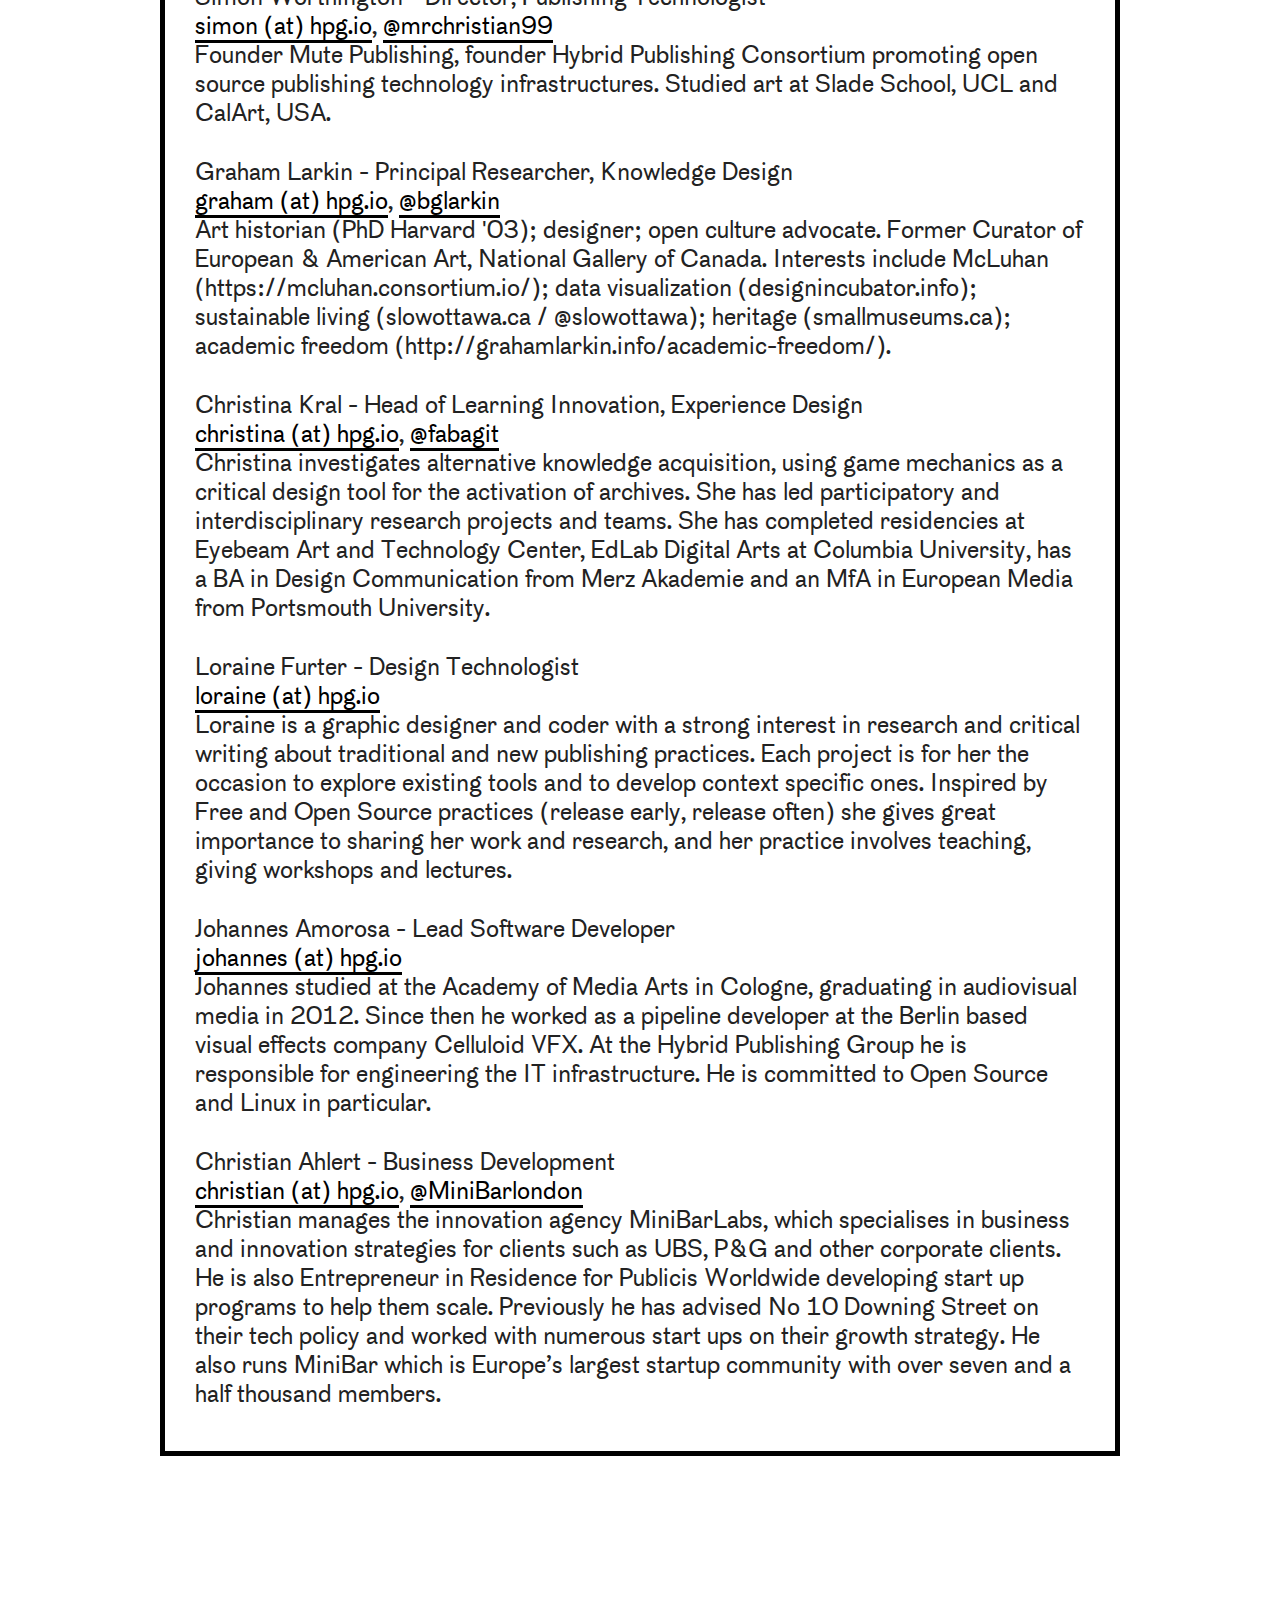
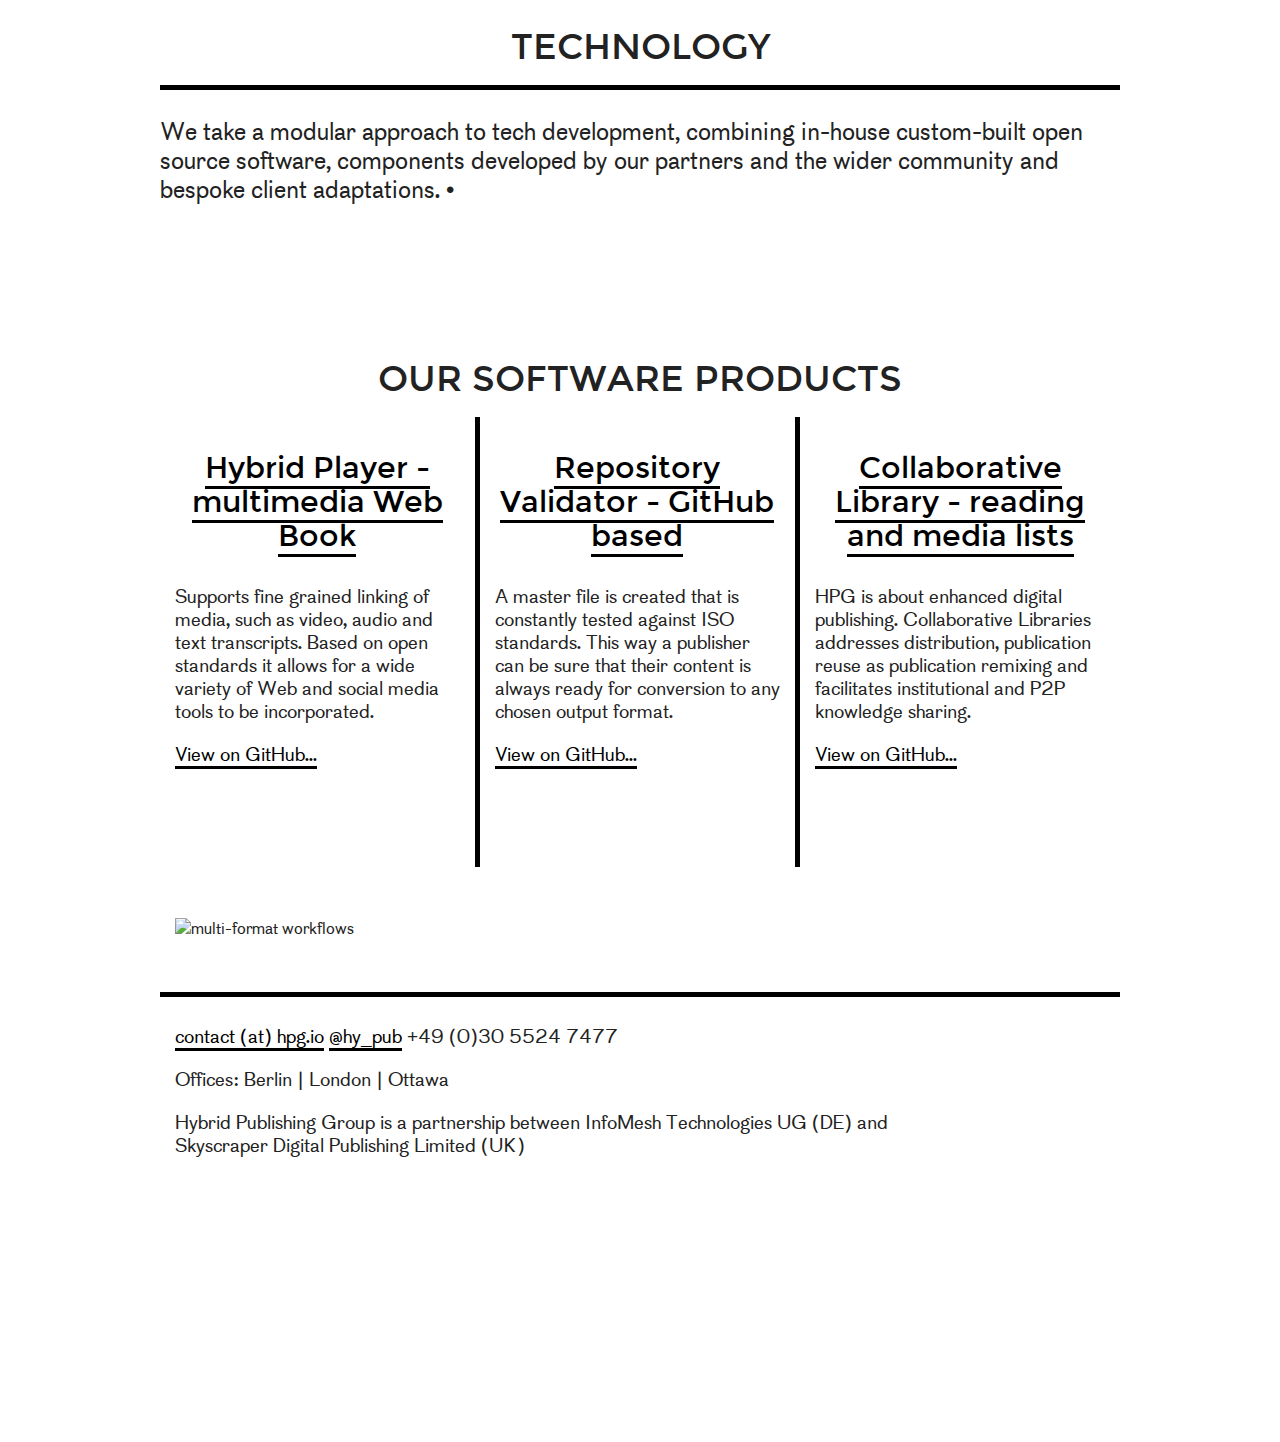
==== commit 528d5235: "link update" ====
--- a/index.html
+++ b/index.html
@@ -44,7 +44,7 @@
             <h3><a href="https://github.com/consortium" target="_blank">GitHub</a></h3>
           </div>
             <div class="large-4 columns text-center">
-            <h3><a href="http://consortium.github.io/Collaborative-Libraries/" target="_blank">Library</a></h3>
+            <h3><a href="library.html">Library</a></h3>
           </div>
         </div><!--Closing row-->
     </section>
@@ -101,21 +101,21 @@
         <div class="row">
           <div class="large-4 columns bar-right row1">
             <h3><a href="https://mcluhan.consortium.io/" target="_blank">McLuhan Hybrid Lecture Player</a></h3>
-            <a href="https://mcluhan.consortium.io/" target="_blank"><img src="img/mcluhan_hybrid_player.png" alt="Marshall McLuhan Hybrid Lecture Player" style="border: 5px solid black; margin-bottom: 10px"></a>
+            <a href="https://mcluhan.consortium.io/" target="_blank" style="border-bottom: 0"><img src="img/mcluhan_hybrid_player.png" alt="Marshall McLuhan Hybrid Lecture Player" style="border: 5px solid black; width: 100%; margin-bottom: 10px;"></a>
             <p>Publishing from the archive - Lecture from McLuhan Salon, Canadian Embassy, Berlin
             </p>
             <!--<p><a href="#">Read more...</a></p>-->
           </div>
           <div class="large-4 columns bar-right row1">
             <h3><a href="https://github.com/consortium/Collaborative-Libraries" target="_blank">Collaborative Library Workshop</a></h3>
-            <a href="https://github.com/consortium/Collaborative-Libraries" target="_blank"><img src="img/collaborative_libraries.png" alt="Collaborative Libraries" style="border: 5px solid black; margin-bottom: 10px"></a>
+            <a href="https://github.com/consortium/Collaborative-Libraries" target="_blank" style="border-bottom: 0"><img src="img/collaborative_libraries.png" alt="Collaborative Libraries" style="border: 5px solid black; width: 100%; margin-bottom: 10px"></a>
             <p>P2P knowledge sharing - Medialab Prado proof of concept prototype, showing event reading and media lists
             </p>
             <!--<p><a href="#">Read more...</a></p>-->
           </div>
           <div class="large-4 columns row1">
             <h3><a href="http://www.metamute.org/editorial/books/you-must-make-your-death-public-collection-texts-and-media-work-chris-kraus" target="_blank">Chris Kraus<br />- Mute Books</a></h3>
-            <a href="http://www.metamute.org/editorial/books/you-must-make-your-death-public-collection-texts-and-media-work-chris-kraus" target="_blank"><img src="img/You-Must-Make-Your-Death-Public-Chris-Kraus.png" alt="You Must Make Your Death Public: a collection of texts and media on the work of Chris Kraus" style="border: 5px solid black; margin-bottom: 10px"></a>
+            <a href="http://www.metamute.org/editorial/books/you-must-make-your-death-public-collection-texts-and-media-work-chris-kraus" target="_blank" style="border-bottom: 0"><img src="img/You-Must-Make-Your-Death-Public-Chris-Kraus.png" alt="You Must Make Your Death Public: a collection of texts and media on the work of Chris Kraus" style="border: 5px solid black; width: 100%; margin-bottom: 10px"></a>
             <p>Multi-format book production; eBook and print-on-demand, templates, styling and distribution
             </p>
             <!--<p><a href="#">Read more...</a></p>-->
@@ -199,28 +199,28 @@
             </div>
 
             <div class="large-12 columns medium-text" style="border: 5px solid black; margin-bottom: 20px; padding-left: 30px; padding-right: 30px">
-                <p style="text-align: left; margin-bottom: 10px">
+                <p style="text-align: left; margin-bottom: 30px">
                   Simon Worthington - Director, Publishing Technologist<br />
                   <a href="mailto:simon@hpg.io">simon (at) hpg.io</a>, <a href="https://twitter.com/mrchristian99" target="_blank">@mrchristian99</a><br />
                   Founder Mute Publishing, founder Hybrid Publishing Consortium promoting open source publishing technology infrastructures. Studied art at Slade School, UCL and CalArt, USA.</p>
 
-                <p style="text-align: left; margin-bottom: 10px">Graham Larkin - Principal Researcher, Knowledge Design<br />
+                <p style="text-align: left; margin-bottom: 30px; text-indent: 0;">Graham Larkin - Principal Researcher, Knowledge Design<br />
                   <a href="mailto:graham@hpg.io">graham (at) hpg.io</a>, <a href="https://twitter.com/bglarkin" target="_blank">@bglarkin</a><br />
                   Art historian (PhD Harvard '03); designer; open culture advocate. Former Curator of European &amp; American Art, National Gallery of Canada. Interests include McLuhan (https://mcluhan.consortium.io/); data visualization (designincubator.info); sustainable living (slowottawa.ca / @slowottawa); heritage (smallmuseums.ca); academic freedom (http://grahamlarkin.info/academic-freedom/).</p>
 
-                  <p style="text-align: left; margin-bottom: 10px">Christina Kral - Head of Learning Innovation, Experience Design<br />
+                  <p style="text-align: left; margin-bottom: 30px; text-indent: 0;">Christina Kral - Head of Learning Innovation, Experience Design<br />
                   <a href="mailto:christina@hpg.io">christina (at) hpg.io</a>, <a href="https://twitter.com/fabagit" target="_blank">@fabagit</a><br />
                   Christina investigates alternative knowledge acquisition, using game mechanics as a critical design tool for the activation of archives. She has led participatory and interdisciplinary research projects and teams. She has completed residencies at Eyebeam Art and Technology Center, EdLab Digital Arts at Columbia University, has a BA in Design Communication from Merz Akademie and an MfA in European Media from Portsmouth University.</p>
 
-                  <p style="text-align: left; margin-bottom: 10px">Loraine Furter - Design Technologist<br />
+                  <p style="text-align: left; margin-bottom: 30px; text-indent: 0;">Loraine Furter - Design Technologist<br />
                   <a href="mailto:loraine@hpg.io">loraine (at) hpg.io</a><br />
-                  Loriane is a graphic designer and coder with an interest in critical writing. She specializes in editorial, publishing and editing/curating practices, with a strong interest in multidisciplinary approaches. Each new project is for her the occasion to explore new tools and to develop context specific tools for publishing production and reception. Inspired by Open Source practices (release early, release often) she gives great importance to sharing her work and research, and is often involved in workshop organisation and lectures.</p>
-
-                  <p style="text-align: left; margin-bottom: 10px">Johannes Amorosa - Lead Software Developer<br />
+                  Loraine is a graphic designer and coder with a strong interest in research and critical writing about traditional and new publishing practices. Each project is for her the occasion to explore existing tools and to develop context specific ones. Inspired by Free and Open Source practices (release early, release often) she gives great importance to sharing her work and research, and her practice involves teaching, giving workshops and lectures.</p>
+
+                  <p style="text-align: left; margin-bottom: 30px; text-indent: 0;">Johannes Amorosa - Lead Software Developer<br />
                   <a href="mailto:johannes@hpg.io">johannes (at) hpg.io</a><br />
                   Johannes studied at the Academy of Media Arts in Cologne, graduating in audiovisual media in 2012. Since then he worked as a pipeline developer at the Berlin based visual effects company Celluloid VFX. At the Hybrid Publishing Group he is responsible for engineering the IT infrastructure. He is committed to Open Source and Linux in particular.</p>
 
-                  <p style="text-align: left; margin-bottom: 10px">Christian Ahlert - Business Development<br />
+                  <p style="text-align: left; margin-bottom: 10px; text-indent: 0;">Christian Ahlert - Business Development<br />
                   <a href="mailto:christian@hpg.io">christian (at) hpg.io</a>, <a href="https://twitter.com/MiniBarlondon" target="_blank">@MiniBarlondon</a><br />
                   Christian manages the innovation agency MiniBarLabs, which specialises in business and innovation strategies for clients such as UBS, P&amp;G and other corporate clients. He is also Entrepreneur in Residence for Publicis Worldwide developing start up programs to help them scale. Previously he has advised No 10 Downing Street on their tech policy and worked with numerous start ups on their growth strategy. He also runs MiniBar which is Europe’s largest startup community with over seven and a half thousand members.</p>
             </div>
@@ -291,7 +291,7 @@
     <section>
         <div class="row">
             <div class="large-12 columns bar-top row1" style="padding-top: 30px;">
-                <p><a href="mailto:contact@hpg.io">contact (at) hpg.io</a> <a href="hy_pub" target="_blank">@hy_pub</a> +49 (0)30 5524 7477</p>
+                <p><a href="mailto:contact@hpg.io">contact (at) hpg.io</a> <a href="https://twitter.com/hy_pub" target="_blank">@hy_pub</a> +49 (0)30 5524 7477</p>
 <p>Offices: Berlin | London	| Ottawa</p>
 <p>Hybrid Publishing Group is a partnership between InfoMesh Technologies UG (DE) and <br />Skyscraper Digital Publishing Limited (UK)
 </p>
